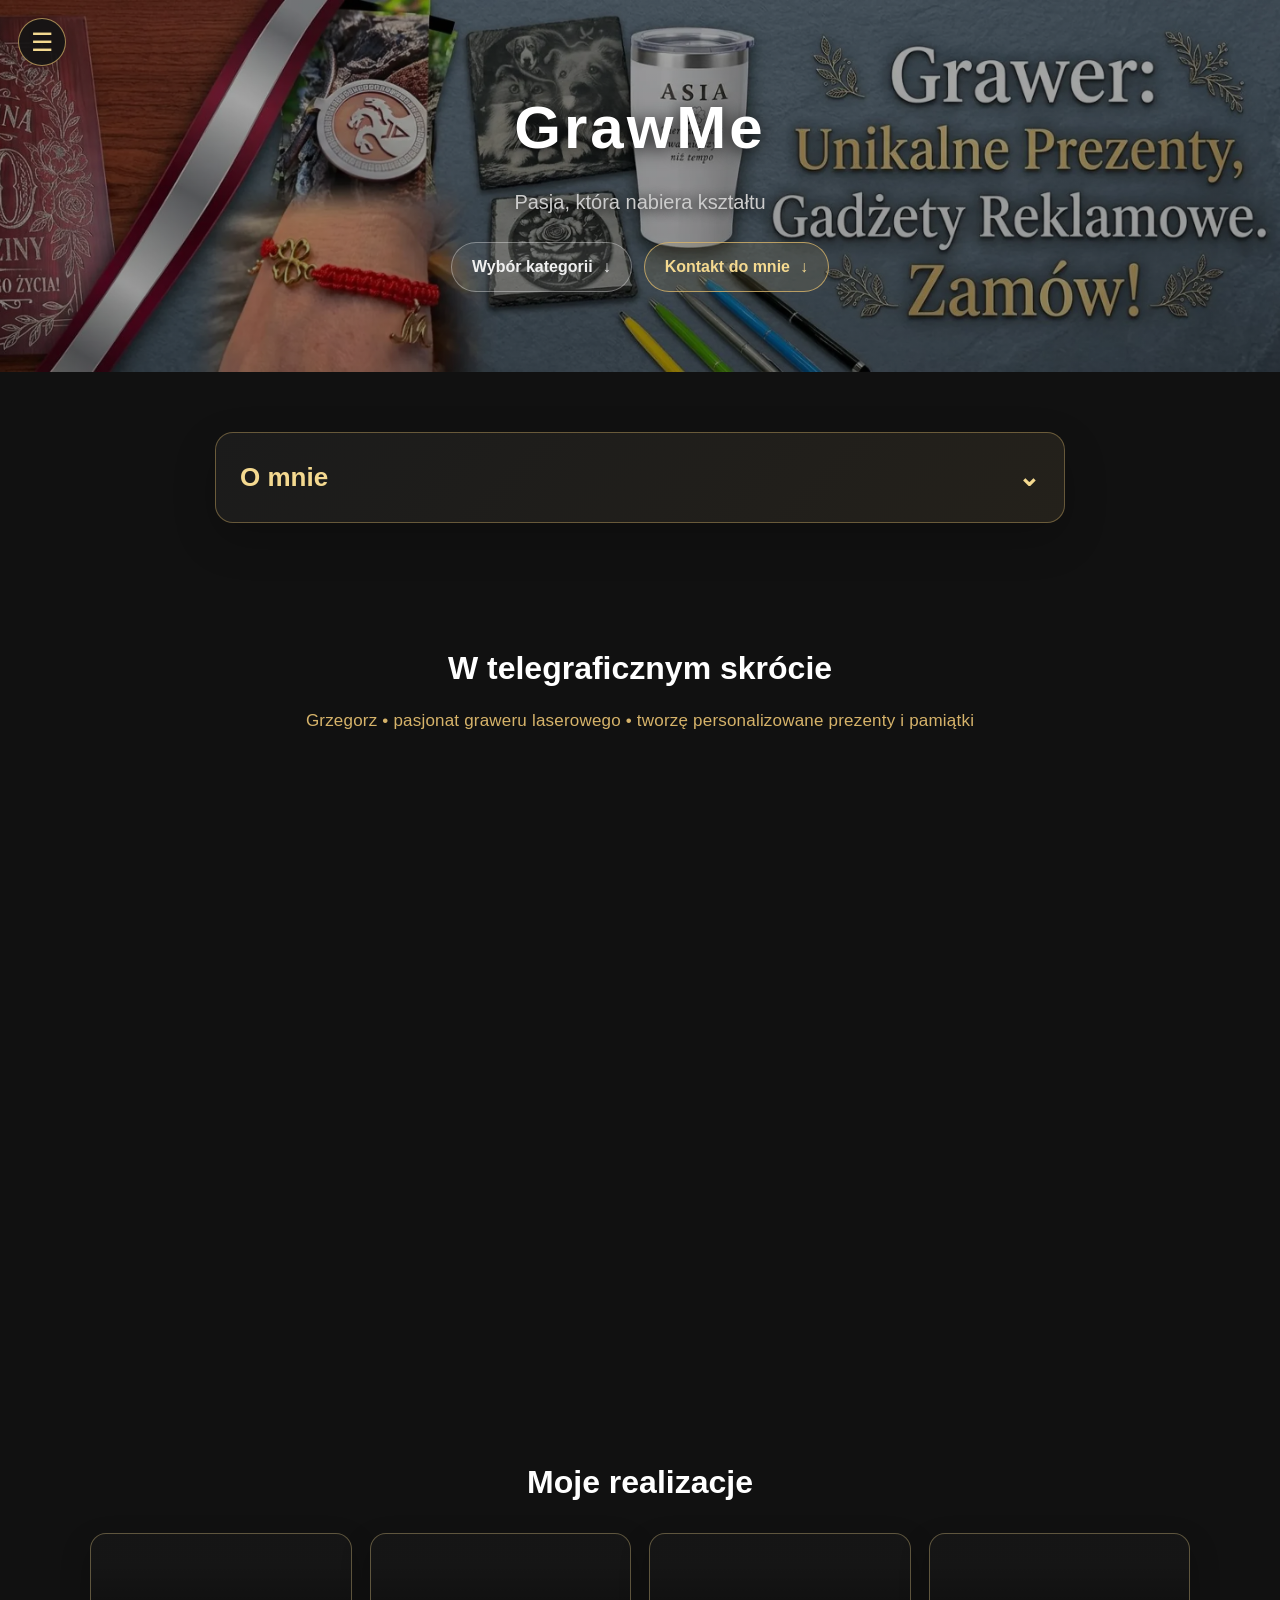
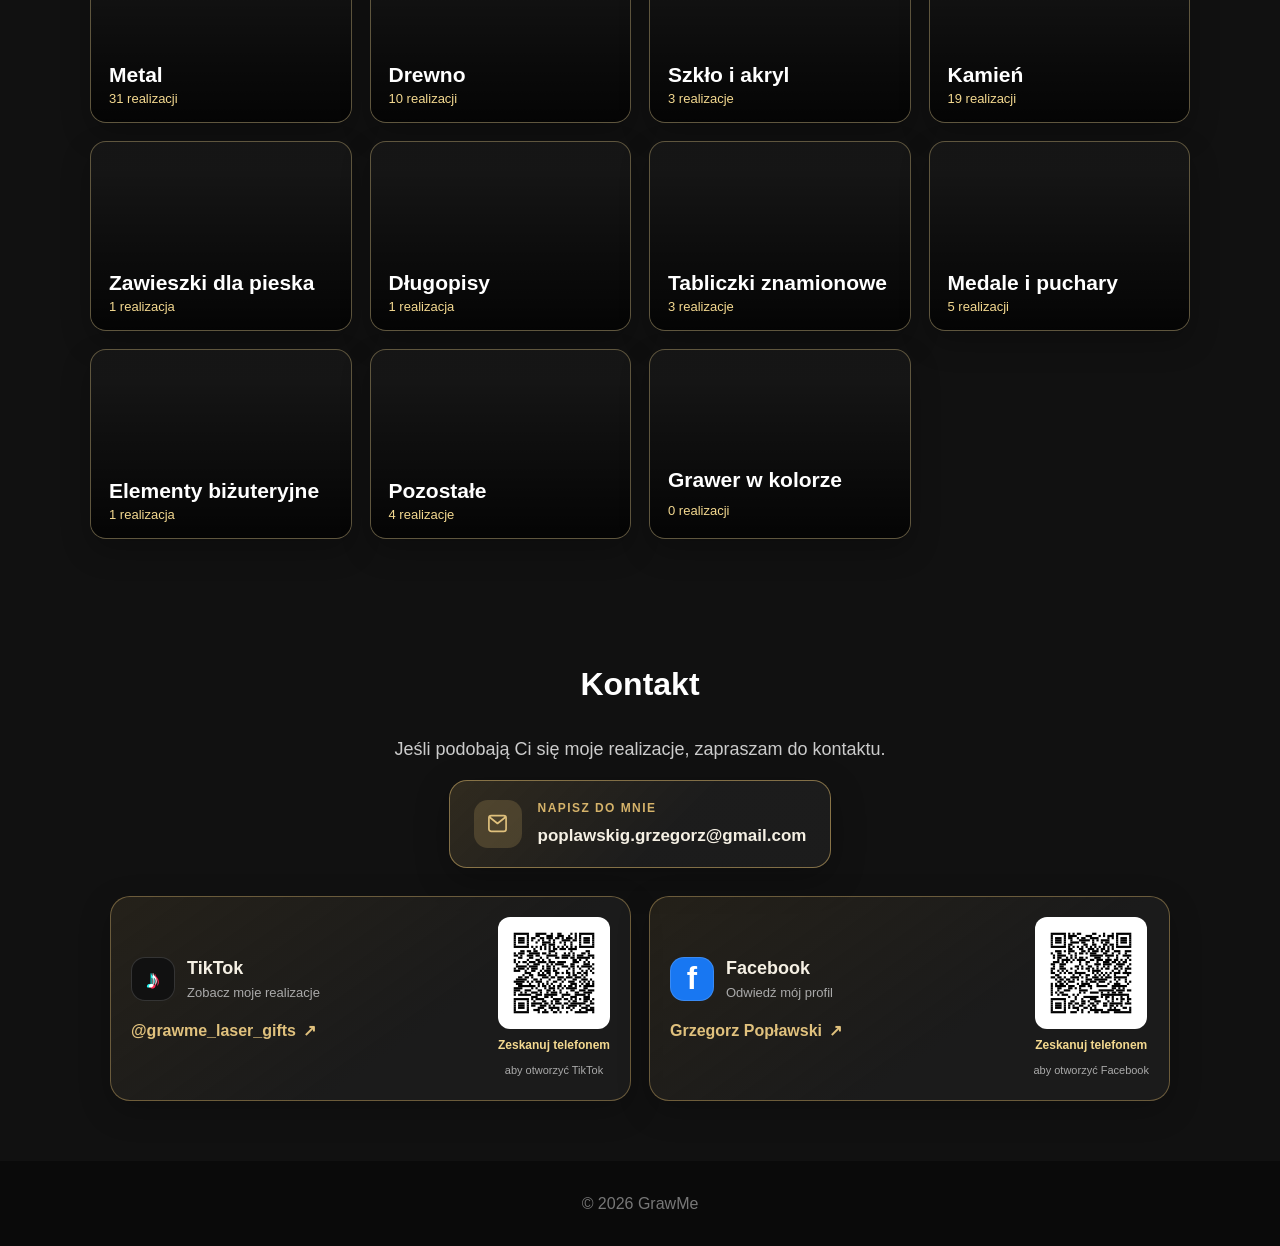
==== index.html @ edfa4fd8 "Add color engraving tile and metal cover" ====
<!DOCTYPE html>
<html lang="pl">
<head>
    <meta charset="UTF-8">
    <meta name="viewport" content="width=device-width, initial-scale=1.0">
    <link rel="preload" as="image" href="images/grawme-banner-mobile.webp" media="(max-width: 600px)">

    <title>GrawMe | Moja pasja</title>

    <style>
        * {
            box-sizing: border-box;
            margin: 0;
            padding: 0;
        }

        html {
            scroll-behavior: smooth;
            scroll-padding-top: 24px;
        }

        body {
            font-family: Arial, sans-serif;
            background: #111;
            color: #fff;
            line-height: 1.6;
        }

        .quick-menu {
            position: fixed;
            top: 18px;
            left: 18px;
            z-index: 30;
        }

        .quick-menu-toggle {
            display: grid;
            width: 48px;
            height: 48px;
            place-items: center;
            border: 1px solid rgba(214, 179, 106, 0.72);
            border-radius: 50%;
            background: rgba(20, 20, 20, 0.92);
            color: #f4d990;
            font: inherit;
            font-size: 25px;
            line-height: 1;
            cursor: pointer;
            box-shadow: 0 8px 24px rgba(0, 0, 0, 0.3);
            transition: background-color 0.2s, color 0.2s, transform 0.2s;
        }

        .quick-menu-toggle:hover,
        .quick-menu-toggle[aria-expanded="true"] {
            background: #d6b36a;
            color: #171717;
            transform: translateY(-1px);
        }

        .quick-menu-toggle:focus-visible,
        .quick-menu a:focus-visible,
        .quick-category:focus-visible {
            outline: 3px solid #f4d990;
            outline-offset: 3px;
        }

        .quick-menu-panel {
            position: absolute;
            top: 58px;
            left: 0;
            width: min(290px, calc(100vw - 36px));
            max-height: min(76vh, 560px);
            overflow-y: auto;
            padding: 12px;
            border: 1px solid rgba(214, 179, 106, 0.48);
            border-radius: 16px;
            background: rgba(24, 24, 24, 0.98);
            box-shadow: 0 16px 42px rgba(0, 0, 0, 0.48);
            opacity: 0;
            visibility: hidden;
            transform: translateY(-6px);
            transition: opacity 0.18s ease, transform 0.18s ease, visibility 0.18s;
        }

        .quick-menu.is-open .quick-menu-panel {
            opacity: 1;
            visibility: visible;
            transform: translateY(0);
        }

        .quick-menu-heading {
            padding: 7px 10px 5px;
            color: #d6b36a;
            font-size: 12px;
            font-weight: 700;
            letter-spacing: 1.2px;
            text-transform: uppercase;
        }

        .quick-menu a,
        .quick-category {
            display: flex;
            width: 100%;
            align-items: center;
            justify-content: space-between;
            gap: 12px;
            padding: 9px 10px;
            border: 0;
            border-radius: 9px;
            background: transparent;
            color: #f3f3f3;
            font: inherit;
            font-size: 15px;
            text-align: left;
            text-decoration: none;
            cursor: pointer;
            transition: background-color 0.16s, color 0.16s;
        }

        .quick-menu a:hover,
        .quick-category:hover,
        .quick-category[aria-pressed="true"] {
            background: rgba(214, 179, 106, 0.15);
            color: #f4d990;
        }

        .quick-menu-divider {
            height: 1px;
            margin: 7px 4px;
            background: rgba(255, 255, 255, 0.12);
        }

        header {
            position: relative;
            overflow: hidden;
            text-align: center;
            padding: 80px 20px;
            min-height: 360px;
            background: linear-gradient(rgba(0, 0, 0, 0.34), rgba(0, 0, 0, 0.42)), url("images/grawme-banner.webp") right center / cover no-repeat;
        }

        header h1,
        header p,
        header .header-actions {
            position: relative;
            z-index: 1;
        }

        header h1 {
            font-size: 60px;
            margin-bottom: 10px;
            letter-spacing: 3px;
            text-shadow: 0 3px 18px rgba(0, 0, 0, 0.9);
        }

        header p {
            font-size: 20px;
            color: #ccc;
            text-shadow: 0 2px 12px rgba(0, 0, 0, 0.95);
        }

        .header-contact {
            display: inline-flex;
            align-items: center;
            gap: 10px;
            margin-top: 24px;
            padding: 11px 20px;
            border: 1px solid rgba(214, 179, 106, 0.8);
            border-radius: 999px;
            background: rgba(214, 179, 106, 0.12);
            color: #f4d990;
            font-weight: 700;
            text-decoration: none;
            transition: background-color 0.2s, color 0.2s, transform 0.2s;
        }

        .header-actions {
            display: flex;
            flex-wrap: wrap;
            justify-content: center;
            gap: 12px;
            margin-top: 24px;
        }

        .header-actions .header-contact {
            margin-top: 0;
        }

        .header-categories {
            border-color: rgba(255, 255, 255, 0.34);
            background: rgba(255, 255, 255, 0.07);
            color: #f0f0f0;
        }

        .header-contact:hover {
            transform: translateY(-2px);
            background: #d6b36a;
            color: #171717;
        }

        .header-contact:focus-visible,
        .gallery-return:focus-visible,
        .social-profile-link:focus-visible,
        .social-qr-link:focus-visible {
            outline: 3px solid #f4d990;
            outline-offset: 4px;
        }

        section {
            max-width: 1100px;
            margin: auto;
            padding: 60px 20px;
        }

        h2 {
            font-size: 32px;
            margin-bottom: 25px;
            text-align: center;
        }

        .about {
            text-align: center;
        }

        .about-card {
            max-width: 850px;
            margin: 0 auto;
            padding: 24px;
            border: 1px solid rgba(214, 179, 106, 0.4);
            border-radius: 18px;
            background: linear-gradient(135deg, #1b1b1b, #24211b);
            box-shadow: 0 16px 44px rgba(0, 0, 0, 0.2);
        }

        .about-toggle {
            display: flex;
            width: 100%;
            align-items: center;
            justify-content: space-between;
            gap: 14px;
            border: 0;
            background: transparent;
            color: #f4d990;
            font: inherit;
            font-size: 26px;
            font-weight: 700;
            cursor: pointer;
            text-align: left;
        }

        .about-toggle-indicator {
            transition: transform 0.2s ease;
        }

        .about-toggle[aria-expanded="true"] .about-toggle-indicator {
            transform: rotate(180deg);
        }

        .about-copy {
            display: grid;
            grid-template-rows: 0fr;
            opacity: 0;
            transition: grid-template-rows 0.3s ease, opacity 0.25s ease, margin-top 0.3s ease;
        }

        .about-copy.is-open {
            grid-template-rows: 1fr;
            opacity: 1;
            margin-top: 18px;
        }

        .about-copy-inner {
            overflow: hidden;
        }

        .about p {
            max-width: 800px;
            margin: auto;
            font-size: 18px;
            color: #ccc;
        }

        /* =========================
           TIKTOK
        ========================= */

        .tiktok-section {
            display: flex;
            flex-direction: column;
            align-items: center;
        }

        .tiktok-intro {
            max-width: 700px;
            margin: -12px auto 24px;
            color: #d6b36a;
            font-size: 17px;
            text-align: center;
            letter-spacing: 0.2px;
        }

        .tiktok-container {
            width: 100%;
            display: flex;
            justify-content: center;
            align-items: center;
        }

        .tiktok-container iframe {
            width: 325px;
            height: 578px;
            max-width: 100%;
            border: none;
            border-radius: 12px;
            overflow: hidden;
        }

        /* =========================
           GALERIA
        ========================= */

        .gallery {
            display: grid;
            grid-template-columns: repeat(auto-fit, minmax(280px, 1fr));
            gap: 25px;
        }

        .gallery-section {
            max-width: 100%;
            padding: 60px max(20px, calc((100% - 1100px) / 2));
            background: var(--gallery-mood, linear-gradient(135deg, #161616, #1f1d19));
            background-position: center;
            background-size: cover;
            background-repeat: no-repeat;
            background-attachment: fixed;
            transition: background-color 0.45s ease;
        }

        .gallery-section[data-active-filter="metal"] {
            --gallery-mood: linear-gradient(rgba(11, 17, 21, 0.78), rgba(11, 17, 21, 0.84)), url("images/webp/prezenty%20z%20grawerem%201.webp");
        }

        .gallery-section[data-active-filter="wood"] {
            --gallery-mood: linear-gradient(rgba(27, 17, 10, 0.78), rgba(27, 17, 10, 0.84)), url("images/webp/prezenty%20z%20grawerem%2054.webp");
        }

        .gallery-section[data-active-filter="glass"] {
            --gallery-mood: linear-gradient(rgba(9, 18, 21, 0.79), rgba(9, 18, 21, 0.85)), url("images/webp/prezenty%20z%20grawerem%2091.webp");
        }

        .gallery-section[data-active-filter="stone"] {
            --gallery-mood: linear-gradient(rgba(16, 17, 16, 0.79), rgba(16, 17, 16, 0.85)), url("images/webp/prezenty%20z%20grawerem%2076.webp");
        }

        .gallery-section[data-active-filter="dog-tags"] {
            --gallery-mood: linear-gradient(rgba(13, 16, 20, 0.79), rgba(13, 16, 20, 0.86)), url("images/webp/prezenty%20z%20grawerem%20148.webp");
        }

        .gallery-section[data-active-filter="pens"] {
            --gallery-mood: linear-gradient(rgba(22, 17, 16, 0.79), rgba(22, 17, 16, 0.86)), url("images/webp/prezenty%20z%20grawerem%20112.webp");
        }

        .gallery-section[data-active-filter="nameplates"] {
            --gallery-mood: linear-gradient(rgba(17, 18, 19, 0.79), rgba(17, 18, 19, 0.86)), url("images/webp/prezenty%20z%20grawerem%20144.webp");
        }

        .gallery-section[data-active-filter="medals"] {
            --gallery-mood: linear-gradient(rgba(22, 18, 10, 0.79), rgba(22, 18, 10, 0.86)), url("images/webp/prezenty%20z%20grawerem%20142.webp");
        }

        .gallery-section[data-active-filter="jewelry"] {
            --gallery-mood: linear-gradient(rgba(16, 15, 13, 0.78), rgba(16, 15, 13, 0.85)), url("images/webp/prezenty%20z%20grawerem%2075.webp");
        }

        .gallery-section[data-active-filter="other"] {
            --gallery-mood: radial-gradient(ellipse at 15% 8%, rgba(144, 108, 157, 0.24), transparent 52%), linear-gradient(135deg, #19151d, #28212e);
        }

        .gallery-section[data-active-filter="all"] {
            --gallery-mood: radial-gradient(ellipse at 15% 8%, rgba(214, 179, 106, 0.16), transparent 52%), linear-gradient(135deg, #161616, #211f1b);
        }

        .gallery-filters {
            display: flex;
            flex-wrap: wrap;
            justify-content: center;
            gap: 10px;
            margin: 0 auto 28px;
        }

        .category-grid {
            display: grid;
            grid-template-columns: repeat(auto-fit, minmax(220px, 1fr));
            gap: 18px;
            margin: 0 auto;
        }

        .category-card {
            position: relative;
            display: block;
            min-height: 190px;
            padding: 0;
            overflow: hidden;
            border: 1px solid rgba(244, 217, 144, 0.32);
            border-radius: 16px;
            background: #171717;
            color: #fff;
            text-align: left;
            cursor: pointer;
            box-shadow: 0 12px 30px rgba(0, 0, 0, 0.24);
            isolation: isolate;
            text-decoration: none;
        }

        .category-card img {
            position: absolute;
            inset: 0;
            z-index: -2;
            width: 100%;
            height: 100%;
            object-fit: cover;
            transition: transform 0.35s ease;
        }

        .category-card::after {
            position: absolute;
            inset: 0;
            z-index: -1;
            background: linear-gradient(180deg, rgba(0, 0, 0, 0.08) 15%, rgba(0, 0, 0, 0.82) 100%);
            content: "";
        }

        .category-card:hover img,
        .category-card:focus-visible img {
            transform: scale(1.06);
        }

        .category-card:focus-visible,
        .gallery-back:focus-visible {
            outline: 3px solid #f4d990;
            outline-offset: 4px;
        }

        .category-card-copy {
            position: absolute;
            right: 18px;
            bottom: 16px;
            left: 18px;
            display: flex;
            flex-direction: column;
            gap: 4px;
        }

        .category-card-copy strong {
            font-size: 21px;
        }

        .category-card-copy small {
            color: #f4d990;
            font-size: 13px;
        }

        .gallery-back {
            display: inline-flex;
            align-items: center;
            gap: 9px;
            margin: 0 0 22px;
            padding: 10px 16px;
            border: 1px solid rgba(214, 179, 106, 0.75);
            border-radius: 999px;
            background: rgba(20, 20, 20, 0.85);
            color: #f4d990;
            font: inherit;
            cursor: pointer;
        }

        .gallery-back:hover {
            background: #d6b36a;
            color: #171717;
        }

        .gallery[hidden],
        .gallery-filters[hidden],
        .category-grid[hidden],
        .gallery-back[hidden],
        .gallery-current-category[hidden] {
            display: none;
        }

        .gallery-current-category {
            margin: -12px 0 24px;
            color: #f4d990;
            text-align: center;
        }

        .gallery-filter {
            padding: 10px 18px;
            border: 1px solid #666;
            border-radius: 999px;
            background: #1b1b1b;
            color: #f3f3f3;
            font: inherit;
            cursor: pointer;
            transition: background-color 0.2s, color 0.2s, border-color 0.2s;
        }

        .gallery-filter-link {
            display: inline-flex;
            align-items: center;
            gap: 8px;
            text-decoration: none;
        }

        .gallery-filter:hover,
        .gallery-filter[aria-pressed="true"] {
            border-color: #d6b36a;
            background: #d6b36a;
            color: #171717;
        }

        .gallery-item[hidden] {
            display: none;
        }

        .gallery-return {
            position: fixed;
            right: 22px;
            bottom: 22px;
            z-index: 10;
            display: inline-flex;
            align-items: center;
            gap: 8px;
            padding: 11px 16px;
            border: 1px solid rgba(214, 179, 106, 0.8);
            border-radius: 999px;
            background: rgba(24, 24, 24, 0.94);
            color: #f4d990;
            font-size: 14px;
            font-weight: 700;
            text-decoration: none;
            box-shadow: 0 8px 28px rgba(0, 0, 0, 0.35);
            opacity: 0;
            visibility: hidden;
            pointer-events: none;
            transform: translateY(10px);
            transition: opacity 0.2s, transform 0.2s, visibility 0.2s, background-color 0.2s;
        }

        .gallery-return.is-visible {
            opacity: 1;
            visibility: visible;
            pointer-events: auto;
            transform: translateY(0);
        }

        .gallery-return:hover {
            background: #d6b36a;
            color: #171717;
        }

        .gallery img {
            width: 100%;
            height: 280px;
            object-fit: cover;
            border-radius: 12px;
            transition: transform 0.3s;
            display: block;
        }

        .gallery-item {
            position: relative;
            width: 100%;
            border: 0;
            padding: 0;
            border-radius: 12px;
            background: transparent;
            cursor: zoom-in;
            overflow: hidden;
        }

        .gallery-item::after {
            content: attr(data-photo-id);
            position: absolute;
            top: 9px;
            left: 9px;
            z-index: 1;
            padding: 3px 8px;
            border: 1px solid rgba(244, 217, 144, 0.42);
            border-radius: 999px;
            background: rgba(12, 12, 12, 0.72);
            color: #f4d990;
            font-size: 12px;
            font-weight: 700;
            line-height: 1.35;
            letter-spacing: 0.2px;
            pointer-events: none;
            backdrop-filter: blur(5px);
        }

        .gallery-item:focus-visible,
        .lightbox-close:focus-visible {
            outline: 3px solid #fff;
            outline-offset: 4px;
        }

        .gallery img:hover {
            transform: scale(1.03);
        }

        .lightbox {
            align-items: center;
            justify-content: center;
            position: fixed;
            inset: 0;
            width: 100%;
            max-width: none;
            max-height: none;
            height: 100%;
            border: 0;
            padding: 5vh 4vw;
            margin: 0;
            background: rgba(0, 0, 0, 0.94);
            color: #fff;
            cursor: zoom-out;
        }

        .lightbox[open] {
            display: flex;
        }

        .lightbox::backdrop {
            background: rgba(0, 0, 0, 0.88);
        }

        .lightbox img {
            display: block;
            width: auto;
            height: auto;
            max-width: 92vw;
            max-height: 90vh;
            margin: auto;
            border-radius: 8px;
            object-fit: contain;
            cursor: zoom-out;
        }

        .lightbox-close {
            position: absolute;
            top: 16px;
            right: 24px;
            width: 44px;
            height: 44px;
            border: 1px solid #888;
            border-radius: 50%;
            background: #222;
            color: #fff;
            font-size: 30px;
            line-height: 1;
            cursor: pointer;
        }

        /* =========================
           KONTAKT
        ========================= */

        .contact {
            text-align: center;
        }

        .contact p {
            color: #ccc;
            font-size: 18px;
        }

        .contact-card {
            display: inline-flex;
            align-items: center;
            gap: 16px;
            max-width: 100%;
            margin-top: 16px;
            padding: 18px 24px;
            border: 1px solid rgba(214, 179, 106, 0.55);
            border-radius: 18px;
            background: linear-gradient(135deg, rgba(214, 179, 106, 0.16), rgba(29, 29, 29, 0.96) 58%);
            color: #f5f0e4;
            text-align: left;
            text-decoration: none;
            box-shadow: 0 10px 34px rgba(0, 0, 0, 0.28);
            transition: transform 0.2s ease, border-color 0.2s ease, box-shadow 0.2s ease;
        }

        .contact-card:hover {
            transform: translateY(-3px);
            border-color: #d6b36a;
            box-shadow: 0 14px 38px rgba(214, 179, 106, 0.18);
        }

        .contact-card:focus-visible {
            outline: 3px solid #d6b36a;
            outline-offset: 4px;
        }

        .contact-card-icon {
            display: grid;
            width: 48px;
            height: 48px;
            flex: 0 0 48px;
            place-items: center;
            border-radius: 14px;
            background: rgba(214, 179, 106, 0.2);
            color: #e0c17d;
        }

        .contact-card-icon svg {
            width: 25px;
            height: 25px;
        }

        .contact-card-copy {
            display: grid;
            gap: 4px;
            min-width: 0;
        }

        .contact-card-copy span {
            color: #d6b36a;
            font-size: 12px;
            font-weight: 700;
            letter-spacing: 0.12em;
            text-transform: uppercase;
        }

        .contact-card-copy strong {
            overflow-wrap: anywhere;
            font-size: 17px;
            font-weight: 600;
        }

        .social-cards {
            display: grid;
            grid-template-columns: repeat(2, minmax(0, 1fr));
            gap: 18px;
            margin: 28px auto 0;
            text-align: left;
        }

        .social-card {
            display: grid;
            grid-template-columns: minmax(0, 1fr) auto;
            align-items: center;
            gap: 18px;
            padding: 20px;
            border: 1px solid rgba(214, 179, 106, 0.42);
            border-radius: 20px;
            background: linear-gradient(145deg, rgba(214, 179, 106, 0.1), #1b1b1b 62%);
            box-shadow: 0 10px 32px rgba(0, 0, 0, 0.22);
        }

        .social-card-info {
            min-width: 0;
        }

        .social-card-heading {
            display: flex;
            align-items: center;
            gap: 12px;
            margin-bottom: 14px;
        }

        .social-brand-icon {
            display: grid;
            width: 44px;
            height: 44px;
            flex: 0 0 44px;
            place-items: center;
            border: 1px solid rgba(255, 255, 255, 0.15);
            border-radius: 14px;
            background: #111;
            color: #fff;
            font-size: 26px;
            font-weight: 700;
            line-height: 1;
        }

        .social-brand-icon.tiktok {
            text-shadow: -2px 0 #25f4ee, 2px 1px #fe2c55;
        }

        .social-brand-icon.facebook {
            background: #1877f2;
            font-family: Arial, sans-serif;
            font-size: 31px;
        }

        .social-card-heading h3 {
            color: #f5f0e4;
            font-size: 18px;
        }

        .social-card-heading p {
            margin: 0;
            color: #aaa;
            font-size: 13px;
        }

        .social-profile-link {
            display: inline-flex;
            align-items: center;
            gap: 7px;
            color: #e0c17d;
            font-weight: 700;
            text-decoration: none;
            overflow-wrap: anywhere;
        }

        .social-profile-link:hover {
            color: #fff;
            text-decoration: underline;
            text-underline-offset: 4px;
        }

        .social-qr-link {
            display: grid;
            justify-items: center;
            gap: 7px;
            color: #ddd;
            text-align: center;
            text-decoration: none;
        }

        .social-qr-code {
            display: block;
            width: 112px;
            height: 112px;
            padding: 7px;
            border-radius: 12px;
            background: #fff;
        }

        .social-qr-link strong {
            color: #f4d990;
            font-size: 12px;
        }

        .social-qr-link small {
            color: #aaa;
            font-size: 11px;
        }

        /* =========================
           STOPKA
        ========================= */

        footer {
            text-align: center;
            padding: 30px;
            background: #0a0a0a;
            color: #777;
        }

        @media (prefers-reduced-motion: reduce) {
            html {
                scroll-behavior: auto;
            }

            *, *::before, *::after {
                transition-duration: 0.01ms !important;
            }
        }

        /* =========================
           TELEFON
        ========================= */

        @media (max-width: 600px) {

            header {
                min-height: 0;
                padding: calc(25vw + 26px) 20px 40px;
                background-color: #1a1a1a;
                background-image: linear-gradient(to bottom, rgba(0, 0, 0, 0.18) 0%, rgba(0, 0, 0, 0.18) 70%, #1a1a1a 100%), url("images/grawme-banner-mobile.webp");
                background-size: 100% 100%, 100% auto;
                background-position: center top, center 16px;
                background-repeat: no-repeat, no-repeat;
            }

            header h1 {
                font-size: 44px;
            }

            header p {
                font-size: 18px;
            }

            .header-actions {
                margin-top: 20px;
            }

            section {
                padding: 45px 15px;
            }

            h2 {
                font-size: 28px;
            }

            .about p {
                font-size: 16px;
            }

            .tiktok-intro {
                max-width: 360px;
                margin-top: -12px;
                font-size: 15px;
            }

            .gallery {
                grid-template-columns: 1fr;
                gap: 20px;
            }

            .category-grid {
                grid-template-columns: repeat(2, minmax(0, 1fr));
                gap: 12px;
            }

            .category-card {
                min-height: 145px;
                border-radius: 12px;
            }

            .category-card-copy {
                right: 11px;
                bottom: 11px;
                left: 11px;
            }

            .category-card-copy strong {
                font-size: 16px;
            }

            .category-card-copy small {
                font-size: 12px;
            }

            .gallery-section {
                padding: 45px 15px;
                background-attachment: scroll;
                background-size: auto 100vh;
                background-repeat: repeat-y;
            }

            .gallery-filters {
                gap: 8px;
                margin-bottom: 22px;
            }

            .gallery-filter {
                padding: 9px 14px;
                font-size: 14px;
            }

            .gallery img {
                height: auto;
                max-height: 400px;
            }

            .contact-card {
                gap: 12px;
                padding: 16px;
            }

            .contact-card-copy strong {
                font-size: 15px;
            }

            .social-cards {
                grid-template-columns: 1fr;
                gap: 14px;
                margin-top: 22px;
            }

            .social-card {
                gap: 12px;
                padding: 15px;
            }

            .social-qr-code {
                width: 96px;
                height: 96px;
                padding: 6px;
            }

            .social-card-heading h3 {
                font-size: 16px;
            }

            .social-profile-link {
                font-size: 14px;
            }

            .gallery-return {
                right: 12px;
                bottom: 12px;
                padding: 10px 13px;
                font-size: 13px;
            }

            .tiktok-container iframe {
                width: 100%;
                max-width: 325px;
                height: 578px;
            }
        }
    </style>
</head>

<body>

    <nav class="quick-menu" id="quick-menu" aria-label="Szybka nawigacja">
        <button class="quick-menu-toggle" id="quick-menu-toggle" type="button" aria-expanded="false" aria-controls="quick-menu-panel" aria-label="Otwórz menu nawigacji">
            <span aria-hidden="true">☰</span>
        </button>
        <div class="quick-menu-panel" id="quick-menu-panel" inert>
            <div class="quick-menu-heading">Przejdź do</div>
            <a href="#top">Początek strony <span aria-hidden="true">↑</span></a>
            <a href="#about">O mnie <span aria-hidden="true">↓</span></a>
            <a href="#gallery-section">Wszystkie realizacje <span aria-hidden="true">↓</span></a>
            <a href="#contact">Kontakt <span aria-hidden="true">↓</span></a>
            <div class="quick-menu-divider" aria-hidden="true"></div>
            <div class="quick-menu-heading">Więcej</div>
            <a href="filmy.html">Filmy z realizacji <span aria-hidden="true">↗</span></a>
            <div class="quick-menu-divider" aria-hidden="true"></div>
            <div class="quick-menu-heading">Kategorie</div>
            <button class="quick-category" type="button" data-quick-filter="all" aria-pressed="true">Wszystkie</button>
            <button class="quick-category" type="button" data-quick-filter="metal" aria-pressed="false">Metal</button>
            <button class="quick-category" type="button" data-quick-filter="wood" aria-pressed="false">Drewno</button>
            <button class="quick-category" type="button" data-quick-filter="glass" aria-pressed="false">Szkło i akryl</button>
            <button class="quick-category" type="button" data-quick-filter="stone" aria-pressed="false">Kamień</button>
            <button class="quick-category" type="button" data-quick-filter="dog-tags" aria-pressed="false">Zawieszki dla pieska</button>
            <button class="quick-category" type="button" data-quick-filter="pens" aria-pressed="false">Długopisy</button>
            <button class="quick-category" type="button" data-quick-filter="nameplates" aria-pressed="false">Tabliczki znamionowe</button>
            <button class="quick-category" type="button" data-quick-filter="medals" aria-pressed="false">Medale i puchary</button>
            <button class="quick-category" type="button" data-quick-filter="jewelry" aria-pressed="false">Elementy biżuteryjne</button>
            <button class="quick-category" type="button" data-quick-filter="other" aria-pressed="false">Pozostałe</button>
        </div>
    </nav>

    <!-- =========================
         NAGŁÓWEK
    ========================= -->

    <header id="top">
        <h1>GrawMe</h1>
        <p>Pasja, która nabiera kształtu</p>
        <nav class="header-actions" aria-label="Skróty strony">
            <a class="header-contact header-categories" href="#gallery-filters">
                Wybór kategorii
                <span aria-hidden="true">↓</span>
            </a>
            <a class="header-contact" href="#contact">
                Kontakt do mnie
                <span aria-hidden="true">↓</span>
            </a>
        </nav>
    </header>


    <!-- =========================
         O MNIE
    ========================= -->

    <section class="about">
        <article class="about-card" id="about">
            <button class="about-toggle" type="button" aria-expanded="false" aria-controls="about-copy">
                <span>O mnie</span><span class="about-toggle-indicator" aria-hidden="true">⌄</span>
            </button>
            <div class="about-copy" id="about-copy" aria-hidden="true">
                <div class="about-copy-inner">
                    <p>
                        Nazywam się Grzegorz i rozpoczynam swoją przygodę jako
                        <strong>GrawMe</strong>.
                        <br><br>
                        To miejsce powstało z pasji do mojego hobby.
                        Chcę dzielić się tutaj moimi realizacjami, pomysłami
                        i efektami pracy.
                        <br><br>
                        Być może z czasem, dzięki Wam, moja pasja przerodzi się
                        w coś większego i poważniejszego.
                    </p>
                </div>
            </div>
        </article>
    </section>


    <!-- =========================
         TIKTOK
    ========================= -->

    <section class="tiktok-section">

        <h2>W telegraficznym skrócie</h2>
        <p class="tiktok-intro">Grzegorz • pasjonat graweru laserowego • tworzę personalizowane prezenty i pamiątki</p>

        <div class="tiktok-container">

            <iframe
                src="https://www.tiktok.com/player/v1/7596427861150502166?controls=1&description=1"
                width="325"
                height="578"
                frameborder="0"
                allow="fullscreen"
                title="TikTok GrawMe">
            </iframe>

        </div>

    </section>


    <!-- =========================
         GALERIA
    ========================= -->

    <section class="gallery-section" id="gallery-section" data-active-filter="all">

        <h2>Moje realizacje</h2>

        <div class="category-grid" id="gallery-filters" aria-label="Wybierz kategorię realizacji">
            <button class="category-card" type="button" data-category="metal" aria-label="Otwórz kategorię Metal">
                <img src="images/webp/prezenty%20z%20grawerem%201b.webp" alt="" loading="lazy" decoding="async">
                <span class="category-card-copy"><strong>Metal</strong><small></small></span>
            </button>
            <button class="category-card" type="button" data-category="wood" aria-label="Otwórz kategorię Drewno">
                <img src="images/webp/prezenty%20z%20grawerem%2054.webp" alt="" loading="lazy" decoding="async">
                <span class="category-card-copy"><strong>Drewno</strong><small></small></span>
            </button>
            <button class="category-card" type="button" data-category="glass" aria-label="Otwórz kategorię Szkło i akryl">
                <img src="images/webp/prezenty%20z%20grawerem%2074.webp" alt="" loading="lazy" decoding="async">
                <span class="category-card-copy"><strong>Szkło i akryl</strong><small></small></span>
            </button>
            <button class="category-card" type="button" data-category="stone" aria-label="Otwórz kategorię Kamień">
                <img src="images/webp/prezenty%20z%20grawerem%2076.webp" alt="" loading="lazy" decoding="async">
                <span class="category-card-copy"><strong>Kamień</strong><small></small></span>
            </button>
            <button class="category-card" type="button" data-category="dog-tags" aria-label="Otwórz kategorię Zawieszki dla pieska">
                <img src="images/webp/prezenty%20z%20grawerem%20148.webp" alt="" loading="lazy" decoding="async">
                <span class="category-card-copy"><strong>Zawieszki dla pieska</strong><small></small></span>
            </button>
            <button class="category-card" type="button" data-category="pens" aria-label="Otwórz kategorię Długopisy">
                <img src="images/webp/prezenty%20z%20grawerem%20112.webp" alt="" loading="lazy" decoding="async">
                <span class="category-card-copy"><strong>Długopisy</strong><small></small></span>
            </button>
            <button class="category-card" type="button" data-category="nameplates" aria-label="Otwórz kategorię Tabliczki znamionowe">
                <img src="images/webp/prezenty%20z%20grawerem%20144.webp" alt="" loading="lazy" decoding="async">
                <span class="category-card-copy"><strong>Tabliczki znamionowe</strong><small></small></span>
            </button>
            <button class="category-card" type="button" data-category="medals" aria-label="Otwórz kategorię Medale i puchary">
                <img src="images/webp/prezenty%20z%20grawerem%20142.webp" alt="" loading="lazy" decoding="async">
                <span class="category-card-copy"><strong>Medale i puchary</strong><small></small></span>
            </button>
            <button class="category-card" type="button" data-category="jewelry" aria-label="Otwórz kategorię Elementy biżuteryjne">
                <img src="images/webp/prezenty%20z%20grawerem%2075.webp" alt="" loading="lazy" decoding="async">
                <span class="category-card-copy"><strong>Elementy biżuteryjne</strong><small></small></span>
            </button>
            <button class="category-card" type="button" data-category="other" aria-label="Otwórz kategorię Pozostałe">
                <img src="images/webp/prezenty%20z%20grawerem%2010.webp" alt="" loading="lazy" decoding="async">
                <span class="category-card-copy"><strong>Pozostałe</strong><small></small></span>
            </button>
            <a class="category-card" href="filmy.html" aria-label="Zobacz filmy z grawerem w kolorze">
                <img src="images/webp/prezenty%20z%20grawerem%201.webp" alt="" loading="lazy" decoding="async">
                <span class="category-card-copy"><strong>Grawer w kolorze</strong><small>Filmy z realizacji ↗</small></span>
            </a>
        </div>

        <button class="gallery-back" id="gallery-back" type="button" hidden>
            <span aria-hidden="true">←</span> Wróć do kategorii
        </button>
        <p class="gallery-current-category" id="gallery-current-category" aria-live="polite" hidden></p>

        <div class="gallery-filters" id="gallery-filter-buttons" role="group" aria-label="Kategorie realizacji i filmy" tabindex="-1" hidden>
            <button class="gallery-filter" type="button" data-filter="all" aria-pressed="true">Wszystkie</button>
            <button class="gallery-filter" type="button" data-filter="metal" aria-pressed="false">Metal</button>
            <button class="gallery-filter" type="button" data-filter="wood" aria-pressed="false">Drewno</button>
            <button class="gallery-filter" type="button" data-filter="glass" aria-pressed="false">Szkło i akryl</button>
            <button class="gallery-filter" type="button" data-filter="stone" aria-pressed="false">Kamień</button>
            <button class="gallery-filter" type="button" data-filter="dog-tags" aria-pressed="false">Zawieszki dla pieska</button>
            <button class="gallery-filter" type="button" data-filter="pens" aria-pressed="false">Długopisy</button>
            <button class="gallery-filter" type="button" data-filter="nameplates" aria-pressed="false">Tabliczki znamionowe</button>
            <button class="gallery-filter" type="button" data-filter="medals" aria-pressed="false">Medale i puchary</button>
            <button class="gallery-filter" type="button" data-filter="jewelry" aria-pressed="false">Elementy biżuteryjne</button>
            <button class="gallery-filter" type="button" data-filter="other" aria-pressed="false">Pozostałe</button>
            <a class="gallery-filter gallery-filter-link" href="filmy.html" aria-label="Zobacz filmy z grawerem w kolorze">Grawer w kolorze <span aria-hidden="true">↗</span></a>
        </div>

        <div class="gallery" hidden>

            <button class="gallery-item" type="button" aria-label="Powiększ zdjęcie realizacji GrawMe">
                <img src="images/webp/prezenty%20z%20grawerem%201.webp" alt="Zdjęcie realizacji GrawMe" loading="lazy" decoding="async">
            </button>
            <button class="gallery-item" type="button" aria-label="Powiększ zdjęcie realizacji GrawMe">
                <img src="images/webp/prezenty%20z%20grawerem%2010.webp" alt="Zdjęcie realizacji GrawMe" loading="lazy" decoding="async">
            </button>
            <button class="gallery-item" type="button" aria-label="Powiększ zdjęcie realizacji GrawMe">
                <img src="images/webp/prezenty%20z%20grawerem%20100.webp" alt="Zdjęcie realizacji GrawMe" loading="lazy" decoding="async">
            </button>
            <button class="gallery-item" type="button" aria-label="Powiększ zdjęcie realizacji GrawMe">
                <img src="images/webp/prezenty%20z%20grawerem%20104.webp" alt="Zdjęcie realizacji GrawMe" loading="lazy" decoding="async">
            </button>
            <button class="gallery-item" type="button" aria-label="Powiększ zdjęcie realizacji GrawMe">
                <img src="images/webp/prezenty%20z%20grawerem%20108.webp" alt="Zdjęcie realizacji GrawMe" loading="lazy" decoding="async">
            </button>
            <button class="gallery-item" type="button" aria-label="Powiększ zdjęcie realizacji GrawMe">
                <img src="images/webp/prezenty%20z%20grawerem%20111.webp" alt="Zdjęcie realizacji GrawMe" loading="lazy" decoding="async">
            </button>
            <button class="gallery-item" type="button" aria-label="Powiększ zdjęcie realizacji GrawMe">
                <img src="images/webp/prezenty%20z%20grawerem%20112.webp" alt="Zdjęcie realizacji GrawMe" loading="lazy" decoding="async">
            </button>
            <button class="gallery-item" type="button" aria-label="Powiększ zdjęcie realizacji GrawMe">
                <img src="images/webp/prezenty%20z%20grawerem%20115.webp" alt="Zdjęcie realizacji GrawMe" loading="lazy" decoding="async">
            </button>
            <button class="gallery-item" type="button" aria-label="Powiększ zdjęcie realizacji GrawMe">
                <img src="images/webp/prezenty%20z%20grawerem%20120.webp" alt="Zdjęcie realizacji GrawMe" loading="lazy" decoding="async">
            </button>
            <button class="gallery-item" type="button" aria-label="Powiększ zdjęcie realizacji GrawMe">
                <img src="images/webp/prezenty%20z%20grawerem%20121.webp" alt="Zdjęcie realizacji GrawMe" loading="lazy" decoding="async">
            </button>
            <button class="gallery-item" type="button" aria-label="Powiększ zdjęcie realizacji GrawMe">
                <img src="images/webp/prezenty%20z%20grawerem%20122.webp" alt="Zdjęcie realizacji GrawMe" loading="lazy" decoding="async">
            </button>
            <button class="gallery-item" type="button" aria-label="Powiększ zdjęcie realizacji GrawMe">
                <img src="images/webp/prezenty%20z%20grawerem%20123.webp" alt="Zdjęcie realizacji GrawMe" loading="lazy" decoding="async">
            </button>
            <button class="gallery-item" type="button" aria-label="Powiększ zdjęcie realizacji GrawMe">
                <img src="images/webp/prezenty%20z%20grawerem%20125.webp" alt="Zdjęcie realizacji GrawMe" loading="lazy" decoding="async">
            </button>
            <button class="gallery-item" type="button" aria-label="Powiększ zdjęcie realizacji GrawMe">
                <img src="images/webp/prezenty%20z%20grawerem%20126.webp" alt="Zdjęcie realizacji GrawMe" loading="lazy" decoding="async">
            </button>
            <button class="gallery-item" type="button" aria-label="Powiększ zdjęcie realizacji GrawMe">
                <img src="images/webp/prezenty%20z%20grawerem%20127.webp" alt="Zdjęcie realizacji GrawMe" loading="lazy" decoding="async">
            </button>
            <button class="gallery-item" type="button" aria-label="Powiększ zdjęcie realizacji GrawMe">
                <img src="images/webp/prezenty%20z%20grawerem%20128.webp" alt="Zdjęcie realizacji GrawMe" loading="lazy" decoding="async">
            </button>
            <button class="gallery-item" type="button" aria-label="Powiększ zdjęcie realizacji GrawMe">
                <img src="images/webp/prezenty%20z%20grawerem%20129.webp" alt="Zdjęcie realizacji GrawMe" loading="lazy" decoding="async">
            </button>
            <button class="gallery-item" type="button" aria-label="Powiększ zdjęcie realizacji GrawMe">
                <img src="images/webp/prezenty%20z%20grawerem%20130.webp" alt="Zdjęcie realizacji GrawMe" loading="lazy" decoding="async">
            </button>
            <button class="gallery-item" type="button" aria-label="Powiększ zdjęcie realizacji GrawMe">
                <img src="images/webp/prezenty%20z%20grawerem%20131.webp" alt="Zdjęcie realizacji GrawMe" loading="lazy" decoding="async">
            </button>
            <button class="gallery-item" type="button" aria-label="Powiększ zdjęcie realizacji GrawMe">
                <img src="images/webp/prezenty%20z%20grawerem%20132.webp" alt="Zdjęcie realizacji GrawMe" loading="lazy" decoding="async">
            </button>
            <button class="gallery-item" type="button" aria-label="Powiększ zdjęcie realizacji GrawMe">
                <img src="images/webp/prezenty%20z%20grawerem%20133.webp" alt="Zdjęcie realizacji GrawMe" loading="lazy" decoding="async">
            </button>
            <button class="gallery-item" type="button" aria-label="Powiększ zdjęcie realizacji GrawMe">
                <img src="images/webp/prezenty%20z%20grawerem%20134.webp" alt="Zdjęcie realizacji GrawMe" loading="lazy" decoding="async">
            </button>
            <button class="gallery-item" type="button" aria-label="Powiększ zdjęcie realizacji GrawMe">
                <img src="images/webp/prezenty%20z%20grawerem%20135.webp" alt="Zdjęcie realizacji GrawMe" loading="lazy" decoding="async">
            </button>
            <button class="gallery-item" type="button" aria-label="Powiększ zdjęcie realizacji GrawMe">
                <img src="images/webp/prezenty%20z%20grawerem%20136.webp" alt="Zdjęcie realizacji GrawMe" loading="lazy" decoding="async">
            </button>
            <button class="gallery-item" type="button" aria-label="Powiększ zdjęcie realizacji GrawMe">
                <img src="images/webp/prezenty%20z%20grawerem%20137-heic.webp" alt="Zdjęcie realizacji GrawMe" loading="lazy" decoding="async">
            </button>
            <button class="gallery-item" type="button" aria-label="Powiększ zdjęcie realizacji GrawMe">
                <img src="images/webp/prezenty%20z%20grawerem%20137-jpg.webp" alt="Zdjęcie realizacji GrawMe" loading="lazy" decoding="async">
            </button>
            <button class="gallery-item" type="button" aria-label="Powiększ zdjęcie realizacji GrawMe">
                <img src="images/webp/prezenty%20z%20grawerem%20137.webp" alt="Zdjęcie realizacji GrawMe" loading="lazy" decoding="async">
            </button>
            <button class="gallery-item" type="button" aria-label="Powiększ zdjęcie realizacji GrawMe">
                <img src="images/webp/prezenty%20z%20grawerem%20138.webp" alt="Zdjęcie realizacji GrawMe" loading="lazy" decoding="async">
            </button>
            <button class="gallery-item" type="button" aria-label="Powiększ zdjęcie realizacji GrawMe">
                <img src="images/webp/prezenty%20z%20grawerem%20139.webp" alt="Zdjęcie realizacji GrawMe" loading="lazy" decoding="async">
            </button>
            <button class="gallery-item" type="button" aria-label="Powiększ zdjęcie realizacji GrawMe">
                <img src="images/webp/prezenty%20z%20grawerem%20140.webp" alt="Zdjęcie realizacji GrawMe" loading="lazy" decoding="async">
            </button>
            <button class="gallery-item" type="button" aria-label="Powiększ zdjęcie realizacji GrawMe">
                <img src="images/webp/prezenty%20z%20grawerem%20141.webp" alt="Zdjęcie realizacji GrawMe" loading="lazy" decoding="async">
            </button>
            <button class="gallery-item" type="button" aria-label="Powiększ zdjęcie realizacji GrawMe">
                <img src="images/webp/prezenty%20z%20grawerem%20142.webp" alt="Zdjęcie realizacji GrawMe" loading="lazy" decoding="async">
            </button>
            <button class="gallery-item" type="button" aria-label="Powiększ zdjęcie realizacji GrawMe">
                <img src="images/webp/prezenty%20z%20grawerem%20143.webp" alt="Zdjęcie realizacji GrawMe" loading="lazy" decoding="async">
            </button>
            <button class="gallery-item" type="button" aria-label="Powiększ zdjęcie realizacji GrawMe">
                <img src="images/webp/prezenty%20z%20grawerem%20144.webp" alt="Zdjęcie realizacji GrawMe" loading="lazy" decoding="async">
            </button>
            <button class="gallery-item" type="button" aria-label="Powiększ zdjęcie realizacji GrawMe">
                <img src="images/webp/prezenty%20z%20grawerem%20145.webp" alt="Zdjęcie realizacji GrawMe" loading="lazy" decoding="async">
            </button>
            <button class="gallery-item" type="button" aria-label="Powiększ zdjęcie realizacji GrawMe">
                <img src="images/webp/prezenty%20z%20grawerem%20146.webp" alt="Zdjęcie realizacji GrawMe" loading="lazy" decoding="async">
            </button>
            <button class="gallery-item" type="button" aria-label="Powiększ zdjęcie realizacji GrawMe">
                <img src="images/webp/prezenty%20z%20grawerem%20147.webp" alt="Zdjęcie realizacji GrawMe" loading="lazy" decoding="async">
            </button>
            <button class="gallery-item" type="button" aria-label="Powiększ zdjęcie realizacji GrawMe">
                <img src="images/webp/prezenty%20z%20grawerem%20148.webp" alt="Zdjęcie realizacji GrawMe" loading="lazy" decoding="async">
            </button>
            <button class="gallery-item" type="button" aria-label="Powiększ zdjęcie realizacji GrawMe">
                <img src="images/webp/prezenty%20z%20grawerem%20149.webp" alt="Zdjęcie realizacji GrawMe" loading="lazy" decoding="async">
            </button>
            <button class="gallery-item" type="button" aria-label="Powiększ zdjęcie realizacji GrawMe">
                <img src="images/webp/prezenty%20z%20grawerem%20150.webp" alt="Zdjęcie realizacji GrawMe" loading="lazy" decoding="async">
            </button>
            <button class="gallery-item" type="button" aria-label="Powiększ zdjęcie realizacji GrawMe">
                <img src="images/webp/prezenty%20z%20grawerem%20151.webp" alt="Zdjęcie realizacji GrawMe" loading="lazy" decoding="async">
            </button>
            <button class="gallery-item" type="button" aria-label="Powiększ zdjęcie realizacji GrawMe">
                <img src="images/webp/prezenty%20z%20grawerem%20152.webp" alt="Zdjęcie realizacji GrawMe" loading="lazy" decoding="async">
            </button>
            <button class="gallery-item" type="button" aria-label="Powiększ zdjęcie realizacji GrawMe">
                <img src="images/webp/prezenty%20z%20grawerem%201a.webp" alt="Zdjęcie realizacji GrawMe" loading="lazy" decoding="async">
            </button>
            <button class="gallery-item" type="button" aria-label="Powiększ zdjęcie realizacji GrawMe">
                <img src="images/webp/prezenty%20z%20grawerem%201b.webp" alt="Zdjęcie realizacji GrawMe" loading="lazy" decoding="async">
            </button>
            <button class="gallery-item" type="button" aria-label="Powiększ zdjęcie realizacji GrawMe">
                <img src="images/webp/prezenty%20z%20grawerem%201c.webp" alt="Zdjęcie realizacji GrawMe" loading="lazy" decoding="async">
            </button>
            <button class="gallery-item" type="button" aria-label="Powiększ zdjęcie realizacji GrawMe">
                <img src="images/webp/prezenty%20z%20grawerem%201d.webp" alt="Zdjęcie realizacji GrawMe" loading="lazy" decoding="async">
            </button>
            <button class="gallery-item" type="button" aria-label="Powiększ zdjęcie realizacji GrawMe">
                <img src="images/webp/prezenty%20z%20grawerem%201e.webp" alt="Zdjęcie realizacji GrawMe" loading="lazy" decoding="async">
            </button>
            <button class="gallery-item" type="button" aria-label="Powiększ zdjęcie realizacji GrawMe">
                <img src="images/webp/prezenty%20z%20grawerem%201g.webp" alt="Zdjęcie realizacji GrawMe" loading="lazy" decoding="async">
            </button>
            <button class="gallery-item" type="button" aria-label="Powiększ zdjęcie realizacji GrawMe">
                <img src="images/webp/prezenty%20z%20grawerem%201h.webp" alt="Zdjęcie realizacji GrawMe" loading="lazy" decoding="async">
            </button>
            <button class="gallery-item" type="button" aria-label="Powiększ zdjęcie realizacji GrawMe">
                <img src="images/webp/prezenty%20z%20grawerem%202.webp" alt="Zdjęcie realizacji GrawMe" loading="lazy" decoding="async">
            </button>
            <button class="gallery-item" type="button" aria-label="Powiększ zdjęcie realizacji GrawMe">
                <img src="images/webp/prezenty%20z%20grawerem%203.webp" alt="Zdjęcie realizacji GrawMe" loading="lazy" decoding="async">
            </button>
            <button class="gallery-item" type="button" aria-label="Powiększ zdjęcie realizacji GrawMe">
                <img src="images/webp/prezenty%20z%20grawerem%2033.webp" alt="Zdjęcie realizacji GrawMe" loading="lazy" decoding="async">
            </button>
            <button class="gallery-item" type="button" aria-label="Powiększ zdjęcie realizacji GrawMe">
                <img src="images/webp/prezenty%20z%20grawerem%2034.webp" alt="Zdjęcie realizacji GrawMe" loading="lazy" decoding="async">
            </button>
            <button class="gallery-item" type="button" aria-label="Powiększ zdjęcie realizacji GrawMe">
                <img src="images/webp/prezenty%20z%20grawerem%2040.webp" alt="Zdjęcie realizacji GrawMe" loading="lazy" decoding="async">
            </button>
            <button class="gallery-item" type="button" aria-label="Powiększ zdjęcie realizacji GrawMe">
                <img src="images/webp/prezenty%20z%20grawerem%2041.webp" alt="Zdjęcie realizacji GrawMe" loading="lazy" decoding="async">
            </button>
            <button class="gallery-item" type="button" aria-label="Powiększ zdjęcie realizacji GrawMe">
                <img src="images/webp/prezenty%20z%20grawerem%2046.webp" alt="Zdjęcie realizacji GrawMe" loading="lazy" decoding="async">
            </button>
            <button class="gallery-item" type="button" aria-label="Powiększ zdjęcie realizacji GrawMe">
                <img src="images/webp/prezenty%20z%20grawerem%2048.webp" alt="Zdjęcie realizacji GrawMe" loading="lazy" decoding="async">
            </button>
            <button class="gallery-item" type="button" aria-label="Powiększ zdjęcie realizacji GrawMe">
                <img src="images/webp/prezenty%20z%20grawerem%2051.webp" alt="Zdjęcie realizacji GrawMe" loading="lazy" decoding="async">
            </button>
            <button class="gallery-item" type="button" aria-label="Powiększ zdjęcie realizacji GrawMe">
                <img src="images/webp/prezenty%20z%20grawerem%2054.webp" alt="Zdjęcie realizacji GrawMe" loading="lazy" decoding="async">
            </button>
            <button class="gallery-item" type="button" aria-label="Powiększ zdjęcie realizacji GrawMe">
                <img src="images/webp/prezenty%20z%20grawerem%2056.webp" alt="Zdjęcie realizacji GrawMe" loading="lazy" decoding="async">
            </button>
            <button class="gallery-item" type="button" aria-label="Powiększ zdjęcie realizacji GrawMe">
                <img src="images/webp/prezenty%20z%20grawerem%2058.webp" alt="Zdjęcie realizacji GrawMe" loading="lazy" decoding="async">
            </button>
            <button class="gallery-item" type="button" aria-label="Powiększ zdjęcie realizacji GrawMe">
                <img src="images/webp/prezenty%20z%20grawerem%2059.webp" alt="Zdjęcie realizacji GrawMe" loading="lazy" decoding="async">
            </button>
            <button class="gallery-item" type="button" aria-label="Powiększ zdjęcie realizacji GrawMe">
                <img src="images/webp/prezenty%20z%20grawerem%2064.webp" alt="Zdjęcie realizacji GrawMe" loading="lazy" decoding="async">
            </button>
            <button class="gallery-item" type="button" aria-label="Powiększ zdjęcie realizacji GrawMe">
                <img src="images/webp/prezenty%20z%20grawerem%2066.webp" alt="Zdjęcie realizacji GrawMe" loading="lazy" decoding="async">
            </button>
            <button class="gallery-item" type="button" aria-label="Powiększ zdjęcie realizacji GrawMe">
                <img src="images/webp/prezenty%20z%20grawerem%2067.webp" alt="Zdjęcie realizacji GrawMe" loading="lazy" decoding="async">
            </button>
            <button class="gallery-item" type="button" aria-label="Powiększ zdjęcie realizacji GrawMe">
                <img src="images/webp/prezenty%20z%20grawerem%2068.webp" alt="Zdjęcie realizacji GrawMe" loading="lazy" decoding="async">
            </button>
            <button class="gallery-item" type="button" aria-label="Powiększ zdjęcie realizacji GrawMe">
                <img src="images/webp/prezenty%20z%20grawerem%2069.webp" alt="Zdjęcie realizacji GrawMe" loading="lazy" decoding="async">
            </button>
            <button class="gallery-item" type="button" aria-label="Powiększ zdjęcie realizacji GrawMe">
                <img src="images/webp/prezenty%20z%20grawerem%2074.webp" alt="Zdjęcie realizacji GrawMe" loading="lazy" decoding="async">
            </button>
            <button class="gallery-item" type="button" aria-label="Powiększ zdjęcie realizacji GrawMe">
                <img src="images/webp/prezenty%20z%20grawerem%2075.webp" alt="Zdjęcie realizacji GrawMe" loading="lazy" decoding="async">
            </button>
            <button class="gallery-item" type="button" aria-label="Powiększ zdjęcie realizacji GrawMe">
                <img src="images/webp/prezenty%20z%20grawerem%2076.webp" alt="Zdjęcie realizacji GrawMe" loading="lazy" decoding="async">
            </button>
            <button class="gallery-item" type="button" aria-label="Powiększ zdjęcie realizacji GrawMe">
                <img src="images/webp/prezenty%20z%20grawerem%2080.webp" alt="Zdjęcie realizacji GrawMe" loading="lazy" decoding="async">
            </button>
            <button class="gallery-item" type="button" aria-label="Powiększ zdjęcie realizacji GrawMe">
                <img src="images/webp/prezenty%20z%20grawerem%2082.webp" alt="Zdjęcie realizacji GrawMe" loading="lazy" decoding="async">
            </button>
            <button class="gallery-item" type="button" aria-label="Powiększ zdjęcie realizacji GrawMe">
                <img src="images/webp/prezenty%20z%20grawerem%2089.webp" alt="Zdjęcie realizacji GrawMe" loading="lazy" decoding="async">
            </button>
            <button class="gallery-item" type="button" aria-label="Powiększ zdjęcie realizacji GrawMe">
                <img src="images/webp/prezenty%20z%20grawerem%2091.webp" alt="Zdjęcie realizacji GrawMe" loading="lazy" decoding="async">
            </button>
            <button class="gallery-item" type="button" aria-label="Powiększ zdjęcie realizacji GrawMe">
                <img src="images/webp/prezenty%20z%20grawerem%2096.webp" alt="Zdjęcie realizacji GrawMe" loading="lazy" decoding="async">
            </button>
            <button class="gallery-item" type="button" aria-label="Powiększ zdjęcie realizacji GrawMe">
                <img src="images/webp/prezenty%20z%20grawerem%2097.webp" alt="Zdjęcie realizacji GrawMe" loading="lazy" decoding="async">
            </button>
            <button class="gallery-item" type="button" aria-label="Powiększ zdjęcie realizacji GrawMe">
                <img src="images/webp/prezenty%20z%20grawerem%2099.webp" alt="Zdjęcie realizacji GrawMe" loading="lazy" decoding="async">
            </button>

        </div>

    </section>


    <dialog class="lightbox" id="photo-lightbox" aria-label="Powiększone zdjęcie">
        <button class="lightbox-close" type="button" aria-label="Zamknij podgląd">&times;</button>
        <img id="lightbox-image" alt="Powiększone zdjęcie realizacji GrawMe">
    </dialog>


    <!-- =========================
         KONTAKT
    ========================= -->

    <section class="contact" id="contact">

        <h2>Kontakt</h2>

        <p>
            Jeśli podobają Ci się moje realizacje,
            zapraszam do kontaktu.
        </p>

        <a class="contact-card" href="mailto:poplawskig.grzegorz@gmail.com" aria-label="Napisz e-mail na adres poplawskig.grzegorz@gmail.com">
            <span class="contact-card-icon" aria-hidden="true">
                <svg viewBox="0 0 24 24" fill="none" xmlns="http://www.w3.org/2000/svg">
                    <path d="M3.75 6.75A2.25 2.25 0 0 1 6 4.5h12a2.25 2.25 0 0 1 2.25 2.25v10.5A2.25 2.25 0 0 1 18 19.5H6a2.25 2.25 0 0 1-2.25-2.25V6.75Z" stroke="currentColor" stroke-width="1.6"/>
                    <path d="m4.5 6 7.5 6 7.5-6" stroke="currentColor" stroke-width="1.6" stroke-linecap="round" stroke-linejoin="round"/>
                </svg>
            </span>
            <span class="contact-card-copy">
                <span>Napisz do mnie</span>
                <strong>poplawskig.grzegorz@gmail.com</strong>
            </span>
        </a>

        <div class="social-cards" aria-label="Profile GrawMe w mediach społecznościowych">
            <article class="social-card">
                <div class="social-card-info">
                    <div class="social-card-heading">
                        <span class="social-brand-icon tiktok" aria-hidden="true">♪</span>
                        <div>
                            <h3>TikTok</h3>
                            <p>Zobacz moje realizacje</p>
                        </div>
                    </div>
                    <a class="social-profile-link" href="https://www.tiktok.com/@grawme_laser_gifts" target="_blank" rel="noopener noreferrer">
                        @grawme_laser_gifts <span aria-hidden="true">↗</span>
                    </a>
                </div>
                <a class="social-qr-link" href="https://www.tiktok.com/@grawme_laser_gifts" target="_blank" rel="noopener noreferrer" aria-label="Zeskanuj kod QR aparatem telefonu, aby otworzyć TikTok GrawMe">
                    <img class="social-qr-code" src="images/qr/tiktok.svg" alt="Kod QR do profilu TikTok GrawMe">
                    <strong>Zeskanuj telefonem</strong>
                    <small>aby otworzyć TikTok</small>
                </a>
            </article>

            <article class="social-card">
                <div class="social-card-info">
                    <div class="social-card-heading">
                        <span class="social-brand-icon facebook" aria-hidden="true">f</span>
                        <div>
                            <h3>Facebook</h3>
                            <p>Odwiedź mój profil</p>
                        </div>
                    </div>
                    <a class="social-profile-link" href="https://www.facebook.com/grzesiek.popawski/" target="_blank" rel="noopener noreferrer">
                        Grzegorz Popławski <span aria-hidden="true">↗</span>
                    </a>
                </div>
                <a class="social-qr-link" href="https://www.facebook.com/grzesiek.popawski/" target="_blank" rel="noopener noreferrer" aria-label="Zeskanuj kod QR aparatem telefonu, aby otworzyć Facebook GrawMe">
                    <img class="social-qr-code" src="images/qr/facebook.svg" alt="Kod QR do profilu Facebook Grzegorza Popławskiego">
                    <strong>Zeskanuj telefonem</strong>
                    <small>aby otworzyć Facebook</small>
                </a>
            </article>
        </div>

    </section>

    <a class="gallery-return" id="gallery-return" href="#gallery-filters" aria-label="Przewiń do góry do wyboru kategorii galerii">
        <span aria-hidden="true">↑</span> Wybór kategorii
    </a>


    <!-- =========================
         STOPKA
    ========================= -->

    <footer>
        © 2026 GrawMe
    </footer>

    <script>
        const lightbox = document.getElementById("photo-lightbox");
        const lightboxImage = document.getElementById("lightbox-image");

        const gallery = document.querySelector(".gallery");
        const galleryItems = [...gallery.querySelectorAll(".gallery-item")];
        const photoName = (item) => {
            const image = item.querySelector("img");
            return decodeURIComponent(new URL(image.getAttribute("src"), document.baseURI).pathname)
                .split("/")
                .pop()
                .replace(/\.webp$/i, "");
        };
        const photoOrder = (item) => {
            const match = photoName(item).match(/^prezenty z grawerem (\d+)([a-z]?)(?:-(heic|jpg))?$/i);
            if (!match) return [Number.MAX_SAFE_INTEGER, "", 0, photoName(item)];
            const variantOrder = { heic: 1, jpg: 2 };
            return [Number(match[1]), match[2].toLowerCase(), variantOrder[match[3]?.toLowerCase()] || 0, photoName(item)];
        };
        galleryItems.sort((left, right) => {
            const a = photoOrder(left);
            const b = photoOrder(right);
            return a[0] - b[0] || a[1].localeCompare(b[1]) || a[2] - b[2] || a[3].localeCompare(b[3], "pl", { numeric: true });
        }).forEach((item) => gallery.append(item));

        const materialPhotos = {
            metal: ["1a.webp", "1b.webp", "1d.webp", "1e.webp", "1h.webp", "2.webp", "3.webp", "41.webp", "46.webp", "48.webp", "51.webp", "58.webp", "59.webp", "66.webp", "82.webp", "89.webp", "96.webp", "97.webp", "100.webp", "104.webp", "108.webp", "111.webp", "120.webp", "131.webp", "140.webp", "145.webp", "146.webp", "147.webp", "150.webp", "151.webp", "152.webp"],
            wood: ["1c.webp", "1g.webp", "33.webp", "34.webp", "54.webp", "67.webp", "99.webp", "115.webp", "135.webp", "149.webp"],
            glass: ["56.webp", "74.webp", "91.webp"],
            stone: ["76.webp", "80.webp", "121.webp", "122.webp", "123.webp", "126.webp", "127.webp", "128.webp", "129.webp", "130.webp", "132.webp", "133.webp", "134.webp", "135.webp", "137.webp", "137-heic.webp", "137-jpg.webp", "138.webp", "139.webp"],
            "dog-tags": ["148.webp"],
            pens: ["112.webp"],
            nameplates: ["68.webp", "69.webp", "144.webp"],
            medals: ["1.webp", "40.webp", "141.webp", "142.webp", "143.webp"],
            jewelry: ["75.webp"],
            other: ["10.webp", "64.webp"]
        };
        const categoriesByPhoto = new Map();
        Object.entries(materialPhotos).forEach(([category, filenames]) => {
            filenames.forEach((filename) => {
                const categories = categoriesByPhoto.get(filename) || [];
                categories.push(category);
                categoriesByPhoto.set(filename, categories);
            });
        });

        galleryItems.forEach((item) => {
            const photoId = photoName(item).replace(/^prezenty z grawerem /i, "");
            const filename = photoId + ".webp";
            item.dataset.photoId = photoId;
            item.setAttribute("aria-label", `Powiększ zdjęcie realizacji GrawMe, numer ${photoId}`);
            item.dataset.materials = (categoriesByPhoto.get(filename) || ["other"]).join(" ");
        });

        const gallerySection = document.getElementById("gallery-section");
        const categoryGrid = document.querySelector(".category-grid");
        const galleryBack = document.getElementById("gallery-back");
        const galleryCurrentCategory = document.getElementById("gallery-current-category");
        const categoryLabels = {
            metal: "Metal",
            wood: "Drewno",
            glass: "Szkło i akryl",
            stone: "Kamień",
            "dog-tags": "Zawieszki dla pieska",
            pens: "Długopisy",
            nameplates: "Tabliczki znamionowe",
            medals: "Medale i puchary",
            jewelry: "Elementy biżuteryjne",
            other: "Pozostałe",
            all: "Wszystkie realizacje"
        };
        document.querySelectorAll(".category-card").forEach((card) => {
            const category = card.dataset.category;
            const count = galleryItems.filter((item) => item.dataset.materials.split(" ").includes(category)).length;
            card.querySelector("small").textContent = `${count} ${count === 1 ? "realizacja" : count >= 2 && count <= 4 ? "realizacje" : "realizacji"}`;
            card.addEventListener("click", () => {
                document.querySelector(`.gallery-filter[data-filter="${category}"]`)?.click();
                gallerySection.scrollIntoView({ behavior: "smooth", block: "start" });
            });
        });

        const showCategoryOverview = () => {
            categoryGrid.hidden = false;
            gallery.hidden = true;
            galleryBack.hidden = true;
            galleryCurrentCategory.hidden = true;
            gallerySection.dataset.activeFilter = "all";
            document.querySelectorAll(".gallery-filter").forEach((button) => {
                button.setAttribute("aria-pressed", String(button.dataset.filter === "all"));
            });
            document.querySelectorAll(".quick-category").forEach((button) => {
                button.setAttribute("aria-pressed", "false");
            });
            updateGalleryReturn();
        };
        galleryBack.addEventListener("click", showCategoryOverview);

        document.querySelectorAll(".gallery-filter").forEach((filter) => {
            filter.addEventListener("click", () => {
                const selected = filter.dataset.filter;
                gallerySection.dataset.activeFilter = selected;
                categoryGrid.hidden = true;
                gallery.hidden = false;
                galleryBack.hidden = false;
                galleryCurrentCategory.hidden = false;
                galleryCurrentCategory.textContent = `${categoryLabels[selected] || "Realizacje"} · ${galleryItems.filter((item) => selected === "all" || item.dataset.materials.split(" ").includes(selected)).length} zdjęć`;
                document.querySelectorAll(".gallery-filter").forEach((button) => {
                    button.setAttribute("aria-pressed", String(button === filter));
                });
                document.querySelectorAll(".quick-category").forEach((button) => {
                    button.setAttribute("aria-pressed", String(button.dataset.quickFilter === selected));
                });
                galleryItems.forEach((item) => {
                    item.hidden = selected !== "all" && !item.dataset.materials.split(" ").includes(selected);
                });
                updateGalleryReturn();
            });
        });

        const quickMenu = document.getElementById("quick-menu");
        const quickMenuToggle = document.getElementById("quick-menu-toggle");
        const quickMenuPanel = document.getElementById("quick-menu-panel");
        const setQuickMenuOpen = (isOpen) => {
            quickMenu.classList.toggle("is-open", isOpen);
            quickMenuToggle.setAttribute("aria-expanded", String(isOpen));
            quickMenuToggle.setAttribute("aria-label", isOpen ? "Zamknij menu nawigacji" : "Otwórz menu nawigacji");
            quickMenuPanel.inert = !isOpen;
        };
        quickMenuToggle.addEventListener("click", () => {
            setQuickMenuOpen(quickMenuToggle.getAttribute("aria-expanded") !== "true");
        });
        quickMenuPanel.querySelectorAll("a").forEach((link) => {
            link.addEventListener("click", () => setQuickMenuOpen(false));
        });
        document.querySelectorAll(".quick-category").forEach((button) => {
            button.addEventListener("click", () => {
                document.querySelector(`.gallery-filter[data-filter="${button.dataset.quickFilter}"]`)?.click();
                setQuickMenuOpen(false);
                document.getElementById("gallery-section").scrollIntoView({ behavior: "smooth", block: "start" });
            });
        });
        document.addEventListener("click", (event) => {
            if (!quickMenu.contains(event.target)) setQuickMenuOpen(false);
        });
        document.addEventListener("keydown", (event) => {
            if (event.key === "Escape" && quickMenuToggle.getAttribute("aria-expanded") === "true") {
                setQuickMenuOpen(false);
                quickMenuToggle.focus();
            }
        });

        const aboutToggle = document.querySelector(".about-toggle");
        const aboutCopy = document.getElementById("about-copy");
        aboutToggle.addEventListener("click", () => {
            const isOpen = aboutToggle.getAttribute("aria-expanded") !== "true";
            aboutToggle.setAttribute("aria-expanded", String(isOpen));
            aboutCopy.setAttribute("aria-hidden", String(!isOpen));
            aboutCopy.classList.toggle("is-open", isOpen);
        });

        const galleryReturn = document.getElementById("gallery-return");
        const updateGalleryReturn = () => {
            const sectionBounds = gallerySection.getBoundingClientRect();
            const browsingGallery = sectionBounds.top < window.innerHeight && sectionBounds.bottom > 0;
            galleryReturn.classList.toggle("is-visible", browsingGallery && categoryGrid.hidden && window.scrollY > gallerySection.offsetTop + 180);
        };
        window.addEventListener("scroll", updateGalleryReturn, { passive: true });
        window.addEventListener("resize", updateGalleryReturn);
        galleryReturn.addEventListener("click", (event) => {
            event.preventDefault();
            showCategoryOverview();
            categoryGrid.scrollIntoView({ behavior: "smooth", block: "start" });
        });
        updateGalleryReturn();

        document.querySelectorAll(".gallery-item img").forEach((image) => {
            image.parentElement.addEventListener("click", async () => {
                const source = image.currentSrc || image.src;
                const preloadedImage = new Image();
                preloadedImage.src = source;

                try {
                    await preloadedImage.decode();
                } catch {
                    return;
                }

                lightboxImage.src = source;
                lightboxImage.alt = image.alt;
                lightbox.showModal();
            });
        });

        document.querySelector(".lightbox-close").addEventListener("click", () => {
            lightbox.close();
        });

        lightbox.addEventListener("click", (event) => {
            if (event.target === lightbox || event.target === lightboxImage) {
                lightbox.close();
            }
        });

        lightbox.addEventListener("close", () => {
            lightboxImage.removeAttribute("src");
        });
    </script>

</body>
</html>
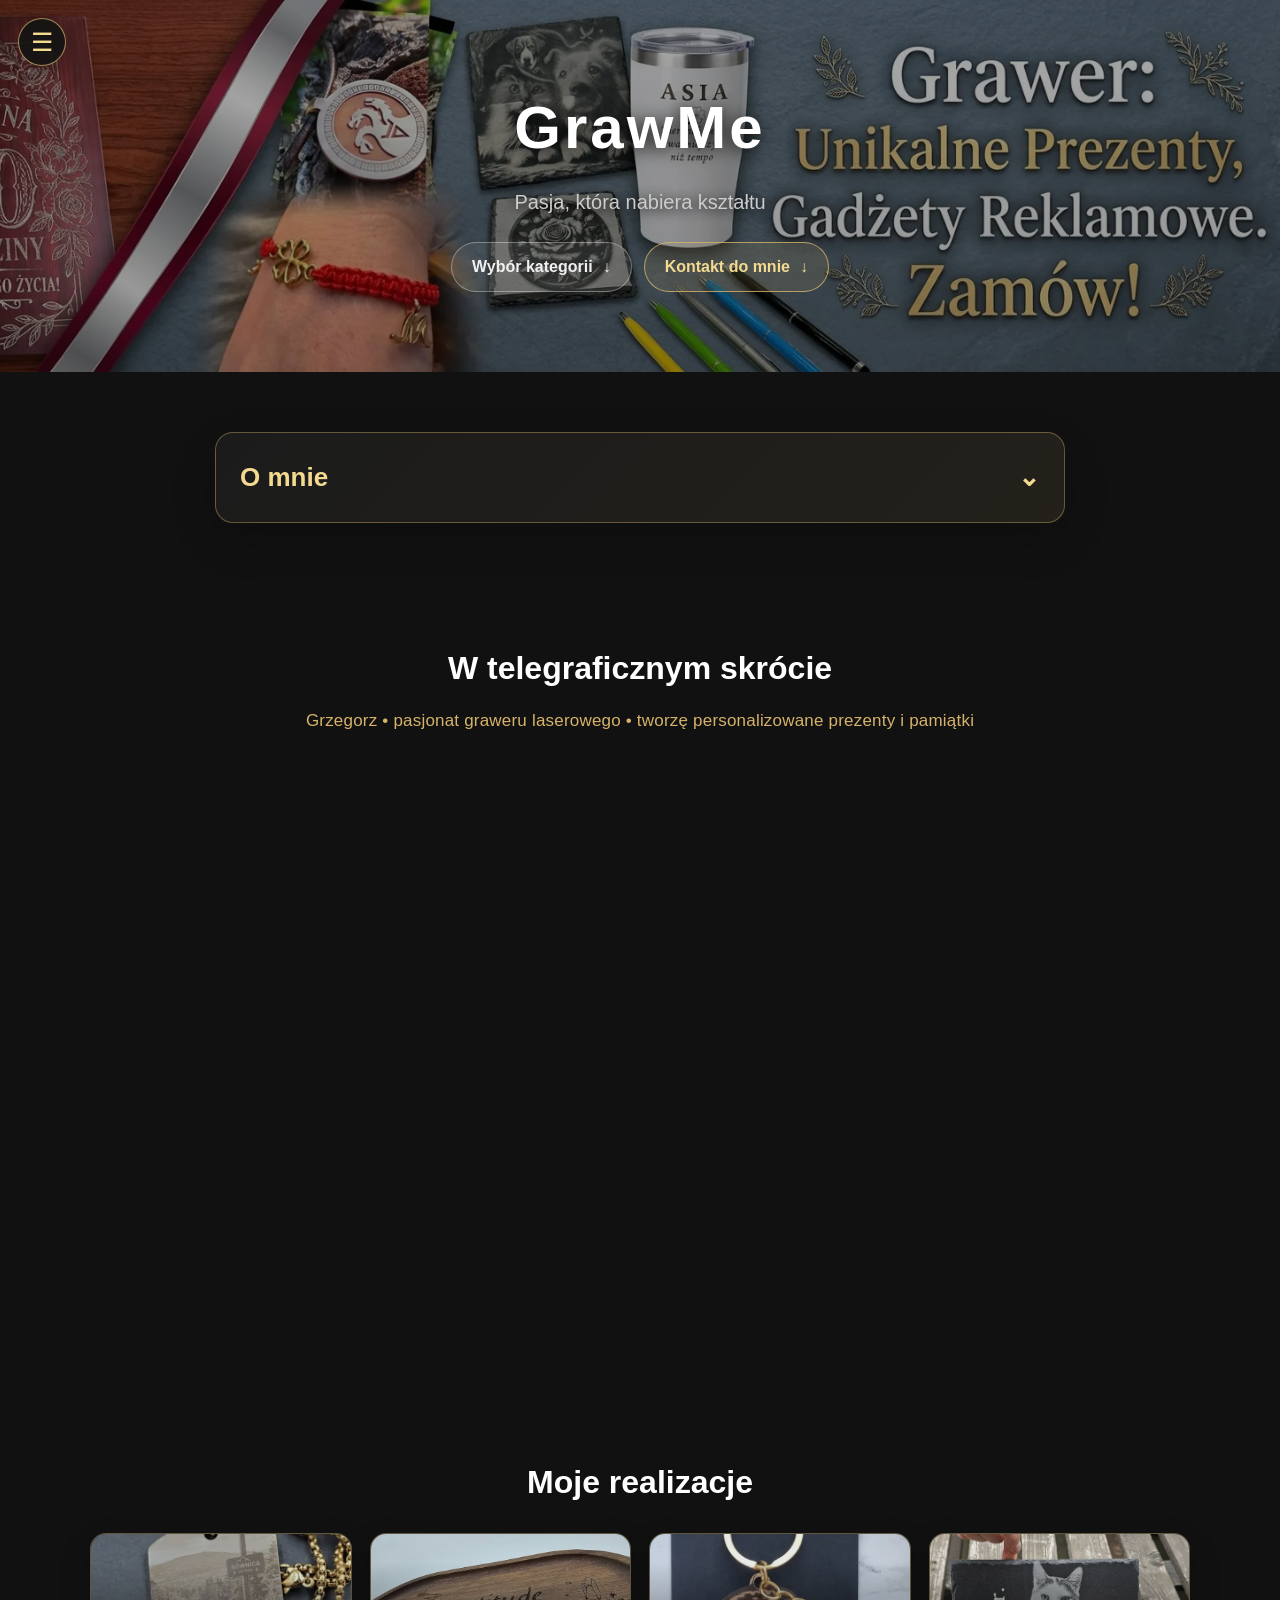
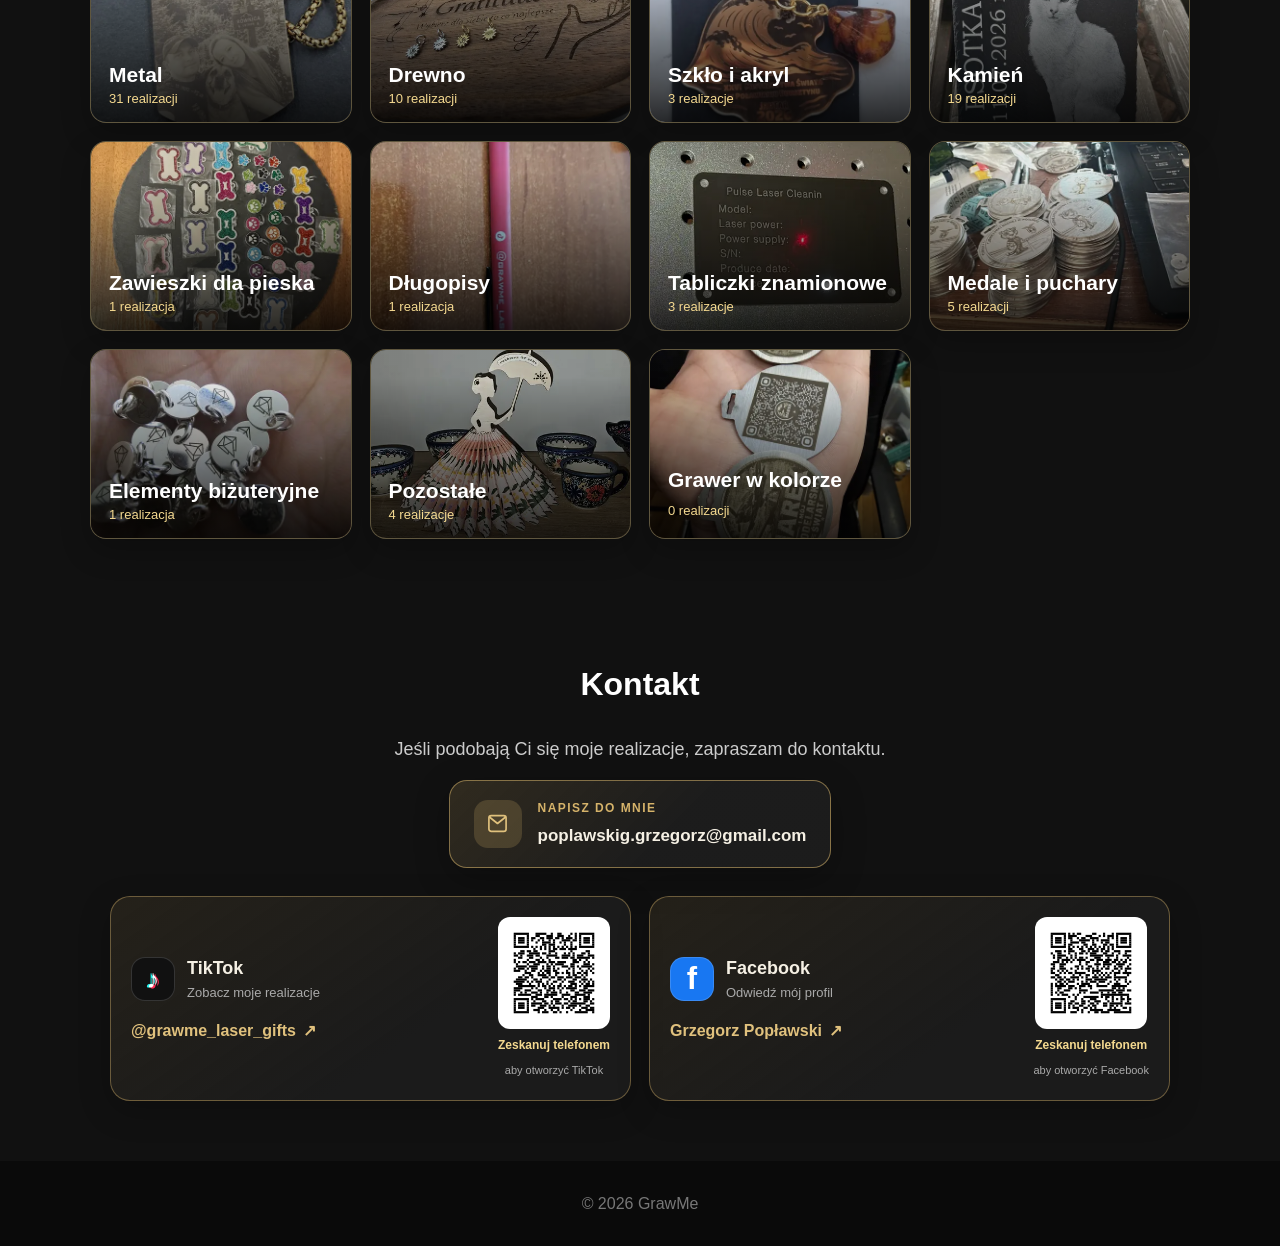
==== commit 74ef1d49: "Optimize category and gallery image loading" ====
--- a/index.html
+++ b/index.html
@@ -1109,6 +1109,7 @@
                 src="https://www.tiktok.com/player/v1/7596427861150502166?controls=1&description=1"
                 width="325"
                 height="578"
+                loading="lazy"
                 frameborder="0"
                 allow="fullscreen"
                 title="TikTok GrawMe">
@@ -1129,47 +1130,47 @@
 
         <div class="category-grid" id="gallery-filters" aria-label="Wybierz kategorię realizacji">
             <button class="category-card" type="button" data-category="metal" aria-label="Otwórz kategorię Metal">
-                <img src="images/webp/prezenty%20z%20grawerem%201b.webp" alt="" loading="lazy" decoding="async">
+                <img src="images/thumbs/prezenty%20z%20grawerem%201b.webp" alt="" loading="lazy" decoding="async">
                 <span class="category-card-copy"><strong>Metal</strong><small></small></span>
             </button>
             <button class="category-card" type="button" data-category="wood" aria-label="Otwórz kategorię Drewno">
-                <img src="images/webp/prezenty%20z%20grawerem%2054.webp" alt="" loading="lazy" decoding="async">
+                <img src="images/thumbs/prezenty%20z%20grawerem%2054.webp" alt="" loading="lazy" decoding="async">
                 <span class="category-card-copy"><strong>Drewno</strong><small></small></span>
             </button>
             <button class="category-card" type="button" data-category="glass" aria-label="Otwórz kategorię Szkło i akryl">
-                <img src="images/webp/prezenty%20z%20grawerem%2074.webp" alt="" loading="lazy" decoding="async">
+                <img src="images/thumbs/prezenty%20z%20grawerem%2074.webp" alt="" loading="lazy" decoding="async">
                 <span class="category-card-copy"><strong>Szkło i akryl</strong><small></small></span>
             </button>
             <button class="category-card" type="button" data-category="stone" aria-label="Otwórz kategorię Kamień">
-                <img src="images/webp/prezenty%20z%20grawerem%2076.webp" alt="" loading="lazy" decoding="async">
+                <img src="images/thumbs/prezenty%20z%20grawerem%2076.webp" alt="" loading="lazy" decoding="async">
                 <span class="category-card-copy"><strong>Kamień</strong><small></small></span>
             </button>
             <button class="category-card" type="button" data-category="dog-tags" aria-label="Otwórz kategorię Zawieszki dla pieska">
-                <img src="images/webp/prezenty%20z%20grawerem%20148.webp" alt="" loading="lazy" decoding="async">
+                <img src="images/thumbs/prezenty%20z%20grawerem%20148.webp" alt="" loading="lazy" decoding="async">
                 <span class="category-card-copy"><strong>Zawieszki dla pieska</strong><small></small></span>
             </button>
             <button class="category-card" type="button" data-category="pens" aria-label="Otwórz kategorię Długopisy">
-                <img src="images/webp/prezenty%20z%20grawerem%20112.webp" alt="" loading="lazy" decoding="async">
+                <img src="images/thumbs/prezenty%20z%20grawerem%20112.webp" alt="" loading="lazy" decoding="async">
                 <span class="category-card-copy"><strong>Długopisy</strong><small></small></span>
             </button>
             <button class="category-card" type="button" data-category="nameplates" aria-label="Otwórz kategorię Tabliczki znamionowe">
-                <img src="images/webp/prezenty%20z%20grawerem%20144.webp" alt="" loading="lazy" decoding="async">
+                <img src="images/thumbs/prezenty%20z%20grawerem%20144.webp" alt="" loading="lazy" decoding="async">
                 <span class="category-card-copy"><strong>Tabliczki znamionowe</strong><small></small></span>
             </button>
             <button class="category-card" type="button" data-category="medals" aria-label="Otwórz kategorię Medale i puchary">
-                <img src="images/webp/prezenty%20z%20grawerem%20142.webp" alt="" loading="lazy" decoding="async">
+                <img src="images/thumbs/prezenty%20z%20grawerem%20142.webp" alt="" loading="lazy" decoding="async">
                 <span class="category-card-copy"><strong>Medale i puchary</strong><small></small></span>
             </button>
             <button class="category-card" type="button" data-category="jewelry" aria-label="Otwórz kategorię Elementy biżuteryjne">
-                <img src="images/webp/prezenty%20z%20grawerem%2075.webp" alt="" loading="lazy" decoding="async">
+                <img src="images/thumbs/prezenty%20z%20grawerem%2075.webp" alt="" loading="lazy" decoding="async">
                 <span class="category-card-copy"><strong>Elementy biżuteryjne</strong><small></small></span>
             </button>
             <button class="category-card" type="button" data-category="other" aria-label="Otwórz kategorię Pozostałe">
-                <img src="images/webp/prezenty%20z%20grawerem%2010.webp" alt="" loading="lazy" decoding="async">
+                <img src="images/thumbs/prezenty%20z%20grawerem%2010.webp" alt="" loading="lazy" decoding="async">
                 <span class="category-card-copy"><strong>Pozostałe</strong><small></small></span>
             </button>
             <a class="category-card" href="filmy.html" aria-label="Zobacz filmy z grawerem w kolorze">
-                <img src="images/webp/prezenty%20z%20grawerem%201.webp" alt="" loading="lazy" decoding="async">
+                <img src="images/thumbs/prezenty%20z%20grawerem%201.webp" alt="" loading="lazy" decoding="async">
                 <span class="category-card-copy"><strong>Grawer w kolorze</strong><small>Filmy z realizacji ↗</small></span>
             </a>
         </div>
@@ -1197,235 +1198,235 @@
         <div class="gallery" hidden>
 
             <button class="gallery-item" type="button" aria-label="Powiększ zdjęcie realizacji GrawMe">
-                <img src="images/webp/prezenty%20z%20grawerem%201.webp" alt="Zdjęcie realizacji GrawMe" loading="lazy" decoding="async">
-            </button>
-            <button class="gallery-item" type="button" aria-label="Powiększ zdjęcie realizacji GrawMe">
-                <img src="images/webp/prezenty%20z%20grawerem%2010.webp" alt="Zdjęcie realizacji GrawMe" loading="lazy" decoding="async">
-            </button>
-            <button class="gallery-item" type="button" aria-label="Powiększ zdjęcie realizacji GrawMe">
-                <img src="images/webp/prezenty%20z%20grawerem%20100.webp" alt="Zdjęcie realizacji GrawMe" loading="lazy" decoding="async">
-            </button>
-            <button class="gallery-item" type="button" aria-label="Powiększ zdjęcie realizacji GrawMe">
-                <img src="images/webp/prezenty%20z%20grawerem%20104.webp" alt="Zdjęcie realizacji GrawMe" loading="lazy" decoding="async">
-            </button>
-            <button class="gallery-item" type="button" aria-label="Powiększ zdjęcie realizacji GrawMe">
-                <img src="images/webp/prezenty%20z%20grawerem%20108.webp" alt="Zdjęcie realizacji GrawMe" loading="lazy" decoding="async">
-            </button>
-            <button class="gallery-item" type="button" aria-label="Powiększ zdjęcie realizacji GrawMe">
-                <img src="images/webp/prezenty%20z%20grawerem%20111.webp" alt="Zdjęcie realizacji GrawMe" loading="lazy" decoding="async">
-            </button>
-            <button class="gallery-item" type="button" aria-label="Powiększ zdjęcie realizacji GrawMe">
-                <img src="images/webp/prezenty%20z%20grawerem%20112.webp" alt="Zdjęcie realizacji GrawMe" loading="lazy" decoding="async">
-            </button>
-            <button class="gallery-item" type="button" aria-label="Powiększ zdjęcie realizacji GrawMe">
-                <img src="images/webp/prezenty%20z%20grawerem%20115.webp" alt="Zdjęcie realizacji GrawMe" loading="lazy" decoding="async">
-            </button>
-            <button class="gallery-item" type="button" aria-label="Powiększ zdjęcie realizacji GrawMe">
-                <img src="images/webp/prezenty%20z%20grawerem%20120.webp" alt="Zdjęcie realizacji GrawMe" loading="lazy" decoding="async">
-            </button>
-            <button class="gallery-item" type="button" aria-label="Powiększ zdjęcie realizacji GrawMe">
-                <img src="images/webp/prezenty%20z%20grawerem%20121.webp" alt="Zdjęcie realizacji GrawMe" loading="lazy" decoding="async">
-            </button>
-            <button class="gallery-item" type="button" aria-label="Powiększ zdjęcie realizacji GrawMe">
-                <img src="images/webp/prezenty%20z%20grawerem%20122.webp" alt="Zdjęcie realizacji GrawMe" loading="lazy" decoding="async">
-            </button>
-            <button class="gallery-item" type="button" aria-label="Powiększ zdjęcie realizacji GrawMe">
-                <img src="images/webp/prezenty%20z%20grawerem%20123.webp" alt="Zdjęcie realizacji GrawMe" loading="lazy" decoding="async">
-            </button>
-            <button class="gallery-item" type="button" aria-label="Powiększ zdjęcie realizacji GrawMe">
-                <img src="images/webp/prezenty%20z%20grawerem%20125.webp" alt="Zdjęcie realizacji GrawMe" loading="lazy" decoding="async">
-            </button>
-            <button class="gallery-item" type="button" aria-label="Powiększ zdjęcie realizacji GrawMe">
-                <img src="images/webp/prezenty%20z%20grawerem%20126.webp" alt="Zdjęcie realizacji GrawMe" loading="lazy" decoding="async">
-            </button>
-            <button class="gallery-item" type="button" aria-label="Powiększ zdjęcie realizacji GrawMe">
-                <img src="images/webp/prezenty%20z%20grawerem%20127.webp" alt="Zdjęcie realizacji GrawMe" loading="lazy" decoding="async">
-            </button>
-            <button class="gallery-item" type="button" aria-label="Powiększ zdjęcie realizacji GrawMe">
-                <img src="images/webp/prezenty%20z%20grawerem%20128.webp" alt="Zdjęcie realizacji GrawMe" loading="lazy" decoding="async">
-            </button>
-            <button class="gallery-item" type="button" aria-label="Powiększ zdjęcie realizacji GrawMe">
-                <img src="images/webp/prezenty%20z%20grawerem%20129.webp" alt="Zdjęcie realizacji GrawMe" loading="lazy" decoding="async">
-            </button>
-            <button class="gallery-item" type="button" aria-label="Powiększ zdjęcie realizacji GrawMe">
-                <img src="images/webp/prezenty%20z%20grawerem%20130.webp" alt="Zdjęcie realizacji GrawMe" loading="lazy" decoding="async">
-            </button>
-            <button class="gallery-item" type="button" aria-label="Powiększ zdjęcie realizacji GrawMe">
-                <img src="images/webp/prezenty%20z%20grawerem%20131.webp" alt="Zdjęcie realizacji GrawMe" loading="lazy" decoding="async">
-            </button>
-            <button class="gallery-item" type="button" aria-label="Powiększ zdjęcie realizacji GrawMe">
-                <img src="images/webp/prezenty%20z%20grawerem%20132.webp" alt="Zdjęcie realizacji GrawMe" loading="lazy" decoding="async">
-            </button>
-            <button class="gallery-item" type="button" aria-label="Powiększ zdjęcie realizacji GrawMe">
-                <img src="images/webp/prezenty%20z%20grawerem%20133.webp" alt="Zdjęcie realizacji GrawMe" loading="lazy" decoding="async">
-            </button>
-            <button class="gallery-item" type="button" aria-label="Powiększ zdjęcie realizacji GrawMe">
-                <img src="images/webp/prezenty%20z%20grawerem%20134.webp" alt="Zdjęcie realizacji GrawMe" loading="lazy" decoding="async">
-            </button>
-            <button class="gallery-item" type="button" aria-label="Powiększ zdjęcie realizacji GrawMe">
-                <img src="images/webp/prezenty%20z%20grawerem%20135.webp" alt="Zdjęcie realizacji GrawMe" loading="lazy" decoding="async">
-            </button>
-            <button class="gallery-item" type="button" aria-label="Powiększ zdjęcie realizacji GrawMe">
-                <img src="images/webp/prezenty%20z%20grawerem%20136.webp" alt="Zdjęcie realizacji GrawMe" loading="lazy" decoding="async">
-            </button>
-            <button class="gallery-item" type="button" aria-label="Powiększ zdjęcie realizacji GrawMe">
-                <img src="images/webp/prezenty%20z%20grawerem%20137-heic.webp" alt="Zdjęcie realizacji GrawMe" loading="lazy" decoding="async">
-            </button>
-            <button class="gallery-item" type="button" aria-label="Powiększ zdjęcie realizacji GrawMe">
-                <img src="images/webp/prezenty%20z%20grawerem%20137-jpg.webp" alt="Zdjęcie realizacji GrawMe" loading="lazy" decoding="async">
-            </button>
-            <button class="gallery-item" type="button" aria-label="Powiększ zdjęcie realizacji GrawMe">
-                <img src="images/webp/prezenty%20z%20grawerem%20137.webp" alt="Zdjęcie realizacji GrawMe" loading="lazy" decoding="async">
-            </button>
-            <button class="gallery-item" type="button" aria-label="Powiększ zdjęcie realizacji GrawMe">
-                <img src="images/webp/prezenty%20z%20grawerem%20138.webp" alt="Zdjęcie realizacji GrawMe" loading="lazy" decoding="async">
-            </button>
-            <button class="gallery-item" type="button" aria-label="Powiększ zdjęcie realizacji GrawMe">
-                <img src="images/webp/prezenty%20z%20grawerem%20139.webp" alt="Zdjęcie realizacji GrawMe" loading="lazy" decoding="async">
-            </button>
-            <button class="gallery-item" type="button" aria-label="Powiększ zdjęcie realizacji GrawMe">
-                <img src="images/webp/prezenty%20z%20grawerem%20140.webp" alt="Zdjęcie realizacji GrawMe" loading="lazy" decoding="async">
-            </button>
-            <button class="gallery-item" type="button" aria-label="Powiększ zdjęcie realizacji GrawMe">
-                <img src="images/webp/prezenty%20z%20grawerem%20141.webp" alt="Zdjęcie realizacji GrawMe" loading="lazy" decoding="async">
-            </button>
-            <button class="gallery-item" type="button" aria-label="Powiększ zdjęcie realizacji GrawMe">
-                <img src="images/webp/prezenty%20z%20grawerem%20142.webp" alt="Zdjęcie realizacji GrawMe" loading="lazy" decoding="async">
-            </button>
-            <button class="gallery-item" type="button" aria-label="Powiększ zdjęcie realizacji GrawMe">
-                <img src="images/webp/prezenty%20z%20grawerem%20143.webp" alt="Zdjęcie realizacji GrawMe" loading="lazy" decoding="async">
-            </button>
-            <button class="gallery-item" type="button" aria-label="Powiększ zdjęcie realizacji GrawMe">
-                <img src="images/webp/prezenty%20z%20grawerem%20144.webp" alt="Zdjęcie realizacji GrawMe" loading="lazy" decoding="async">
-            </button>
-            <button class="gallery-item" type="button" aria-label="Powiększ zdjęcie realizacji GrawMe">
-                <img src="images/webp/prezenty%20z%20grawerem%20145.webp" alt="Zdjęcie realizacji GrawMe" loading="lazy" decoding="async">
-            </button>
-            <button class="gallery-item" type="button" aria-label="Powiększ zdjęcie realizacji GrawMe">
-                <img src="images/webp/prezenty%20z%20grawerem%20146.webp" alt="Zdjęcie realizacji GrawMe" loading="lazy" decoding="async">
-            </button>
-            <button class="gallery-item" type="button" aria-label="Powiększ zdjęcie realizacji GrawMe">
-                <img src="images/webp/prezenty%20z%20grawerem%20147.webp" alt="Zdjęcie realizacji GrawMe" loading="lazy" decoding="async">
-            </button>
-            <button class="gallery-item" type="button" aria-label="Powiększ zdjęcie realizacji GrawMe">
-                <img src="images/webp/prezenty%20z%20grawerem%20148.webp" alt="Zdjęcie realizacji GrawMe" loading="lazy" decoding="async">
-            </button>
-            <button class="gallery-item" type="button" aria-label="Powiększ zdjęcie realizacji GrawMe">
-                <img src="images/webp/prezenty%20z%20grawerem%20149.webp" alt="Zdjęcie realizacji GrawMe" loading="lazy" decoding="async">
-            </button>
-            <button class="gallery-item" type="button" aria-label="Powiększ zdjęcie realizacji GrawMe">
-                <img src="images/webp/prezenty%20z%20grawerem%20150.webp" alt="Zdjęcie realizacji GrawMe" loading="lazy" decoding="async">
-            </button>
-            <button class="gallery-item" type="button" aria-label="Powiększ zdjęcie realizacji GrawMe">
-                <img src="images/webp/prezenty%20z%20grawerem%20151.webp" alt="Zdjęcie realizacji GrawMe" loading="lazy" decoding="async">
-            </button>
-            <button class="gallery-item" type="button" aria-label="Powiększ zdjęcie realizacji GrawMe">
-                <img src="images/webp/prezenty%20z%20grawerem%20152.webp" alt="Zdjęcie realizacji GrawMe" loading="lazy" decoding="async">
-            </button>
-            <button class="gallery-item" type="button" aria-label="Powiększ zdjęcie realizacji GrawMe">
-                <img src="images/webp/prezenty%20z%20grawerem%201a.webp" alt="Zdjęcie realizacji GrawMe" loading="lazy" decoding="async">
-            </button>
-            <button class="gallery-item" type="button" aria-label="Powiększ zdjęcie realizacji GrawMe">
-                <img src="images/webp/prezenty%20z%20grawerem%201b.webp" alt="Zdjęcie realizacji GrawMe" loading="lazy" decoding="async">
-            </button>
-            <button class="gallery-item" type="button" aria-label="Powiększ zdjęcie realizacji GrawMe">
-                <img src="images/webp/prezenty%20z%20grawerem%201c.webp" alt="Zdjęcie realizacji GrawMe" loading="lazy" decoding="async">
-            </button>
-            <button class="gallery-item" type="button" aria-label="Powiększ zdjęcie realizacji GrawMe">
-                <img src="images/webp/prezenty%20z%20grawerem%201d.webp" alt="Zdjęcie realizacji GrawMe" loading="lazy" decoding="async">
-            </button>
-            <button class="gallery-item" type="button" aria-label="Powiększ zdjęcie realizacji GrawMe">
-                <img src="images/webp/prezenty%20z%20grawerem%201e.webp" alt="Zdjęcie realizacji GrawMe" loading="lazy" decoding="async">
-            </button>
-            <button class="gallery-item" type="button" aria-label="Powiększ zdjęcie realizacji GrawMe">
-                <img src="images/webp/prezenty%20z%20grawerem%201g.webp" alt="Zdjęcie realizacji GrawMe" loading="lazy" decoding="async">
-            </button>
-            <button class="gallery-item" type="button" aria-label="Powiększ zdjęcie realizacji GrawMe">
-                <img src="images/webp/prezenty%20z%20grawerem%201h.webp" alt="Zdjęcie realizacji GrawMe" loading="lazy" decoding="async">
-            </button>
-            <button class="gallery-item" type="button" aria-label="Powiększ zdjęcie realizacji GrawMe">
-                <img src="images/webp/prezenty%20z%20grawerem%202.webp" alt="Zdjęcie realizacji GrawMe" loading="lazy" decoding="async">
-            </button>
-            <button class="gallery-item" type="button" aria-label="Powiększ zdjęcie realizacji GrawMe">
-                <img src="images/webp/prezenty%20z%20grawerem%203.webp" alt="Zdjęcie realizacji GrawMe" loading="lazy" decoding="async">
-            </button>
-            <button class="gallery-item" type="button" aria-label="Powiększ zdjęcie realizacji GrawMe">
-                <img src="images/webp/prezenty%20z%20grawerem%2033.webp" alt="Zdjęcie realizacji GrawMe" loading="lazy" decoding="async">
-            </button>
-            <button class="gallery-item" type="button" aria-label="Powiększ zdjęcie realizacji GrawMe">
-                <img src="images/webp/prezenty%20z%20grawerem%2034.webp" alt="Zdjęcie realizacji GrawMe" loading="lazy" decoding="async">
-            </button>
-            <button class="gallery-item" type="button" aria-label="Powiększ zdjęcie realizacji GrawMe">
-                <img src="images/webp/prezenty%20z%20grawerem%2040.webp" alt="Zdjęcie realizacji GrawMe" loading="lazy" decoding="async">
-            </button>
-            <button class="gallery-item" type="button" aria-label="Powiększ zdjęcie realizacji GrawMe">
-                <img src="images/webp/prezenty%20z%20grawerem%2041.webp" alt="Zdjęcie realizacji GrawMe" loading="lazy" decoding="async">
-            </button>
-            <button class="gallery-item" type="button" aria-label="Powiększ zdjęcie realizacji GrawMe">
-                <img src="images/webp/prezenty%20z%20grawerem%2046.webp" alt="Zdjęcie realizacji GrawMe" loading="lazy" decoding="async">
-            </button>
-            <button class="gallery-item" type="button" aria-label="Powiększ zdjęcie realizacji GrawMe">
-                <img src="images/webp/prezenty%20z%20grawerem%2048.webp" alt="Zdjęcie realizacji GrawMe" loading="lazy" decoding="async">
-            </button>
-            <button class="gallery-item" type="button" aria-label="Powiększ zdjęcie realizacji GrawMe">
-                <img src="images/webp/prezenty%20z%20grawerem%2051.webp" alt="Zdjęcie realizacji GrawMe" loading="lazy" decoding="async">
-            </button>
-            <button class="gallery-item" type="button" aria-label="Powiększ zdjęcie realizacji GrawMe">
-                <img src="images/webp/prezenty%20z%20grawerem%2054.webp" alt="Zdjęcie realizacji GrawMe" loading="lazy" decoding="async">
-            </button>
-            <button class="gallery-item" type="button" aria-label="Powiększ zdjęcie realizacji GrawMe">
-                <img src="images/webp/prezenty%20z%20grawerem%2056.webp" alt="Zdjęcie realizacji GrawMe" loading="lazy" decoding="async">
-            </button>
-            <button class="gallery-item" type="button" aria-label="Powiększ zdjęcie realizacji GrawMe">
-                <img src="images/webp/prezenty%20z%20grawerem%2058.webp" alt="Zdjęcie realizacji GrawMe" loading="lazy" decoding="async">
-            </button>
-            <button class="gallery-item" type="button" aria-label="Powiększ zdjęcie realizacji GrawMe">
-                <img src="images/webp/prezenty%20z%20grawerem%2059.webp" alt="Zdjęcie realizacji GrawMe" loading="lazy" decoding="async">
-            </button>
-            <button class="gallery-item" type="button" aria-label="Powiększ zdjęcie realizacji GrawMe">
-                <img src="images/webp/prezenty%20z%20grawerem%2064.webp" alt="Zdjęcie realizacji GrawMe" loading="lazy" decoding="async">
-            </button>
-            <button class="gallery-item" type="button" aria-label="Powiększ zdjęcie realizacji GrawMe">
-                <img src="images/webp/prezenty%20z%20grawerem%2066.webp" alt="Zdjęcie realizacji GrawMe" loading="lazy" decoding="async">
-            </button>
-            <button class="gallery-item" type="button" aria-label="Powiększ zdjęcie realizacji GrawMe">
-                <img src="images/webp/prezenty%20z%20grawerem%2067.webp" alt="Zdjęcie realizacji GrawMe" loading="lazy" decoding="async">
-            </button>
-            <button class="gallery-item" type="button" aria-label="Powiększ zdjęcie realizacji GrawMe">
-                <img src="images/webp/prezenty%20z%20grawerem%2068.webp" alt="Zdjęcie realizacji GrawMe" loading="lazy" decoding="async">
-            </button>
-            <button class="gallery-item" type="button" aria-label="Powiększ zdjęcie realizacji GrawMe">
-                <img src="images/webp/prezenty%20z%20grawerem%2069.webp" alt="Zdjęcie realizacji GrawMe" loading="lazy" decoding="async">
-            </button>
-            <button class="gallery-item" type="button" aria-label="Powiększ zdjęcie realizacji GrawMe">
-                <img src="images/webp/prezenty%20z%20grawerem%2074.webp" alt="Zdjęcie realizacji GrawMe" loading="lazy" decoding="async">
-            </button>
-            <button class="gallery-item" type="button" aria-label="Powiększ zdjęcie realizacji GrawMe">
-                <img src="images/webp/prezenty%20z%20grawerem%2075.webp" alt="Zdjęcie realizacji GrawMe" loading="lazy" decoding="async">
-            </button>
-            <button class="gallery-item" type="button" aria-label="Powiększ zdjęcie realizacji GrawMe">
-                <img src="images/webp/prezenty%20z%20grawerem%2076.webp" alt="Zdjęcie realizacji GrawMe" loading="lazy" decoding="async">
-            </button>
-            <button class="gallery-item" type="button" aria-label="Powiększ zdjęcie realizacji GrawMe">
-                <img src="images/webp/prezenty%20z%20grawerem%2080.webp" alt="Zdjęcie realizacji GrawMe" loading="lazy" decoding="async">
-            </button>
-            <button class="gallery-item" type="button" aria-label="Powiększ zdjęcie realizacji GrawMe">
-                <img src="images/webp/prezenty%20z%20grawerem%2082.webp" alt="Zdjęcie realizacji GrawMe" loading="lazy" decoding="async">
-            </button>
-            <button class="gallery-item" type="button" aria-label="Powiększ zdjęcie realizacji GrawMe">
-                <img src="images/webp/prezenty%20z%20grawerem%2089.webp" alt="Zdjęcie realizacji GrawMe" loading="lazy" decoding="async">
-            </button>
-            <button class="gallery-item" type="button" aria-label="Powiększ zdjęcie realizacji GrawMe">
-                <img src="images/webp/prezenty%20z%20grawerem%2091.webp" alt="Zdjęcie realizacji GrawMe" loading="lazy" decoding="async">
-            </button>
-            <button class="gallery-item" type="button" aria-label="Powiększ zdjęcie realizacji GrawMe">
-                <img src="images/webp/prezenty%20z%20grawerem%2096.webp" alt="Zdjęcie realizacji GrawMe" loading="lazy" decoding="async">
-            </button>
-            <button class="gallery-item" type="button" aria-label="Powiększ zdjęcie realizacji GrawMe">
-                <img src="images/webp/prezenty%20z%20grawerem%2097.webp" alt="Zdjęcie realizacji GrawMe" loading="lazy" decoding="async">
-            </button>
-            <button class="gallery-item" type="button" aria-label="Powiększ zdjęcie realizacji GrawMe">
-                <img src="images/webp/prezenty%20z%20grawerem%2099.webp" alt="Zdjęcie realizacji GrawMe" loading="lazy" decoding="async">
+                <img src="images/thumbs/prezenty%20z%20grawerem%201.webp" alt="Zdjęcie realizacji GrawMe" loading="lazy" decoding="async">
+            </button>
+            <button class="gallery-item" type="button" aria-label="Powiększ zdjęcie realizacji GrawMe">
+                <img src="images/thumbs/prezenty%20z%20grawerem%2010.webp" alt="Zdjęcie realizacji GrawMe" loading="lazy" decoding="async">
+            </button>
+            <button class="gallery-item" type="button" aria-label="Powiększ zdjęcie realizacji GrawMe">
+                <img src="images/thumbs/prezenty%20z%20grawerem%20100.webp" alt="Zdjęcie realizacji GrawMe" loading="lazy" decoding="async">
+            </button>
+            <button class="gallery-item" type="button" aria-label="Powiększ zdjęcie realizacji GrawMe">
+                <img src="images/thumbs/prezenty%20z%20grawerem%20104.webp" alt="Zdjęcie realizacji GrawMe" loading="lazy" decoding="async">
+            </button>
+            <button class="gallery-item" type="button" aria-label="Powiększ zdjęcie realizacji GrawMe">
+                <img src="images/thumbs/prezenty%20z%20grawerem%20108.webp" alt="Zdjęcie realizacji GrawMe" loading="lazy" decoding="async">
+            </button>
+            <button class="gallery-item" type="button" aria-label="Powiększ zdjęcie realizacji GrawMe">
+                <img src="images/thumbs/prezenty%20z%20grawerem%20111.webp" alt="Zdjęcie realizacji GrawMe" loading="lazy" decoding="async">
+            </button>
+            <button class="gallery-item" type="button" aria-label="Powiększ zdjęcie realizacji GrawMe">
+                <img src="images/thumbs/prezenty%20z%20grawerem%20112.webp" alt="Zdjęcie realizacji GrawMe" loading="lazy" decoding="async">
+            </button>
+            <button class="gallery-item" type="button" aria-label="Powiększ zdjęcie realizacji GrawMe">
+                <img src="images/thumbs/prezenty%20z%20grawerem%20115.webp" alt="Zdjęcie realizacji GrawMe" loading="lazy" decoding="async">
+            </button>
+            <button class="gallery-item" type="button" aria-label="Powiększ zdjęcie realizacji GrawMe">
+                <img src="images/thumbs/prezenty%20z%20grawerem%20120.webp" alt="Zdjęcie realizacji GrawMe" loading="lazy" decoding="async">
+            </button>
+            <button class="gallery-item" type="button" aria-label="Powiększ zdjęcie realizacji GrawMe">
+                <img src="images/thumbs/prezenty%20z%20grawerem%20121.webp" alt="Zdjęcie realizacji GrawMe" loading="lazy" decoding="async">
+            </button>
+            <button class="gallery-item" type="button" aria-label="Powiększ zdjęcie realizacji GrawMe">
+                <img src="images/thumbs/prezenty%20z%20grawerem%20122.webp" alt="Zdjęcie realizacji GrawMe" loading="lazy" decoding="async">
+            </button>
+            <button class="gallery-item" type="button" aria-label="Powiększ zdjęcie realizacji GrawMe">
+                <img src="images/thumbs/prezenty%20z%20grawerem%20123.webp" alt="Zdjęcie realizacji GrawMe" loading="lazy" decoding="async">
+            </button>
+            <button class="gallery-item" type="button" aria-label="Powiększ zdjęcie realizacji GrawMe">
+                <img src="images/thumbs/prezenty%20z%20grawerem%20125.webp" alt="Zdjęcie realizacji GrawMe" loading="lazy" decoding="async">
+            </button>
+            <button class="gallery-item" type="button" aria-label="Powiększ zdjęcie realizacji GrawMe">
+                <img src="images/thumbs/prezenty%20z%20grawerem%20126.webp" alt="Zdjęcie realizacji GrawMe" loading="lazy" decoding="async">
+            </button>
+            <button class="gallery-item" type="button" aria-label="Powiększ zdjęcie realizacji GrawMe">
+                <img src="images/thumbs/prezenty%20z%20grawerem%20127.webp" alt="Zdjęcie realizacji GrawMe" loading="lazy" decoding="async">
+            </button>
+            <button class="gallery-item" type="button" aria-label="Powiększ zdjęcie realizacji GrawMe">
+                <img src="images/thumbs/prezenty%20z%20grawerem%20128.webp" alt="Zdjęcie realizacji GrawMe" loading="lazy" decoding="async">
+            </button>
+            <button class="gallery-item" type="button" aria-label="Powiększ zdjęcie realizacji GrawMe">
+                <img src="images/thumbs/prezenty%20z%20grawerem%20129.webp" alt="Zdjęcie realizacji GrawMe" loading="lazy" decoding="async">
+            </button>
+            <button class="gallery-item" type="button" aria-label="Powiększ zdjęcie realizacji GrawMe">
+                <img src="images/thumbs/prezenty%20z%20grawerem%20130.webp" alt="Zdjęcie realizacji GrawMe" loading="lazy" decoding="async">
+            </button>
+            <button class="gallery-item" type="button" aria-label="Powiększ zdjęcie realizacji GrawMe">
+                <img src="images/thumbs/prezenty%20z%20grawerem%20131.webp" alt="Zdjęcie realizacji GrawMe" loading="lazy" decoding="async">
+            </button>
+            <button class="gallery-item" type="button" aria-label="Powiększ zdjęcie realizacji GrawMe">
+                <img src="images/thumbs/prezenty%20z%20grawerem%20132.webp" alt="Zdjęcie realizacji GrawMe" loading="lazy" decoding="async">
+            </button>
+            <button class="gallery-item" type="button" aria-label="Powiększ zdjęcie realizacji GrawMe">
+                <img src="images/thumbs/prezenty%20z%20grawerem%20133.webp" alt="Zdjęcie realizacji GrawMe" loading="lazy" decoding="async">
+            </button>
+            <button class="gallery-item" type="button" aria-label="Powiększ zdjęcie realizacji GrawMe">
+                <img src="images/thumbs/prezenty%20z%20grawerem%20134.webp" alt="Zdjęcie realizacji GrawMe" loading="lazy" decoding="async">
+            </button>
+            <button class="gallery-item" type="button" aria-label="Powiększ zdjęcie realizacji GrawMe">
+                <img src="images/thumbs/prezenty%20z%20grawerem%20135.webp" alt="Zdjęcie realizacji GrawMe" loading="lazy" decoding="async">
+            </button>
+            <button class="gallery-item" type="button" aria-label="Powiększ zdjęcie realizacji GrawMe">
+                <img src="images/thumbs/prezenty%20z%20grawerem%20136.webp" alt="Zdjęcie realizacji GrawMe" loading="lazy" decoding="async">
+            </button>
+            <button class="gallery-item" type="button" aria-label="Powiększ zdjęcie realizacji GrawMe">
+                <img src="images/thumbs/prezenty%20z%20grawerem%20137-heic.webp" alt="Zdjęcie realizacji GrawMe" loading="lazy" decoding="async">
+            </button>
+            <button class="gallery-item" type="button" aria-label="Powiększ zdjęcie realizacji GrawMe">
+                <img src="images/thumbs/prezenty%20z%20grawerem%20137-jpg.webp" alt="Zdjęcie realizacji GrawMe" loading="lazy" decoding="async">
+            </button>
+            <button class="gallery-item" type="button" aria-label="Powiększ zdjęcie realizacji GrawMe">
+                <img src="images/thumbs/prezenty%20z%20grawerem%20137.webp" alt="Zdjęcie realizacji GrawMe" loading="lazy" decoding="async">
+            </button>
+            <button class="gallery-item" type="button" aria-label="Powiększ zdjęcie realizacji GrawMe">
+                <img src="images/thumbs/prezenty%20z%20grawerem%20138.webp" alt="Zdjęcie realizacji GrawMe" loading="lazy" decoding="async">
+            </button>
+            <button class="gallery-item" type="button" aria-label="Powiększ zdjęcie realizacji GrawMe">
+                <img src="images/thumbs/prezenty%20z%20grawerem%20139.webp" alt="Zdjęcie realizacji GrawMe" loading="lazy" decoding="async">
+            </button>
+            <button class="gallery-item" type="button" aria-label="Powiększ zdjęcie realizacji GrawMe">
+                <img src="images/thumbs/prezenty%20z%20grawerem%20140.webp" alt="Zdjęcie realizacji GrawMe" loading="lazy" decoding="async">
+            </button>
+            <button class="gallery-item" type="button" aria-label="Powiększ zdjęcie realizacji GrawMe">
+                <img src="images/thumbs/prezenty%20z%20grawerem%20141.webp" alt="Zdjęcie realizacji GrawMe" loading="lazy" decoding="async">
+            </button>
+            <button class="gallery-item" type="button" aria-label="Powiększ zdjęcie realizacji GrawMe">
+                <img src="images/thumbs/prezenty%20z%20grawerem%20142.webp" alt="Zdjęcie realizacji GrawMe" loading="lazy" decoding="async">
+            </button>
+            <button class="gallery-item" type="button" aria-label="Powiększ zdjęcie realizacji GrawMe">
+                <img src="images/thumbs/prezenty%20z%20grawerem%20143.webp" alt="Zdjęcie realizacji GrawMe" loading="lazy" decoding="async">
+            </button>
+            <button class="gallery-item" type="button" aria-label="Powiększ zdjęcie realizacji GrawMe">
+                <img src="images/thumbs/prezenty%20z%20grawerem%20144.webp" alt="Zdjęcie realizacji GrawMe" loading="lazy" decoding="async">
+            </button>
+            <button class="gallery-item" type="button" aria-label="Powiększ zdjęcie realizacji GrawMe">
+                <img src="images/thumbs/prezenty%20z%20grawerem%20145.webp" alt="Zdjęcie realizacji GrawMe" loading="lazy" decoding="async">
+            </button>
+            <button class="gallery-item" type="button" aria-label="Powiększ zdjęcie realizacji GrawMe">
+                <img src="images/thumbs/prezenty%20z%20grawerem%20146.webp" alt="Zdjęcie realizacji GrawMe" loading="lazy" decoding="async">
+            </button>
+            <button class="gallery-item" type="button" aria-label="Powiększ zdjęcie realizacji GrawMe">
+                <img src="images/thumbs/prezenty%20z%20grawerem%20147.webp" alt="Zdjęcie realizacji GrawMe" loading="lazy" decoding="async">
+            </button>
+            <button class="gallery-item" type="button" aria-label="Powiększ zdjęcie realizacji GrawMe">
+                <img src="images/thumbs/prezenty%20z%20grawerem%20148.webp" alt="Zdjęcie realizacji GrawMe" loading="lazy" decoding="async">
+            </button>
+            <button class="gallery-item" type="button" aria-label="Powiększ zdjęcie realizacji GrawMe">
+                <img src="images/thumbs/prezenty%20z%20grawerem%20149.webp" alt="Zdjęcie realizacji GrawMe" loading="lazy" decoding="async">
+            </button>
+            <button class="gallery-item" type="button" aria-label="Powiększ zdjęcie realizacji GrawMe">
+                <img src="images/thumbs/prezenty%20z%20grawerem%20150.webp" alt="Zdjęcie realizacji GrawMe" loading="lazy" decoding="async">
+            </button>
+            <button class="gallery-item" type="button" aria-label="Powiększ zdjęcie realizacji GrawMe">
+                <img src="images/thumbs/prezenty%20z%20grawerem%20151.webp" alt="Zdjęcie realizacji GrawMe" loading="lazy" decoding="async">
+            </button>
+            <button class="gallery-item" type="button" aria-label="Powiększ zdjęcie realizacji GrawMe">
+                <img src="images/thumbs/prezenty%20z%20grawerem%20152.webp" alt="Zdjęcie realizacji GrawMe" loading="lazy" decoding="async">
+            </button>
+            <button class="gallery-item" type="button" aria-label="Powiększ zdjęcie realizacji GrawMe">
+                <img src="images/thumbs/prezenty%20z%20grawerem%201a.webp" alt="Zdjęcie realizacji GrawMe" loading="lazy" decoding="async">
+            </button>
+            <button class="gallery-item" type="button" aria-label="Powiększ zdjęcie realizacji GrawMe">
+                <img src="images/thumbs/prezenty%20z%20grawerem%201b.webp" alt="Zdjęcie realizacji GrawMe" loading="lazy" decoding="async">
+            </button>
+            <button class="gallery-item" type="button" aria-label="Powiększ zdjęcie realizacji GrawMe">
+                <img src="images/thumbs/prezenty%20z%20grawerem%201c.webp" alt="Zdjęcie realizacji GrawMe" loading="lazy" decoding="async">
+            </button>
+            <button class="gallery-item" type="button" aria-label="Powiększ zdjęcie realizacji GrawMe">
+                <img src="images/thumbs/prezenty%20z%20grawerem%201d.webp" alt="Zdjęcie realizacji GrawMe" loading="lazy" decoding="async">
+            </button>
+            <button class="gallery-item" type="button" aria-label="Powiększ zdjęcie realizacji GrawMe">
+                <img src="images/thumbs/prezenty%20z%20grawerem%201e.webp" alt="Zdjęcie realizacji GrawMe" loading="lazy" decoding="async">
+            </button>
+            <button class="gallery-item" type="button" aria-label="Powiększ zdjęcie realizacji GrawMe">
+                <img src="images/thumbs/prezenty%20z%20grawerem%201g.webp" alt="Zdjęcie realizacji GrawMe" loading="lazy" decoding="async">
+            </button>
+            <button class="gallery-item" type="button" aria-label="Powiększ zdjęcie realizacji GrawMe">
+                <img src="images/thumbs/prezenty%20z%20grawerem%201h.webp" alt="Zdjęcie realizacji GrawMe" loading="lazy" decoding="async">
+            </button>
+            <button class="gallery-item" type="button" aria-label="Powiększ zdjęcie realizacji GrawMe">
+                <img src="images/thumbs/prezenty%20z%20grawerem%202.webp" alt="Zdjęcie realizacji GrawMe" loading="lazy" decoding="async">
+            </button>
+            <button class="gallery-item" type="button" aria-label="Powiększ zdjęcie realizacji GrawMe">
+                <img src="images/thumbs/prezenty%20z%20grawerem%203.webp" alt="Zdjęcie realizacji GrawMe" loading="lazy" decoding="async">
+            </button>
+            <button class="gallery-item" type="button" aria-label="Powiększ zdjęcie realizacji GrawMe">
+                <img src="images/thumbs/prezenty%20z%20grawerem%2033.webp" alt="Zdjęcie realizacji GrawMe" loading="lazy" decoding="async">
+            </button>
+            <button class="gallery-item" type="button" aria-label="Powiększ zdjęcie realizacji GrawMe">
+                <img src="images/thumbs/prezenty%20z%20grawerem%2034.webp" alt="Zdjęcie realizacji GrawMe" loading="lazy" decoding="async">
+            </button>
+            <button class="gallery-item" type="button" aria-label="Powiększ zdjęcie realizacji GrawMe">
+                <img src="images/thumbs/prezenty%20z%20grawerem%2040.webp" alt="Zdjęcie realizacji GrawMe" loading="lazy" decoding="async">
+            </button>
+            <button class="gallery-item" type="button" aria-label="Powiększ zdjęcie realizacji GrawMe">
+                <img src="images/thumbs/prezenty%20z%20grawerem%2041.webp" alt="Zdjęcie realizacji GrawMe" loading="lazy" decoding="async">
+            </button>
+            <button class="gallery-item" type="button" aria-label="Powiększ zdjęcie realizacji GrawMe">
+                <img src="images/thumbs/prezenty%20z%20grawerem%2046.webp" alt="Zdjęcie realizacji GrawMe" loading="lazy" decoding="async">
+            </button>
+            <button class="gallery-item" type="button" aria-label="Powiększ zdjęcie realizacji GrawMe">
+                <img src="images/thumbs/prezenty%20z%20grawerem%2048.webp" alt="Zdjęcie realizacji GrawMe" loading="lazy" decoding="async">
+            </button>
+            <button class="gallery-item" type="button" aria-label="Powiększ zdjęcie realizacji GrawMe">
+                <img src="images/thumbs/prezenty%20z%20grawerem%2051.webp" alt="Zdjęcie realizacji GrawMe" loading="lazy" decoding="async">
+            </button>
+            <button class="gallery-item" type="button" aria-label="Powiększ zdjęcie realizacji GrawMe">
+                <img src="images/thumbs/prezenty%20z%20grawerem%2054.webp" alt="Zdjęcie realizacji GrawMe" loading="lazy" decoding="async">
+            </button>
+            <button class="gallery-item" type="button" aria-label="Powiększ zdjęcie realizacji GrawMe">
+                <img src="images/thumbs/prezenty%20z%20grawerem%2056.webp" alt="Zdjęcie realizacji GrawMe" loading="lazy" decoding="async">
+            </button>
+            <button class="gallery-item" type="button" aria-label="Powiększ zdjęcie realizacji GrawMe">
+                <img src="images/thumbs/prezenty%20z%20grawerem%2058.webp" alt="Zdjęcie realizacji GrawMe" loading="lazy" decoding="async">
+            </button>
+            <button class="gallery-item" type="button" aria-label="Powiększ zdjęcie realizacji GrawMe">
+                <img src="images/thumbs/prezenty%20z%20grawerem%2059.webp" alt="Zdjęcie realizacji GrawMe" loading="lazy" decoding="async">
+            </button>
+            <button class="gallery-item" type="button" aria-label="Powiększ zdjęcie realizacji GrawMe">
+                <img src="images/thumbs/prezenty%20z%20grawerem%2064.webp" alt="Zdjęcie realizacji GrawMe" loading="lazy" decoding="async">
+            </button>
+            <button class="gallery-item" type="button" aria-label="Powiększ zdjęcie realizacji GrawMe">
+                <img src="images/thumbs/prezenty%20z%20grawerem%2066.webp" alt="Zdjęcie realizacji GrawMe" loading="lazy" decoding="async">
+            </button>
+            <button class="gallery-item" type="button" aria-label="Powiększ zdjęcie realizacji GrawMe">
+                <img src="images/thumbs/prezenty%20z%20grawerem%2067.webp" alt="Zdjęcie realizacji GrawMe" loading="lazy" decoding="async">
+            </button>
+            <button class="gallery-item" type="button" aria-label="Powiększ zdjęcie realizacji GrawMe">
+                <img src="images/thumbs/prezenty%20z%20grawerem%2068.webp" alt="Zdjęcie realizacji GrawMe" loading="lazy" decoding="async">
+            </button>
+            <button class="gallery-item" type="button" aria-label="Powiększ zdjęcie realizacji GrawMe">
+                <img src="images/thumbs/prezenty%20z%20grawerem%2069.webp" alt="Zdjęcie realizacji GrawMe" loading="lazy" decoding="async">
+            </button>
+            <button class="gallery-item" type="button" aria-label="Powiększ zdjęcie realizacji GrawMe">
+                <img src="images/thumbs/prezenty%20z%20grawerem%2074.webp" alt="Zdjęcie realizacji GrawMe" loading="lazy" decoding="async">
+            </button>
+            <button class="gallery-item" type="button" aria-label="Powiększ zdjęcie realizacji GrawMe">
+                <img src="images/thumbs/prezenty%20z%20grawerem%2075.webp" alt="Zdjęcie realizacji GrawMe" loading="lazy" decoding="async">
+            </button>
+            <button class="gallery-item" type="button" aria-label="Powiększ zdjęcie realizacji GrawMe">
+                <img src="images/thumbs/prezenty%20z%20grawerem%2076.webp" alt="Zdjęcie realizacji GrawMe" loading="lazy" decoding="async">
+            </button>
+            <button class="gallery-item" type="button" aria-label="Powiększ zdjęcie realizacji GrawMe">
+                <img src="images/thumbs/prezenty%20z%20grawerem%2080.webp" alt="Zdjęcie realizacji GrawMe" loading="lazy" decoding="async">
+            </button>
+            <button class="gallery-item" type="button" aria-label="Powiększ zdjęcie realizacji GrawMe">
+                <img src="images/thumbs/prezenty%20z%20grawerem%2082.webp" alt="Zdjęcie realizacji GrawMe" loading="lazy" decoding="async">
+            </button>
+            <button class="gallery-item" type="button" aria-label="Powiększ zdjęcie realizacji GrawMe">
+                <img src="images/thumbs/prezenty%20z%20grawerem%2089.webp" alt="Zdjęcie realizacji GrawMe" loading="lazy" decoding="async">
+            </button>
+            <button class="gallery-item" type="button" aria-label="Powiększ zdjęcie realizacji GrawMe">
+                <img src="images/thumbs/prezenty%20z%20grawerem%2091.webp" alt="Zdjęcie realizacji GrawMe" loading="lazy" decoding="async">
+            </button>
+            <button class="gallery-item" type="button" aria-label="Powiększ zdjęcie realizacji GrawMe">
+                <img src="images/thumbs/prezenty%20z%20grawerem%2096.webp" alt="Zdjęcie realizacji GrawMe" loading="lazy" decoding="async">
+            </button>
+            <button class="gallery-item" type="button" aria-label="Powiększ zdjęcie realizacji GrawMe">
+                <img src="images/thumbs/prezenty%20z%20grawerem%2097.webp" alt="Zdjęcie realizacji GrawMe" loading="lazy" decoding="async">
+            </button>
+            <button class="gallery-item" type="button" aria-label="Powiększ zdjęcie realizacji GrawMe">
+                <img src="images/thumbs/prezenty%20z%20grawerem%2099.webp" alt="Zdjęcie realizacji GrawMe" loading="lazy" decoding="async">
             </button>
 
         </div>
@@ -1699,7 +1700,7 @@
 
         document.querySelectorAll(".gallery-item img").forEach((image) => {
             image.parentElement.addEventListener("click", async () => {
-                const source = image.currentSrc || image.src;
+                const source = (image.currentSrc || image.src).replace("/thumbs/", "/webp/");
                 const preloadedImage = new Image();
                 preloadedImage.src = source;
 
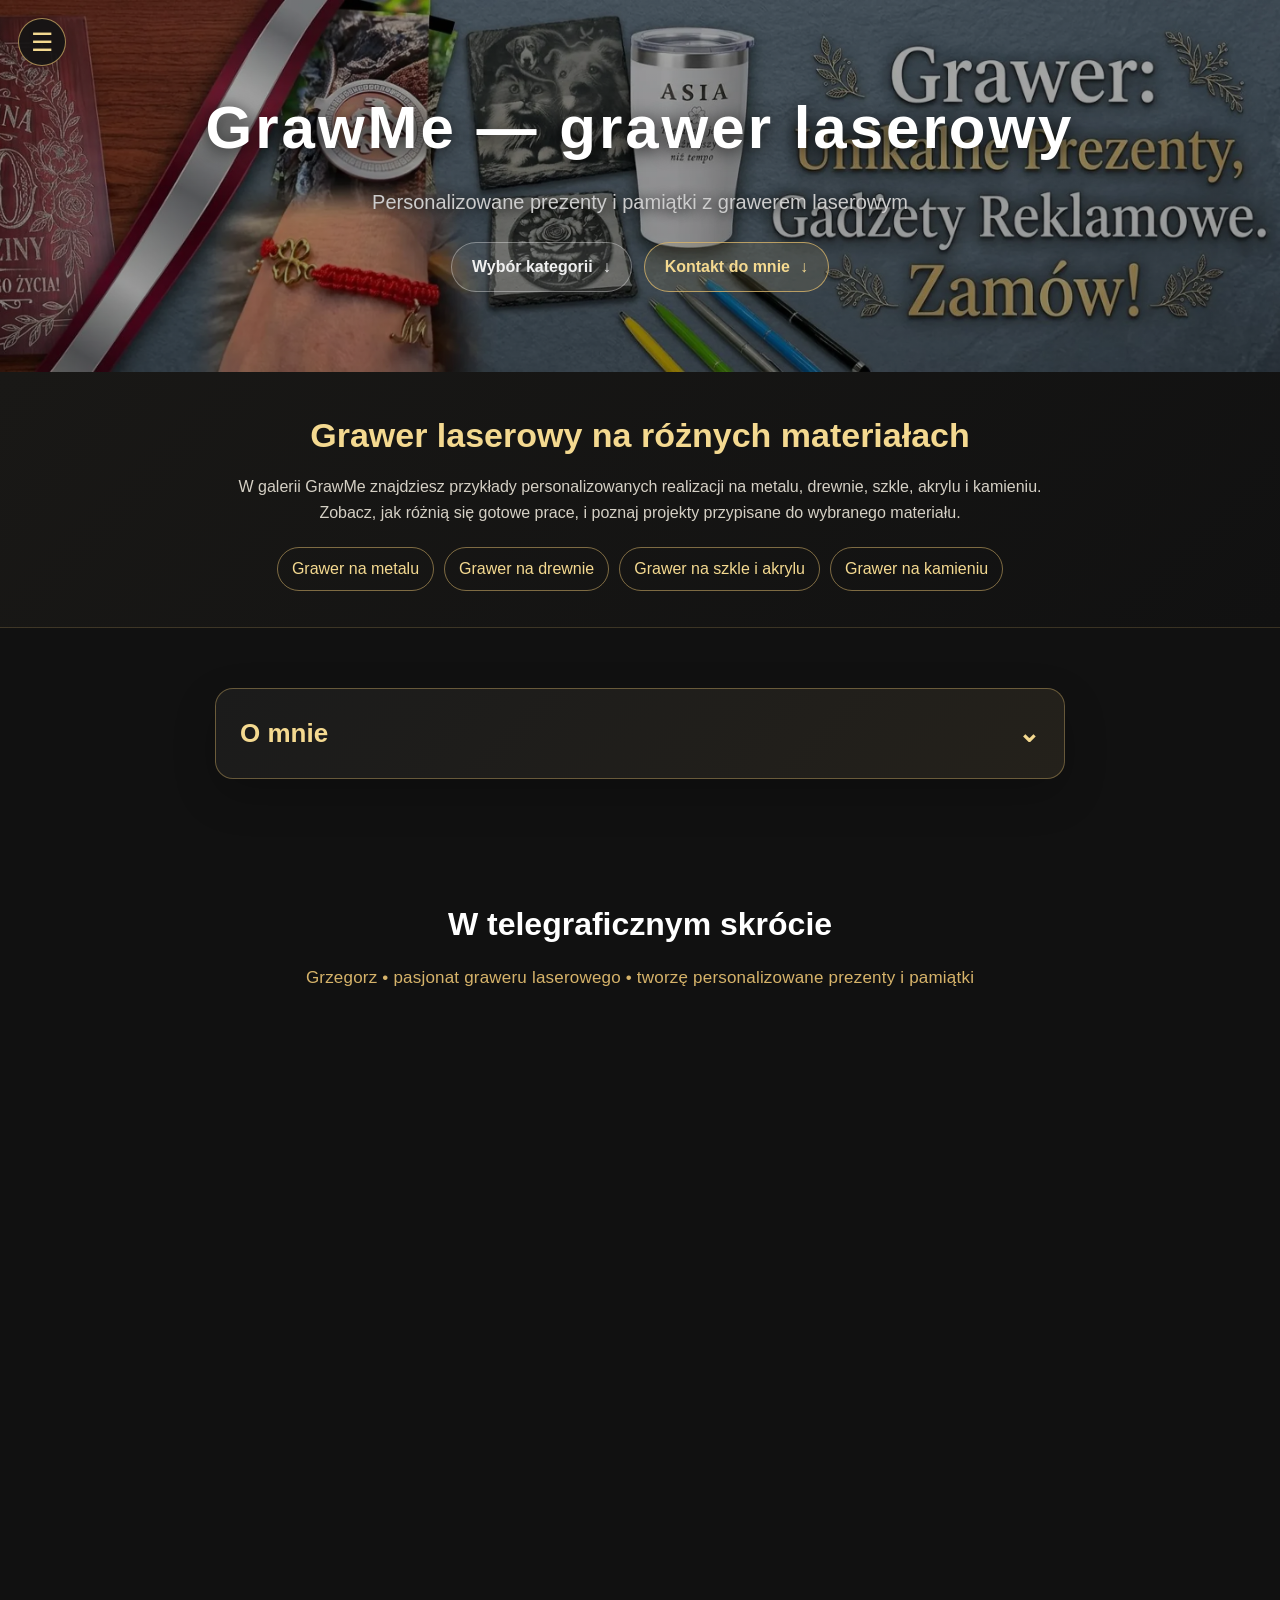
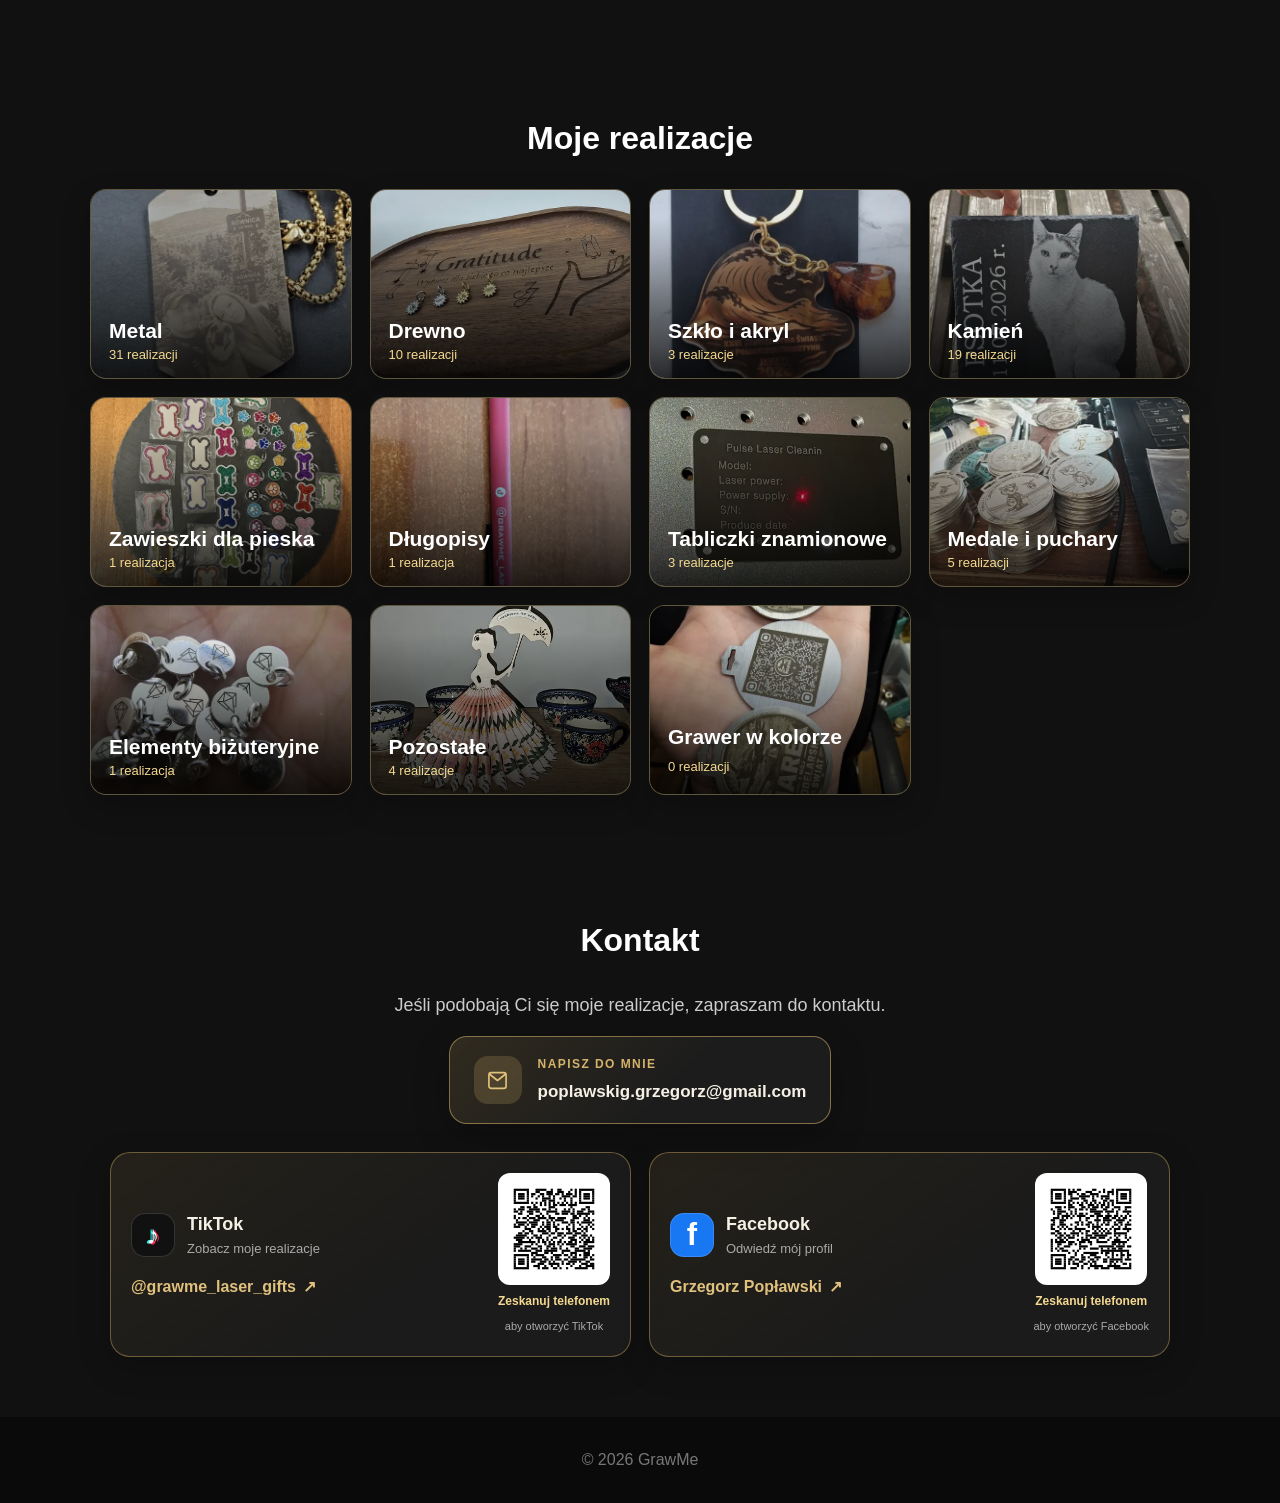
==== commit e0ece42b: "Improve SEO with category landing pages" ====
--- a/index.html
+++ b/index.html
@@ -4,8 +4,31 @@
     <meta charset="UTF-8">
     <meta name="viewport" content="width=device-width, initial-scale=1.0">
     <link rel="preload" as="image" href="images/grawme-banner-mobile.webp" media="(max-width: 600px)">
-
-    <title>GrawMe | Moja pasja</title>
+    <meta name="description" content="Zobacz realizacje GrawMe: personalizowany grawer laserowy na metalu, drewnie, szkle, akrylu i kamieniu. Poznaj przykłady i skontaktuj się e-mailowo.">
+    <link rel="canonical" href="https://grawme.pl/">
+    <meta name="theme-color" content="#111111">
+    <meta property="og:type" content="website">
+    <meta property="og:locale" content="pl_PL">
+    <meta property="og:site_name" content="GrawMe">
+    <meta property="og:title" content="Grawer laserowy i personalizowane prezenty | GrawMe">
+    <meta property="og:description" content="Zobacz przykłady personalizowanego graweru laserowego na różnych materiałach.">
+    <meta property="og:url" content="https://grawme.pl/">
+    <meta property="og:image" content="https://grawme.pl/images/grawme-banner.webp">
+    <meta name="twitter:card" content="summary_large_image">
+    <title>Grawer laserowy i personalizowane prezenty | GrawMe</title>
+    <script type="application/ld+json">
+    {
+      "@context": "https://schema.org",
+      "@type": "Organization",
+      "name": "GrawMe",
+      "url": "https://grawme.pl/",
+      "description": "Personalizowane prezenty i pamiątki z grawerem laserowym.",
+      "sameAs": [
+        "https://www.tiktok.com/@grawme_laser_gifts",
+        "https://www.facebook.com/grzesiek.popawski/"
+      ]
+    }
+    </script>
 
     <style>
         * {
@@ -147,7 +170,7 @@
         }
 
         header h1 {
-            font-size: 60px;
+            font-size: clamp(36px, 5vw, 60px);
             margin-bottom: 10px;
             letter-spacing: 3px;
             text-shadow: 0 3px 18px rgba(0, 0, 0, 0.9);
@@ -210,6 +233,52 @@
             max-width: 1100px;
             margin: auto;
             padding: 60px 20px;
+        }
+
+        .seo-intro {
+            max-width: 100%;
+            padding: 36px 20px;
+            border-bottom: 1px solid rgba(214, 179, 106, 0.2);
+            background: linear-gradient(135deg, #191816, #111);
+            text-align: center;
+        }
+
+        .seo-intro-inner {
+            max-width: 1000px;
+            margin: 0 auto;
+        }
+
+        .seo-intro h2 {
+            margin-bottom: 12px;
+            color: #f4d990;
+            font-size: clamp(24px, 3vw, 34px);
+        }
+
+        .seo-intro p {
+            max-width: 820px;
+            margin: 0 auto;
+            color: #d5d0c5;
+        }
+
+        .seo-category-links {
+            display: flex;
+            flex-wrap: wrap;
+            justify-content: center;
+            gap: 10px;
+            margin-top: 22px;
+        }
+
+        .seo-category-links a {
+            padding: 8px 14px;
+            border: 1px solid rgba(214, 179, 106, 0.55);
+            border-radius: 999px;
+            color: #f4d990;
+            text-decoration: none;
+        }
+
+        .seo-category-links a:hover,
+        .seo-category-links a:focus-visible {
+            background: rgba(214, 179, 106, 0.15);
         }
 
         h2 {
@@ -1051,8 +1120,8 @@
     ========================= -->
 
     <header id="top">
-        <h1>GrawMe</h1>
-        <p>Pasja, która nabiera kształtu</p>
+        <h1>GrawMe — grawer laserowy</h1>
+        <p>Personalizowane prezenty i pamiątki z grawerem laserowym</p>
         <nav class="header-actions" aria-label="Skróty strony">
             <a class="header-contact header-categories" href="#gallery-filters">
                 Wybór kategorii
@@ -1064,6 +1133,19 @@
             </a>
         </nav>
     </header>
+
+    <section class="seo-intro" aria-labelledby="seo-intro-title">
+        <div class="seo-intro-inner">
+            <h2 id="seo-intro-title">Grawer laserowy na różnych materiałach</h2>
+            <p>W galerii GrawMe znajdziesz przykłady personalizowanych realizacji na metalu, drewnie, szkle, akrylu i kamieniu. Zobacz, jak różnią się gotowe prace, i poznaj projekty przypisane do wybranego materiału.</p>
+            <nav class="seo-category-links" aria-label="Strony o grawerowaniu według materiału">
+                <a href="grawer-metal.html">Grawer na metalu</a>
+                <a href="grawer-drewno.html">Grawer na drewnie</a>
+                <a href="grawer-szklo-akryl.html">Grawer na szkle i akrylu</a>
+                <a href="grawer-kamien.html">Grawer na kamieniu</a>
+            </nav>
+        </div>
+    </section>
 
 
     <!-- =========================
@@ -1198,235 +1280,235 @@
         <div class="gallery" hidden>
 
             <button class="gallery-item" type="button" aria-label="Powiększ zdjęcie realizacji GrawMe">
-                <img src="images/thumbs/prezenty%20z%20grawerem%201.webp" alt="Zdjęcie realizacji GrawMe" loading="lazy" decoding="async">
-            </button>
-            <button class="gallery-item" type="button" aria-label="Powiększ zdjęcie realizacji GrawMe">
-                <img src="images/thumbs/prezenty%20z%20grawerem%2010.webp" alt="Zdjęcie realizacji GrawMe" loading="lazy" decoding="async">
-            </button>
-            <button class="gallery-item" type="button" aria-label="Powiększ zdjęcie realizacji GrawMe">
-                <img src="images/thumbs/prezenty%20z%20grawerem%20100.webp" alt="Zdjęcie realizacji GrawMe" loading="lazy" decoding="async">
-            </button>
-            <button class="gallery-item" type="button" aria-label="Powiększ zdjęcie realizacji GrawMe">
-                <img src="images/thumbs/prezenty%20z%20grawerem%20104.webp" alt="Zdjęcie realizacji GrawMe" loading="lazy" decoding="async">
-            </button>
-            <button class="gallery-item" type="button" aria-label="Powiększ zdjęcie realizacji GrawMe">
-                <img src="images/thumbs/prezenty%20z%20grawerem%20108.webp" alt="Zdjęcie realizacji GrawMe" loading="lazy" decoding="async">
-            </button>
-            <button class="gallery-item" type="button" aria-label="Powiększ zdjęcie realizacji GrawMe">
-                <img src="images/thumbs/prezenty%20z%20grawerem%20111.webp" alt="Zdjęcie realizacji GrawMe" loading="lazy" decoding="async">
-            </button>
-            <button class="gallery-item" type="button" aria-label="Powiększ zdjęcie realizacji GrawMe">
-                <img src="images/thumbs/prezenty%20z%20grawerem%20112.webp" alt="Zdjęcie realizacji GrawMe" loading="lazy" decoding="async">
-            </button>
-            <button class="gallery-item" type="button" aria-label="Powiększ zdjęcie realizacji GrawMe">
-                <img src="images/thumbs/prezenty%20z%20grawerem%20115.webp" alt="Zdjęcie realizacji GrawMe" loading="lazy" decoding="async">
-            </button>
-            <button class="gallery-item" type="button" aria-label="Powiększ zdjęcie realizacji GrawMe">
-                <img src="images/thumbs/prezenty%20z%20grawerem%20120.webp" alt="Zdjęcie realizacji GrawMe" loading="lazy" decoding="async">
-            </button>
-            <button class="gallery-item" type="button" aria-label="Powiększ zdjęcie realizacji GrawMe">
-                <img src="images/thumbs/prezenty%20z%20grawerem%20121.webp" alt="Zdjęcie realizacji GrawMe" loading="lazy" decoding="async">
-            </button>
-            <button class="gallery-item" type="button" aria-label="Powiększ zdjęcie realizacji GrawMe">
-                <img src="images/thumbs/prezenty%20z%20grawerem%20122.webp" alt="Zdjęcie realizacji GrawMe" loading="lazy" decoding="async">
-            </button>
-            <button class="gallery-item" type="button" aria-label="Powiększ zdjęcie realizacji GrawMe">
-                <img src="images/thumbs/prezenty%20z%20grawerem%20123.webp" alt="Zdjęcie realizacji GrawMe" loading="lazy" decoding="async">
-            </button>
-            <button class="gallery-item" type="button" aria-label="Powiększ zdjęcie realizacji GrawMe">
-                <img src="images/thumbs/prezenty%20z%20grawerem%20125.webp" alt="Zdjęcie realizacji GrawMe" loading="lazy" decoding="async">
-            </button>
-            <button class="gallery-item" type="button" aria-label="Powiększ zdjęcie realizacji GrawMe">
-                <img src="images/thumbs/prezenty%20z%20grawerem%20126.webp" alt="Zdjęcie realizacji GrawMe" loading="lazy" decoding="async">
-            </button>
-            <button class="gallery-item" type="button" aria-label="Powiększ zdjęcie realizacji GrawMe">
-                <img src="images/thumbs/prezenty%20z%20grawerem%20127.webp" alt="Zdjęcie realizacji GrawMe" loading="lazy" decoding="async">
-            </button>
-            <button class="gallery-item" type="button" aria-label="Powiększ zdjęcie realizacji GrawMe">
-                <img src="images/thumbs/prezenty%20z%20grawerem%20128.webp" alt="Zdjęcie realizacji GrawMe" loading="lazy" decoding="async">
-            </button>
-            <button class="gallery-item" type="button" aria-label="Powiększ zdjęcie realizacji GrawMe">
-                <img src="images/thumbs/prezenty%20z%20grawerem%20129.webp" alt="Zdjęcie realizacji GrawMe" loading="lazy" decoding="async">
-            </button>
-            <button class="gallery-item" type="button" aria-label="Powiększ zdjęcie realizacji GrawMe">
-                <img src="images/thumbs/prezenty%20z%20grawerem%20130.webp" alt="Zdjęcie realizacji GrawMe" loading="lazy" decoding="async">
-            </button>
-            <button class="gallery-item" type="button" aria-label="Powiększ zdjęcie realizacji GrawMe">
-                <img src="images/thumbs/prezenty%20z%20grawerem%20131.webp" alt="Zdjęcie realizacji GrawMe" loading="lazy" decoding="async">
-            </button>
-            <button class="gallery-item" type="button" aria-label="Powiększ zdjęcie realizacji GrawMe">
-                <img src="images/thumbs/prezenty%20z%20grawerem%20132.webp" alt="Zdjęcie realizacji GrawMe" loading="lazy" decoding="async">
-            </button>
-            <button class="gallery-item" type="button" aria-label="Powiększ zdjęcie realizacji GrawMe">
-                <img src="images/thumbs/prezenty%20z%20grawerem%20133.webp" alt="Zdjęcie realizacji GrawMe" loading="lazy" decoding="async">
-            </button>
-            <button class="gallery-item" type="button" aria-label="Powiększ zdjęcie realizacji GrawMe">
-                <img src="images/thumbs/prezenty%20z%20grawerem%20134.webp" alt="Zdjęcie realizacji GrawMe" loading="lazy" decoding="async">
-            </button>
-            <button class="gallery-item" type="button" aria-label="Powiększ zdjęcie realizacji GrawMe">
-                <img src="images/thumbs/prezenty%20z%20grawerem%20135.webp" alt="Zdjęcie realizacji GrawMe" loading="lazy" decoding="async">
-            </button>
-            <button class="gallery-item" type="button" aria-label="Powiększ zdjęcie realizacji GrawMe">
-                <img src="images/thumbs/prezenty%20z%20grawerem%20136.webp" alt="Zdjęcie realizacji GrawMe" loading="lazy" decoding="async">
-            </button>
-            <button class="gallery-item" type="button" aria-label="Powiększ zdjęcie realizacji GrawMe">
-                <img src="images/thumbs/prezenty%20z%20grawerem%20137-heic.webp" alt="Zdjęcie realizacji GrawMe" loading="lazy" decoding="async">
-            </button>
-            <button class="gallery-item" type="button" aria-label="Powiększ zdjęcie realizacji GrawMe">
-                <img src="images/thumbs/prezenty%20z%20grawerem%20137-jpg.webp" alt="Zdjęcie realizacji GrawMe" loading="lazy" decoding="async">
-            </button>
-            <button class="gallery-item" type="button" aria-label="Powiększ zdjęcie realizacji GrawMe">
-                <img src="images/thumbs/prezenty%20z%20grawerem%20137.webp" alt="Zdjęcie realizacji GrawMe" loading="lazy" decoding="async">
-            </button>
-            <button class="gallery-item" type="button" aria-label="Powiększ zdjęcie realizacji GrawMe">
-                <img src="images/thumbs/prezenty%20z%20grawerem%20138.webp" alt="Zdjęcie realizacji GrawMe" loading="lazy" decoding="async">
-            </button>
-            <button class="gallery-item" type="button" aria-label="Powiększ zdjęcie realizacji GrawMe">
-                <img src="images/thumbs/prezenty%20z%20grawerem%20139.webp" alt="Zdjęcie realizacji GrawMe" loading="lazy" decoding="async">
-            </button>
-            <button class="gallery-item" type="button" aria-label="Powiększ zdjęcie realizacji GrawMe">
-                <img src="images/thumbs/prezenty%20z%20grawerem%20140.webp" alt="Zdjęcie realizacji GrawMe" loading="lazy" decoding="async">
-            </button>
-            <button class="gallery-item" type="button" aria-label="Powiększ zdjęcie realizacji GrawMe">
-                <img src="images/thumbs/prezenty%20z%20grawerem%20141.webp" alt="Zdjęcie realizacji GrawMe" loading="lazy" decoding="async">
-            </button>
-            <button class="gallery-item" type="button" aria-label="Powiększ zdjęcie realizacji GrawMe">
-                <img src="images/thumbs/prezenty%20z%20grawerem%20142.webp" alt="Zdjęcie realizacji GrawMe" loading="lazy" decoding="async">
-            </button>
-            <button class="gallery-item" type="button" aria-label="Powiększ zdjęcie realizacji GrawMe">
-                <img src="images/thumbs/prezenty%20z%20grawerem%20143.webp" alt="Zdjęcie realizacji GrawMe" loading="lazy" decoding="async">
-            </button>
-            <button class="gallery-item" type="button" aria-label="Powiększ zdjęcie realizacji GrawMe">
-                <img src="images/thumbs/prezenty%20z%20grawerem%20144.webp" alt="Zdjęcie realizacji GrawMe" loading="lazy" decoding="async">
-            </button>
-            <button class="gallery-item" type="button" aria-label="Powiększ zdjęcie realizacji GrawMe">
-                <img src="images/thumbs/prezenty%20z%20grawerem%20145.webp" alt="Zdjęcie realizacji GrawMe" loading="lazy" decoding="async">
-            </button>
-            <button class="gallery-item" type="button" aria-label="Powiększ zdjęcie realizacji GrawMe">
-                <img src="images/thumbs/prezenty%20z%20grawerem%20146.webp" alt="Zdjęcie realizacji GrawMe" loading="lazy" decoding="async">
-            </button>
-            <button class="gallery-item" type="button" aria-label="Powiększ zdjęcie realizacji GrawMe">
-                <img src="images/thumbs/prezenty%20z%20grawerem%20147.webp" alt="Zdjęcie realizacji GrawMe" loading="lazy" decoding="async">
-            </button>
-            <button class="gallery-item" type="button" aria-label="Powiększ zdjęcie realizacji GrawMe">
-                <img src="images/thumbs/prezenty%20z%20grawerem%20148.webp" alt="Zdjęcie realizacji GrawMe" loading="lazy" decoding="async">
-            </button>
-            <button class="gallery-item" type="button" aria-label="Powiększ zdjęcie realizacji GrawMe">
-                <img src="images/thumbs/prezenty%20z%20grawerem%20149.webp" alt="Zdjęcie realizacji GrawMe" loading="lazy" decoding="async">
-            </button>
-            <button class="gallery-item" type="button" aria-label="Powiększ zdjęcie realizacji GrawMe">
-                <img src="images/thumbs/prezenty%20z%20grawerem%20150.webp" alt="Zdjęcie realizacji GrawMe" loading="lazy" decoding="async">
-            </button>
-            <button class="gallery-item" type="button" aria-label="Powiększ zdjęcie realizacji GrawMe">
-                <img src="images/thumbs/prezenty%20z%20grawerem%20151.webp" alt="Zdjęcie realizacji GrawMe" loading="lazy" decoding="async">
-            </button>
-            <button class="gallery-item" type="button" aria-label="Powiększ zdjęcie realizacji GrawMe">
-                <img src="images/thumbs/prezenty%20z%20grawerem%20152.webp" alt="Zdjęcie realizacji GrawMe" loading="lazy" decoding="async">
-            </button>
-            <button class="gallery-item" type="button" aria-label="Powiększ zdjęcie realizacji GrawMe">
-                <img src="images/thumbs/prezenty%20z%20grawerem%201a.webp" alt="Zdjęcie realizacji GrawMe" loading="lazy" decoding="async">
-            </button>
-            <button class="gallery-item" type="button" aria-label="Powiększ zdjęcie realizacji GrawMe">
-                <img src="images/thumbs/prezenty%20z%20grawerem%201b.webp" alt="Zdjęcie realizacji GrawMe" loading="lazy" decoding="async">
-            </button>
-            <button class="gallery-item" type="button" aria-label="Powiększ zdjęcie realizacji GrawMe">
-                <img src="images/thumbs/prezenty%20z%20grawerem%201c.webp" alt="Zdjęcie realizacji GrawMe" loading="lazy" decoding="async">
-            </button>
-            <button class="gallery-item" type="button" aria-label="Powiększ zdjęcie realizacji GrawMe">
-                <img src="images/thumbs/prezenty%20z%20grawerem%201d.webp" alt="Zdjęcie realizacji GrawMe" loading="lazy" decoding="async">
-            </button>
-            <button class="gallery-item" type="button" aria-label="Powiększ zdjęcie realizacji GrawMe">
-                <img src="images/thumbs/prezenty%20z%20grawerem%201e.webp" alt="Zdjęcie realizacji GrawMe" loading="lazy" decoding="async">
-            </button>
-            <button class="gallery-item" type="button" aria-label="Powiększ zdjęcie realizacji GrawMe">
-                <img src="images/thumbs/prezenty%20z%20grawerem%201g.webp" alt="Zdjęcie realizacji GrawMe" loading="lazy" decoding="async">
-            </button>
-            <button class="gallery-item" type="button" aria-label="Powiększ zdjęcie realizacji GrawMe">
-                <img src="images/thumbs/prezenty%20z%20grawerem%201h.webp" alt="Zdjęcie realizacji GrawMe" loading="lazy" decoding="async">
-            </button>
-            <button class="gallery-item" type="button" aria-label="Powiększ zdjęcie realizacji GrawMe">
-                <img src="images/thumbs/prezenty%20z%20grawerem%202.webp" alt="Zdjęcie realizacji GrawMe" loading="lazy" decoding="async">
-            </button>
-            <button class="gallery-item" type="button" aria-label="Powiększ zdjęcie realizacji GrawMe">
-                <img src="images/thumbs/prezenty%20z%20grawerem%203.webp" alt="Zdjęcie realizacji GrawMe" loading="lazy" decoding="async">
-            </button>
-            <button class="gallery-item" type="button" aria-label="Powiększ zdjęcie realizacji GrawMe">
-                <img src="images/thumbs/prezenty%20z%20grawerem%2033.webp" alt="Zdjęcie realizacji GrawMe" loading="lazy" decoding="async">
-            </button>
-            <button class="gallery-item" type="button" aria-label="Powiększ zdjęcie realizacji GrawMe">
-                <img src="images/thumbs/prezenty%20z%20grawerem%2034.webp" alt="Zdjęcie realizacji GrawMe" loading="lazy" decoding="async">
-            </button>
-            <button class="gallery-item" type="button" aria-label="Powiększ zdjęcie realizacji GrawMe">
-                <img src="images/thumbs/prezenty%20z%20grawerem%2040.webp" alt="Zdjęcie realizacji GrawMe" loading="lazy" decoding="async">
-            </button>
-            <button class="gallery-item" type="button" aria-label="Powiększ zdjęcie realizacji GrawMe">
-                <img src="images/thumbs/prezenty%20z%20grawerem%2041.webp" alt="Zdjęcie realizacji GrawMe" loading="lazy" decoding="async">
-            </button>
-            <button class="gallery-item" type="button" aria-label="Powiększ zdjęcie realizacji GrawMe">
-                <img src="images/thumbs/prezenty%20z%20grawerem%2046.webp" alt="Zdjęcie realizacji GrawMe" loading="lazy" decoding="async">
-            </button>
-            <button class="gallery-item" type="button" aria-label="Powiększ zdjęcie realizacji GrawMe">
-                <img src="images/thumbs/prezenty%20z%20grawerem%2048.webp" alt="Zdjęcie realizacji GrawMe" loading="lazy" decoding="async">
-            </button>
-            <button class="gallery-item" type="button" aria-label="Powiększ zdjęcie realizacji GrawMe">
-                <img src="images/thumbs/prezenty%20z%20grawerem%2051.webp" alt="Zdjęcie realizacji GrawMe" loading="lazy" decoding="async">
-            </button>
-            <button class="gallery-item" type="button" aria-label="Powiększ zdjęcie realizacji GrawMe">
-                <img src="images/thumbs/prezenty%20z%20grawerem%2054.webp" alt="Zdjęcie realizacji GrawMe" loading="lazy" decoding="async">
-            </button>
-            <button class="gallery-item" type="button" aria-label="Powiększ zdjęcie realizacji GrawMe">
-                <img src="images/thumbs/prezenty%20z%20grawerem%2056.webp" alt="Zdjęcie realizacji GrawMe" loading="lazy" decoding="async">
-            </button>
-            <button class="gallery-item" type="button" aria-label="Powiększ zdjęcie realizacji GrawMe">
-                <img src="images/thumbs/prezenty%20z%20grawerem%2058.webp" alt="Zdjęcie realizacji GrawMe" loading="lazy" decoding="async">
-            </button>
-            <button class="gallery-item" type="button" aria-label="Powiększ zdjęcie realizacji GrawMe">
-                <img src="images/thumbs/prezenty%20z%20grawerem%2059.webp" alt="Zdjęcie realizacji GrawMe" loading="lazy" decoding="async">
-            </button>
-            <button class="gallery-item" type="button" aria-label="Powiększ zdjęcie realizacji GrawMe">
-                <img src="images/thumbs/prezenty%20z%20grawerem%2064.webp" alt="Zdjęcie realizacji GrawMe" loading="lazy" decoding="async">
-            </button>
-            <button class="gallery-item" type="button" aria-label="Powiększ zdjęcie realizacji GrawMe">
-                <img src="images/thumbs/prezenty%20z%20grawerem%2066.webp" alt="Zdjęcie realizacji GrawMe" loading="lazy" decoding="async">
-            </button>
-            <button class="gallery-item" type="button" aria-label="Powiększ zdjęcie realizacji GrawMe">
-                <img src="images/thumbs/prezenty%20z%20grawerem%2067.webp" alt="Zdjęcie realizacji GrawMe" loading="lazy" decoding="async">
-            </button>
-            <button class="gallery-item" type="button" aria-label="Powiększ zdjęcie realizacji GrawMe">
-                <img src="images/thumbs/prezenty%20z%20grawerem%2068.webp" alt="Zdjęcie realizacji GrawMe" loading="lazy" decoding="async">
-            </button>
-            <button class="gallery-item" type="button" aria-label="Powiększ zdjęcie realizacji GrawMe">
-                <img src="images/thumbs/prezenty%20z%20grawerem%2069.webp" alt="Zdjęcie realizacji GrawMe" loading="lazy" decoding="async">
-            </button>
-            <button class="gallery-item" type="button" aria-label="Powiększ zdjęcie realizacji GrawMe">
-                <img src="images/thumbs/prezenty%20z%20grawerem%2074.webp" alt="Zdjęcie realizacji GrawMe" loading="lazy" decoding="async">
-            </button>
-            <button class="gallery-item" type="button" aria-label="Powiększ zdjęcie realizacji GrawMe">
-                <img src="images/thumbs/prezenty%20z%20grawerem%2075.webp" alt="Zdjęcie realizacji GrawMe" loading="lazy" decoding="async">
-            </button>
-            <button class="gallery-item" type="button" aria-label="Powiększ zdjęcie realizacji GrawMe">
-                <img src="images/thumbs/prezenty%20z%20grawerem%2076.webp" alt="Zdjęcie realizacji GrawMe" loading="lazy" decoding="async">
-            </button>
-            <button class="gallery-item" type="button" aria-label="Powiększ zdjęcie realizacji GrawMe">
-                <img src="images/thumbs/prezenty%20z%20grawerem%2080.webp" alt="Zdjęcie realizacji GrawMe" loading="lazy" decoding="async">
-            </button>
-            <button class="gallery-item" type="button" aria-label="Powiększ zdjęcie realizacji GrawMe">
-                <img src="images/thumbs/prezenty%20z%20grawerem%2082.webp" alt="Zdjęcie realizacji GrawMe" loading="lazy" decoding="async">
-            </button>
-            <button class="gallery-item" type="button" aria-label="Powiększ zdjęcie realizacji GrawMe">
-                <img src="images/thumbs/prezenty%20z%20grawerem%2089.webp" alt="Zdjęcie realizacji GrawMe" loading="lazy" decoding="async">
-            </button>
-            <button class="gallery-item" type="button" aria-label="Powiększ zdjęcie realizacji GrawMe">
-                <img src="images/thumbs/prezenty%20z%20grawerem%2091.webp" alt="Zdjęcie realizacji GrawMe" loading="lazy" decoding="async">
-            </button>
-            <button class="gallery-item" type="button" aria-label="Powiększ zdjęcie realizacji GrawMe">
-                <img src="images/thumbs/prezenty%20z%20grawerem%2096.webp" alt="Zdjęcie realizacji GrawMe" loading="lazy" decoding="async">
-            </button>
-            <button class="gallery-item" type="button" aria-label="Powiększ zdjęcie realizacji GrawMe">
-                <img src="images/thumbs/prezenty%20z%20grawerem%2097.webp" alt="Zdjęcie realizacji GrawMe" loading="lazy" decoding="async">
-            </button>
-            <button class="gallery-item" type="button" aria-label="Powiększ zdjęcie realizacji GrawMe">
-                <img src="images/thumbs/prezenty%20z%20grawerem%2099.webp" alt="Zdjęcie realizacji GrawMe" loading="lazy" decoding="async">
+                <img src="images/thumbs/prezenty%20z%20grawerem%201.webp" alt="Przykład graweru laserowego na medalu lub pucharze, zdjęcie 1" loading="lazy" decoding="async">
+            </button>
+            <button class="gallery-item" type="button" aria-label="Powiększ zdjęcie realizacji GrawMe">
+                <img src="images/thumbs/prezenty%20z%20grawerem%2010.webp" alt="Przykład graweru laserowego na przedmiocie, zdjęcie 10" loading="lazy" decoding="async">
+            </button>
+            <button class="gallery-item" type="button" aria-label="Powiększ zdjęcie realizacji GrawMe">
+                <img src="images/thumbs/prezenty%20z%20grawerem%20100.webp" alt="Przykład graweru laserowego na metalu, zdjęcie 100" loading="lazy" decoding="async">
+            </button>
+            <button class="gallery-item" type="button" aria-label="Powiększ zdjęcie realizacji GrawMe">
+                <img src="images/thumbs/prezenty%20z%20grawerem%20104.webp" alt="Przykład graweru laserowego na metalu, zdjęcie 104" loading="lazy" decoding="async">
+            </button>
+            <button class="gallery-item" type="button" aria-label="Powiększ zdjęcie realizacji GrawMe">
+                <img src="images/thumbs/prezenty%20z%20grawerem%20108.webp" alt="Przykład graweru laserowego na metalu, zdjęcie 108" loading="lazy" decoding="async">
+            </button>
+            <button class="gallery-item" type="button" aria-label="Powiększ zdjęcie realizacji GrawMe">
+                <img src="images/thumbs/prezenty%20z%20grawerem%20111.webp" alt="Przykład graweru laserowego na metalu, zdjęcie 111" loading="lazy" decoding="async">
+            </button>
+            <button class="gallery-item" type="button" aria-label="Powiększ zdjęcie realizacji GrawMe">
+                <img src="images/thumbs/prezenty%20z%20grawerem%20112.webp" alt="Przykład graweru laserowego na długopisie, zdjęcie 112" loading="lazy" decoding="async">
+            </button>
+            <button class="gallery-item" type="button" aria-label="Powiększ zdjęcie realizacji GrawMe">
+                <img src="images/thumbs/prezenty%20z%20grawerem%20115.webp" alt="Przykład graweru laserowego na drewnie, zdjęcie 115" loading="lazy" decoding="async">
+            </button>
+            <button class="gallery-item" type="button" aria-label="Powiększ zdjęcie realizacji GrawMe">
+                <img src="images/thumbs/prezenty%20z%20grawerem%20120.webp" alt="Przykład graweru laserowego na metalu, zdjęcie 120" loading="lazy" decoding="async">
+            </button>
+            <button class="gallery-item" type="button" aria-label="Powiększ zdjęcie realizacji GrawMe">
+                <img src="images/thumbs/prezenty%20z%20grawerem%20121.webp" alt="Przykład graweru laserowego na kamieniu, zdjęcie 121" loading="lazy" decoding="async">
+            </button>
+            <button class="gallery-item" type="button" aria-label="Powiększ zdjęcie realizacji GrawMe">
+                <img src="images/thumbs/prezenty%20z%20grawerem%20122.webp" alt="Przykład graweru laserowego na kamieniu, zdjęcie 122" loading="lazy" decoding="async">
+            </button>
+            <button class="gallery-item" type="button" aria-label="Powiększ zdjęcie realizacji GrawMe">
+                <img src="images/thumbs/prezenty%20z%20grawerem%20123.webp" alt="Przykład graweru laserowego na kamieniu, zdjęcie 123" loading="lazy" decoding="async">
+            </button>
+            <button class="gallery-item" type="button" aria-label="Powiększ zdjęcie realizacji GrawMe">
+                <img src="images/thumbs/prezenty%20z%20grawerem%20125.webp" alt="Przykład personalizowanego graweru laserowego GrawMe, zdjęcie 125" loading="lazy" decoding="async">
+            </button>
+            <button class="gallery-item" type="button" aria-label="Powiększ zdjęcie realizacji GrawMe">
+                <img src="images/thumbs/prezenty%20z%20grawerem%20126.webp" alt="Przykład graweru laserowego na kamieniu, zdjęcie 126" loading="lazy" decoding="async">
+            </button>
+            <button class="gallery-item" type="button" aria-label="Powiększ zdjęcie realizacji GrawMe">
+                <img src="images/thumbs/prezenty%20z%20grawerem%20127.webp" alt="Przykład graweru laserowego na kamieniu, zdjęcie 127" loading="lazy" decoding="async">
+            </button>
+            <button class="gallery-item" type="button" aria-label="Powiększ zdjęcie realizacji GrawMe">
+                <img src="images/thumbs/prezenty%20z%20grawerem%20128.webp" alt="Przykład graweru laserowego na kamieniu, zdjęcie 128" loading="lazy" decoding="async">
+            </button>
+            <button class="gallery-item" type="button" aria-label="Powiększ zdjęcie realizacji GrawMe">
+                <img src="images/thumbs/prezenty%20z%20grawerem%20129.webp" alt="Przykład graweru laserowego na kamieniu, zdjęcie 129" loading="lazy" decoding="async">
+            </button>
+            <button class="gallery-item" type="button" aria-label="Powiększ zdjęcie realizacji GrawMe">
+                <img src="images/thumbs/prezenty%20z%20grawerem%20130.webp" alt="Przykład graweru laserowego na kamieniu, zdjęcie 130" loading="lazy" decoding="async">
+            </button>
+            <button class="gallery-item" type="button" aria-label="Powiększ zdjęcie realizacji GrawMe">
+                <img src="images/thumbs/prezenty%20z%20grawerem%20131.webp" alt="Przykład graweru laserowego na metalu, zdjęcie 131" loading="lazy" decoding="async">
+            </button>
+            <button class="gallery-item" type="button" aria-label="Powiększ zdjęcie realizacji GrawMe">
+                <img src="images/thumbs/prezenty%20z%20grawerem%20132.webp" alt="Przykład graweru laserowego na kamieniu, zdjęcie 132" loading="lazy" decoding="async">
+            </button>
+            <button class="gallery-item" type="button" aria-label="Powiększ zdjęcie realizacji GrawMe">
+                <img src="images/thumbs/prezenty%20z%20grawerem%20133.webp" alt="Przykład graweru laserowego na kamieniu, zdjęcie 133" loading="lazy" decoding="async">
+            </button>
+            <button class="gallery-item" type="button" aria-label="Powiększ zdjęcie realizacji GrawMe">
+                <img src="images/thumbs/prezenty%20z%20grawerem%20134.webp" alt="Przykład graweru laserowego na kamieniu, zdjęcie 134" loading="lazy" decoding="async">
+            </button>
+            <button class="gallery-item" type="button" aria-label="Powiększ zdjęcie realizacji GrawMe">
+                <img src="images/thumbs/prezenty%20z%20grawerem%20135.webp" alt="Przykład graweru laserowego na drewnie i kamieniu, zdjęcie 135" loading="lazy" decoding="async">
+            </button>
+            <button class="gallery-item" type="button" aria-label="Powiększ zdjęcie realizacji GrawMe">
+                <img src="images/thumbs/prezenty%20z%20grawerem%20136.webp" alt="Przykład personalizowanego graweru laserowego GrawMe, zdjęcie 136" loading="lazy" decoding="async">
+            </button>
+            <button class="gallery-item" type="button" aria-label="Powiększ zdjęcie realizacji GrawMe">
+                <img src="images/thumbs/prezenty%20z%20grawerem%20137-heic.webp" alt="Przykład graweru laserowego na kamieniu, zdjęcie 137-heic" loading="lazy" decoding="async">
+            </button>
+            <button class="gallery-item" type="button" aria-label="Powiększ zdjęcie realizacji GrawMe">
+                <img src="images/thumbs/prezenty%20z%20grawerem%20137-jpg.webp" alt="Przykład graweru laserowego na kamieniu, zdjęcie 137-jpg" loading="lazy" decoding="async">
+            </button>
+            <button class="gallery-item" type="button" aria-label="Powiększ zdjęcie realizacji GrawMe">
+                <img src="images/thumbs/prezenty%20z%20grawerem%20137.webp" alt="Przykład graweru laserowego na kamieniu, zdjęcie 137" loading="lazy" decoding="async">
+            </button>
+            <button class="gallery-item" type="button" aria-label="Powiększ zdjęcie realizacji GrawMe">
+                <img src="images/thumbs/prezenty%20z%20grawerem%20138.webp" alt="Przykład graweru laserowego na kamieniu, zdjęcie 138" loading="lazy" decoding="async">
+            </button>
+            <button class="gallery-item" type="button" aria-label="Powiększ zdjęcie realizacji GrawMe">
+                <img src="images/thumbs/prezenty%20z%20grawerem%20139.webp" alt="Przykład graweru laserowego na kamieniu, zdjęcie 139" loading="lazy" decoding="async">
+            </button>
+            <button class="gallery-item" type="button" aria-label="Powiększ zdjęcie realizacji GrawMe">
+                <img src="images/thumbs/prezenty%20z%20grawerem%20140.webp" alt="Przykład graweru laserowego na metalu, zdjęcie 140" loading="lazy" decoding="async">
+            </button>
+            <button class="gallery-item" type="button" aria-label="Powiększ zdjęcie realizacji GrawMe">
+                <img src="images/thumbs/prezenty%20z%20grawerem%20141.webp" alt="Przykład graweru laserowego na medalu lub pucharze, zdjęcie 141" loading="lazy" decoding="async">
+            </button>
+            <button class="gallery-item" type="button" aria-label="Powiększ zdjęcie realizacji GrawMe">
+                <img src="images/thumbs/prezenty%20z%20grawerem%20142.webp" alt="Przykład graweru laserowego na medalu lub pucharze, zdjęcie 142" loading="lazy" decoding="async">
+            </button>
+            <button class="gallery-item" type="button" aria-label="Powiększ zdjęcie realizacji GrawMe">
+                <img src="images/thumbs/prezenty%20z%20grawerem%20143.webp" alt="Przykład graweru laserowego na medalu lub pucharze, zdjęcie 143" loading="lazy" decoding="async">
+            </button>
+            <button class="gallery-item" type="button" aria-label="Powiększ zdjęcie realizacji GrawMe">
+                <img src="images/thumbs/prezenty%20z%20grawerem%20144.webp" alt="Przykład graweru laserowego na tabliczce znamionowej, zdjęcie 144" loading="lazy" decoding="async">
+            </button>
+            <button class="gallery-item" type="button" aria-label="Powiększ zdjęcie realizacji GrawMe">
+                <img src="images/thumbs/prezenty%20z%20grawerem%20145.webp" alt="Przykład graweru laserowego na metalu, zdjęcie 145" loading="lazy" decoding="async">
+            </button>
+            <button class="gallery-item" type="button" aria-label="Powiększ zdjęcie realizacji GrawMe">
+                <img src="images/thumbs/prezenty%20z%20grawerem%20146.webp" alt="Przykład graweru laserowego na metalu, zdjęcie 146" loading="lazy" decoding="async">
+            </button>
+            <button class="gallery-item" type="button" aria-label="Powiększ zdjęcie realizacji GrawMe">
+                <img src="images/thumbs/prezenty%20z%20grawerem%20147.webp" alt="Przykład graweru laserowego na metalu, zdjęcie 147" loading="lazy" decoding="async">
+            </button>
+            <button class="gallery-item" type="button" aria-label="Powiększ zdjęcie realizacji GrawMe">
+                <img src="images/thumbs/prezenty%20z%20grawerem%20148.webp" alt="Przykład graweru laserowego na zawieszce dla psa, zdjęcie 148" loading="lazy" decoding="async">
+            </button>
+            <button class="gallery-item" type="button" aria-label="Powiększ zdjęcie realizacji GrawMe">
+                <img src="images/thumbs/prezenty%20z%20grawerem%20149.webp" alt="Przykład graweru laserowego na drewnie, zdjęcie 149" loading="lazy" decoding="async">
+            </button>
+            <button class="gallery-item" type="button" aria-label="Powiększ zdjęcie realizacji GrawMe">
+                <img src="images/thumbs/prezenty%20z%20grawerem%20150.webp" alt="Przykład graweru laserowego na metalu, zdjęcie 150" loading="lazy" decoding="async">
+            </button>
+            <button class="gallery-item" type="button" aria-label="Powiększ zdjęcie realizacji GrawMe">
+                <img src="images/thumbs/prezenty%20z%20grawerem%20151.webp" alt="Przykład graweru laserowego na metalu, zdjęcie 151" loading="lazy" decoding="async">
+            </button>
+            <button class="gallery-item" type="button" aria-label="Powiększ zdjęcie realizacji GrawMe">
+                <img src="images/thumbs/prezenty%20z%20grawerem%20152.webp" alt="Przykład graweru laserowego na metalu, zdjęcie 152" loading="lazy" decoding="async">
+            </button>
+            <button class="gallery-item" type="button" aria-label="Powiększ zdjęcie realizacji GrawMe">
+                <img src="images/thumbs/prezenty%20z%20grawerem%201a.webp" alt="Przykład graweru laserowego na metalu, zdjęcie 1a" loading="lazy" decoding="async">
+            </button>
+            <button class="gallery-item" type="button" aria-label="Powiększ zdjęcie realizacji GrawMe">
+                <img src="images/thumbs/prezenty%20z%20grawerem%201b.webp" alt="Przykład graweru laserowego na metalu, zdjęcie 1b" loading="lazy" decoding="async">
+            </button>
+            <button class="gallery-item" type="button" aria-label="Powiększ zdjęcie realizacji GrawMe">
+                <img src="images/thumbs/prezenty%20z%20grawerem%201c.webp" alt="Przykład graweru laserowego na drewnie, zdjęcie 1c" loading="lazy" decoding="async">
+            </button>
+            <button class="gallery-item" type="button" aria-label="Powiększ zdjęcie realizacji GrawMe">
+                <img src="images/thumbs/prezenty%20z%20grawerem%201d.webp" alt="Przykład graweru laserowego na metalu, zdjęcie 1d" loading="lazy" decoding="async">
+            </button>
+            <button class="gallery-item" type="button" aria-label="Powiększ zdjęcie realizacji GrawMe">
+                <img src="images/thumbs/prezenty%20z%20grawerem%201e.webp" alt="Przykład graweru laserowego na metalu, zdjęcie 1e" loading="lazy" decoding="async">
+            </button>
+            <button class="gallery-item" type="button" aria-label="Powiększ zdjęcie realizacji GrawMe">
+                <img src="images/thumbs/prezenty%20z%20grawerem%201g.webp" alt="Przykład graweru laserowego na drewnie, zdjęcie 1g" loading="lazy" decoding="async">
+            </button>
+            <button class="gallery-item" type="button" aria-label="Powiększ zdjęcie realizacji GrawMe">
+                <img src="images/thumbs/prezenty%20z%20grawerem%201h.webp" alt="Przykład graweru laserowego na metalu, zdjęcie 1h" loading="lazy" decoding="async">
+            </button>
+            <button class="gallery-item" type="button" aria-label="Powiększ zdjęcie realizacji GrawMe">
+                <img src="images/thumbs/prezenty%20z%20grawerem%202.webp" alt="Przykład graweru laserowego na metalu, zdjęcie 2" loading="lazy" decoding="async">
+            </button>
+            <button class="gallery-item" type="button" aria-label="Powiększ zdjęcie realizacji GrawMe">
+                <img src="images/thumbs/prezenty%20z%20grawerem%203.webp" alt="Przykład graweru laserowego na metalu, zdjęcie 3" loading="lazy" decoding="async">
+            </button>
+            <button class="gallery-item" type="button" aria-label="Powiększ zdjęcie realizacji GrawMe">
+                <img src="images/thumbs/prezenty%20z%20grawerem%2033.webp" alt="Przykład graweru laserowego na drewnie, zdjęcie 33" loading="lazy" decoding="async">
+            </button>
+            <button class="gallery-item" type="button" aria-label="Powiększ zdjęcie realizacji GrawMe">
+                <img src="images/thumbs/prezenty%20z%20grawerem%2034.webp" alt="Przykład graweru laserowego na drewnie, zdjęcie 34" loading="lazy" decoding="async">
+            </button>
+            <button class="gallery-item" type="button" aria-label="Powiększ zdjęcie realizacji GrawMe">
+                <img src="images/thumbs/prezenty%20z%20grawerem%2040.webp" alt="Przykład graweru laserowego na medalu lub pucharze, zdjęcie 40" loading="lazy" decoding="async">
+            </button>
+            <button class="gallery-item" type="button" aria-label="Powiększ zdjęcie realizacji GrawMe">
+                <img src="images/thumbs/prezenty%20z%20grawerem%2041.webp" alt="Przykład graweru laserowego na metalu, zdjęcie 41" loading="lazy" decoding="async">
+            </button>
+            <button class="gallery-item" type="button" aria-label="Powiększ zdjęcie realizacji GrawMe">
+                <img src="images/thumbs/prezenty%20z%20grawerem%2046.webp" alt="Przykład graweru laserowego na metalu, zdjęcie 46" loading="lazy" decoding="async">
+            </button>
+            <button class="gallery-item" type="button" aria-label="Powiększ zdjęcie realizacji GrawMe">
+                <img src="images/thumbs/prezenty%20z%20grawerem%2048.webp" alt="Przykład graweru laserowego na metalu, zdjęcie 48" loading="lazy" decoding="async">
+            </button>
+            <button class="gallery-item" type="button" aria-label="Powiększ zdjęcie realizacji GrawMe">
+                <img src="images/thumbs/prezenty%20z%20grawerem%2051.webp" alt="Przykład graweru laserowego na metalu, zdjęcie 51" loading="lazy" decoding="async">
+            </button>
+            <button class="gallery-item" type="button" aria-label="Powiększ zdjęcie realizacji GrawMe">
+                <img src="images/thumbs/prezenty%20z%20grawerem%2054.webp" alt="Przykład graweru laserowego na drewnie, zdjęcie 54" loading="lazy" decoding="async">
+            </button>
+            <button class="gallery-item" type="button" aria-label="Powiększ zdjęcie realizacji GrawMe">
+                <img src="images/thumbs/prezenty%20z%20grawerem%2056.webp" alt="Przykład graweru laserowego na szkle lub akrylu, zdjęcie 56" loading="lazy" decoding="async">
+            </button>
+            <button class="gallery-item" type="button" aria-label="Powiększ zdjęcie realizacji GrawMe">
+                <img src="images/thumbs/prezenty%20z%20grawerem%2058.webp" alt="Przykład graweru laserowego na metalu, zdjęcie 58" loading="lazy" decoding="async">
+            </button>
+            <button class="gallery-item" type="button" aria-label="Powiększ zdjęcie realizacji GrawMe">
+                <img src="images/thumbs/prezenty%20z%20grawerem%2059.webp" alt="Przykład graweru laserowego na metalu, zdjęcie 59" loading="lazy" decoding="async">
+            </button>
+            <button class="gallery-item" type="button" aria-label="Powiększ zdjęcie realizacji GrawMe">
+                <img src="images/thumbs/prezenty%20z%20grawerem%2064.webp" alt="Przykład graweru laserowego na przedmiocie, zdjęcie 64" loading="lazy" decoding="async">
+            </button>
+            <button class="gallery-item" type="button" aria-label="Powiększ zdjęcie realizacji GrawMe">
+                <img src="images/thumbs/prezenty%20z%20grawerem%2066.webp" alt="Przykład graweru laserowego na metalu, zdjęcie 66" loading="lazy" decoding="async">
+            </button>
+            <button class="gallery-item" type="button" aria-label="Powiększ zdjęcie realizacji GrawMe">
+                <img src="images/thumbs/prezenty%20z%20grawerem%2067.webp" alt="Przykład graweru laserowego na drewnie, zdjęcie 67" loading="lazy" decoding="async">
+            </button>
+            <button class="gallery-item" type="button" aria-label="Powiększ zdjęcie realizacji GrawMe">
+                <img src="images/thumbs/prezenty%20z%20grawerem%2068.webp" alt="Przykład graweru laserowego na tabliczce znamionowej, zdjęcie 68" loading="lazy" decoding="async">
+            </button>
+            <button class="gallery-item" type="button" aria-label="Powiększ zdjęcie realizacji GrawMe">
+                <img src="images/thumbs/prezenty%20z%20grawerem%2069.webp" alt="Przykład graweru laserowego na tabliczce znamionowej, zdjęcie 69" loading="lazy" decoding="async">
+            </button>
+            <button class="gallery-item" type="button" aria-label="Powiększ zdjęcie realizacji GrawMe">
+                <img src="images/thumbs/prezenty%20z%20grawerem%2074.webp" alt="Przykład graweru laserowego na szkle lub akrylu, zdjęcie 74" loading="lazy" decoding="async">
+            </button>
+            <button class="gallery-item" type="button" aria-label="Powiększ zdjęcie realizacji GrawMe">
+                <img src="images/thumbs/prezenty%20z%20grawerem%2075.webp" alt="Przykład graweru laserowego na elemencie biżuteryjnym, zdjęcie 75" loading="lazy" decoding="async">
+            </button>
+            <button class="gallery-item" type="button" aria-label="Powiększ zdjęcie realizacji GrawMe">
+                <img src="images/thumbs/prezenty%20z%20grawerem%2076.webp" alt="Przykład graweru laserowego na kamieniu, zdjęcie 76" loading="lazy" decoding="async">
+            </button>
+            <button class="gallery-item" type="button" aria-label="Powiększ zdjęcie realizacji GrawMe">
+                <img src="images/thumbs/prezenty%20z%20grawerem%2080.webp" alt="Przykład graweru laserowego na kamieniu, zdjęcie 80" loading="lazy" decoding="async">
+            </button>
+            <button class="gallery-item" type="button" aria-label="Powiększ zdjęcie realizacji GrawMe">
+                <img src="images/thumbs/prezenty%20z%20grawerem%2082.webp" alt="Przykład graweru laserowego na metalu, zdjęcie 82" loading="lazy" decoding="async">
+            </button>
+            <button class="gallery-item" type="button" aria-label="Powiększ zdjęcie realizacji GrawMe">
+                <img src="images/thumbs/prezenty%20z%20grawerem%2089.webp" alt="Przykład graweru laserowego na metalu, zdjęcie 89" loading="lazy" decoding="async">
+            </button>
+            <button class="gallery-item" type="button" aria-label="Powiększ zdjęcie realizacji GrawMe">
+                <img src="images/thumbs/prezenty%20z%20grawerem%2091.webp" alt="Przykład graweru laserowego na szkle lub akrylu, zdjęcie 91" loading="lazy" decoding="async">
+            </button>
+            <button class="gallery-item" type="button" aria-label="Powiększ zdjęcie realizacji GrawMe">
+                <img src="images/thumbs/prezenty%20z%20grawerem%2096.webp" alt="Przykład graweru laserowego na metalu, zdjęcie 96" loading="lazy" decoding="async">
+            </button>
+            <button class="gallery-item" type="button" aria-label="Powiększ zdjęcie realizacji GrawMe">
+                <img src="images/thumbs/prezenty%20z%20grawerem%2097.webp" alt="Przykład graweru laserowego na metalu, zdjęcie 97" loading="lazy" decoding="async">
+            </button>
+            <button class="gallery-item" type="button" aria-label="Powiększ zdjęcie realizacji GrawMe">
+                <img src="images/thumbs/prezenty%20z%20grawerem%2099.webp" alt="Przykład graweru laserowego na drewnie, zdjęcie 99" loading="lazy" decoding="async">
             </button>
 
         </div>
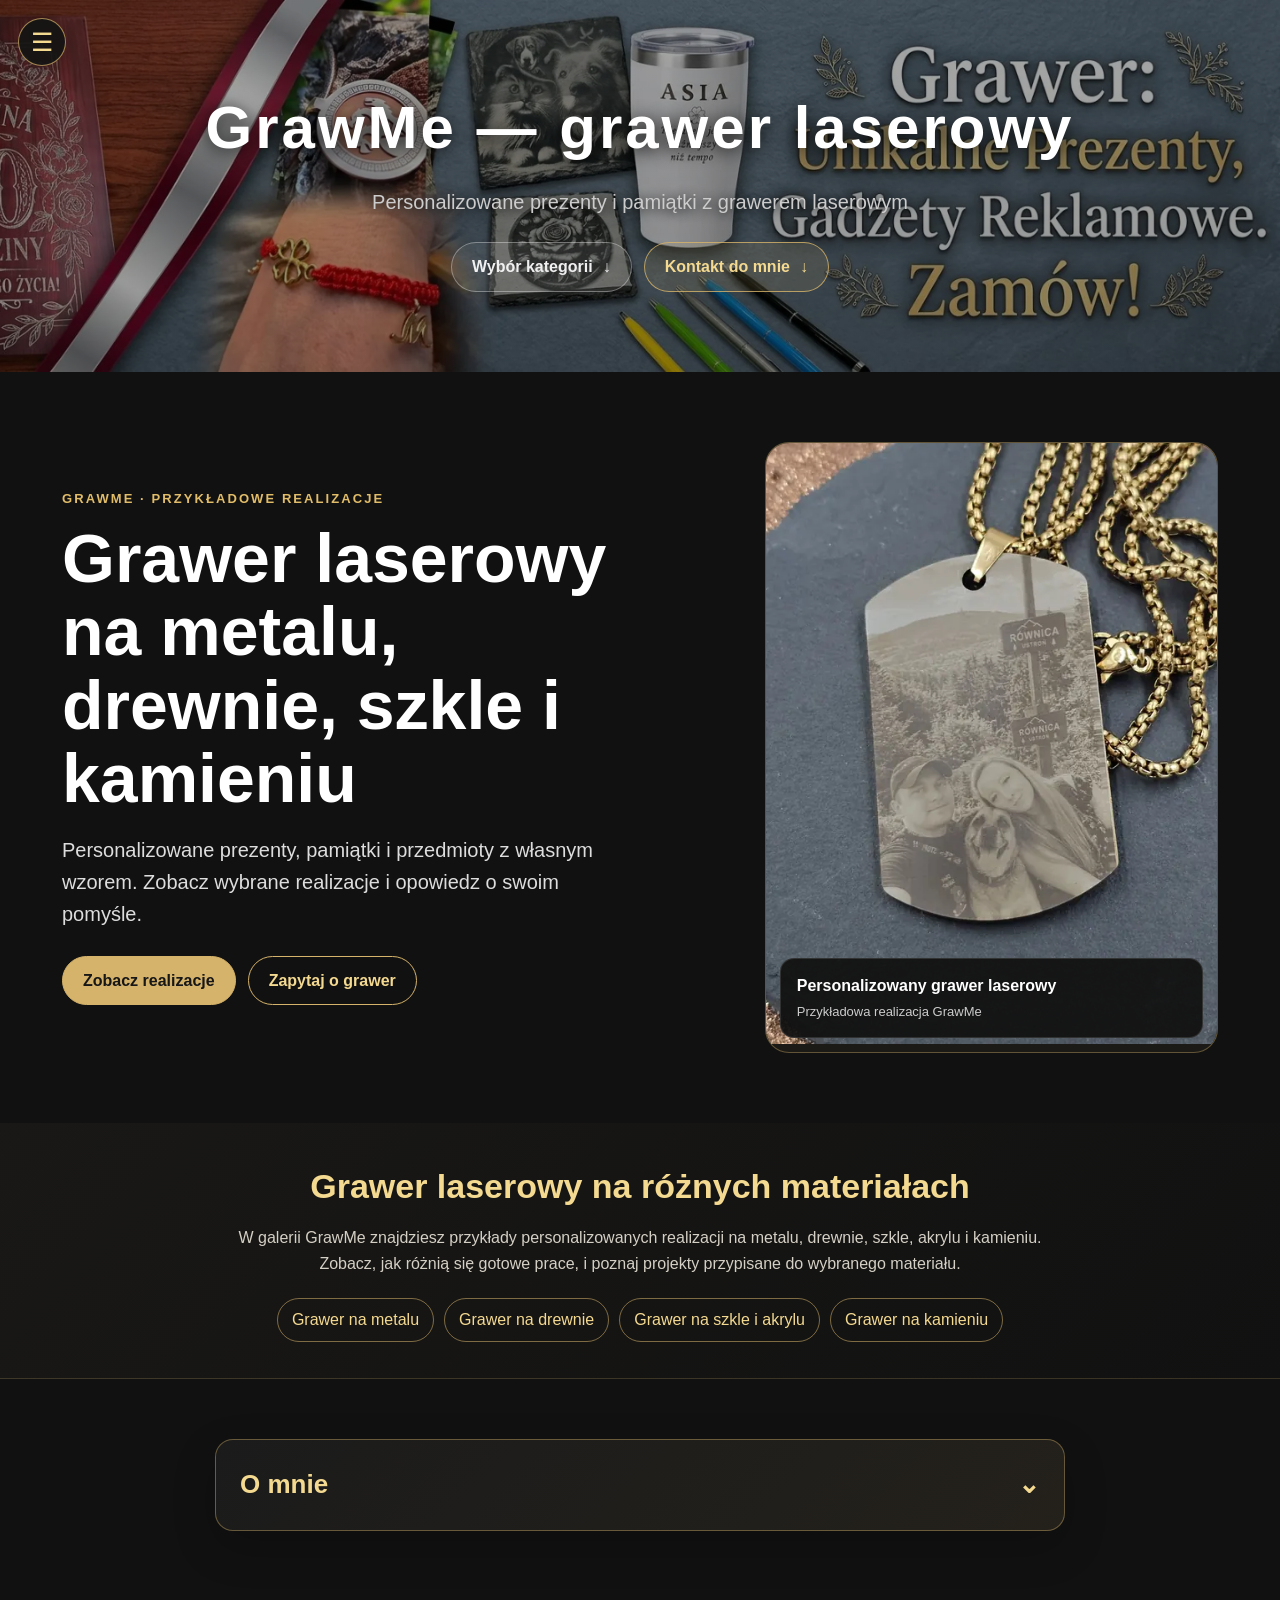
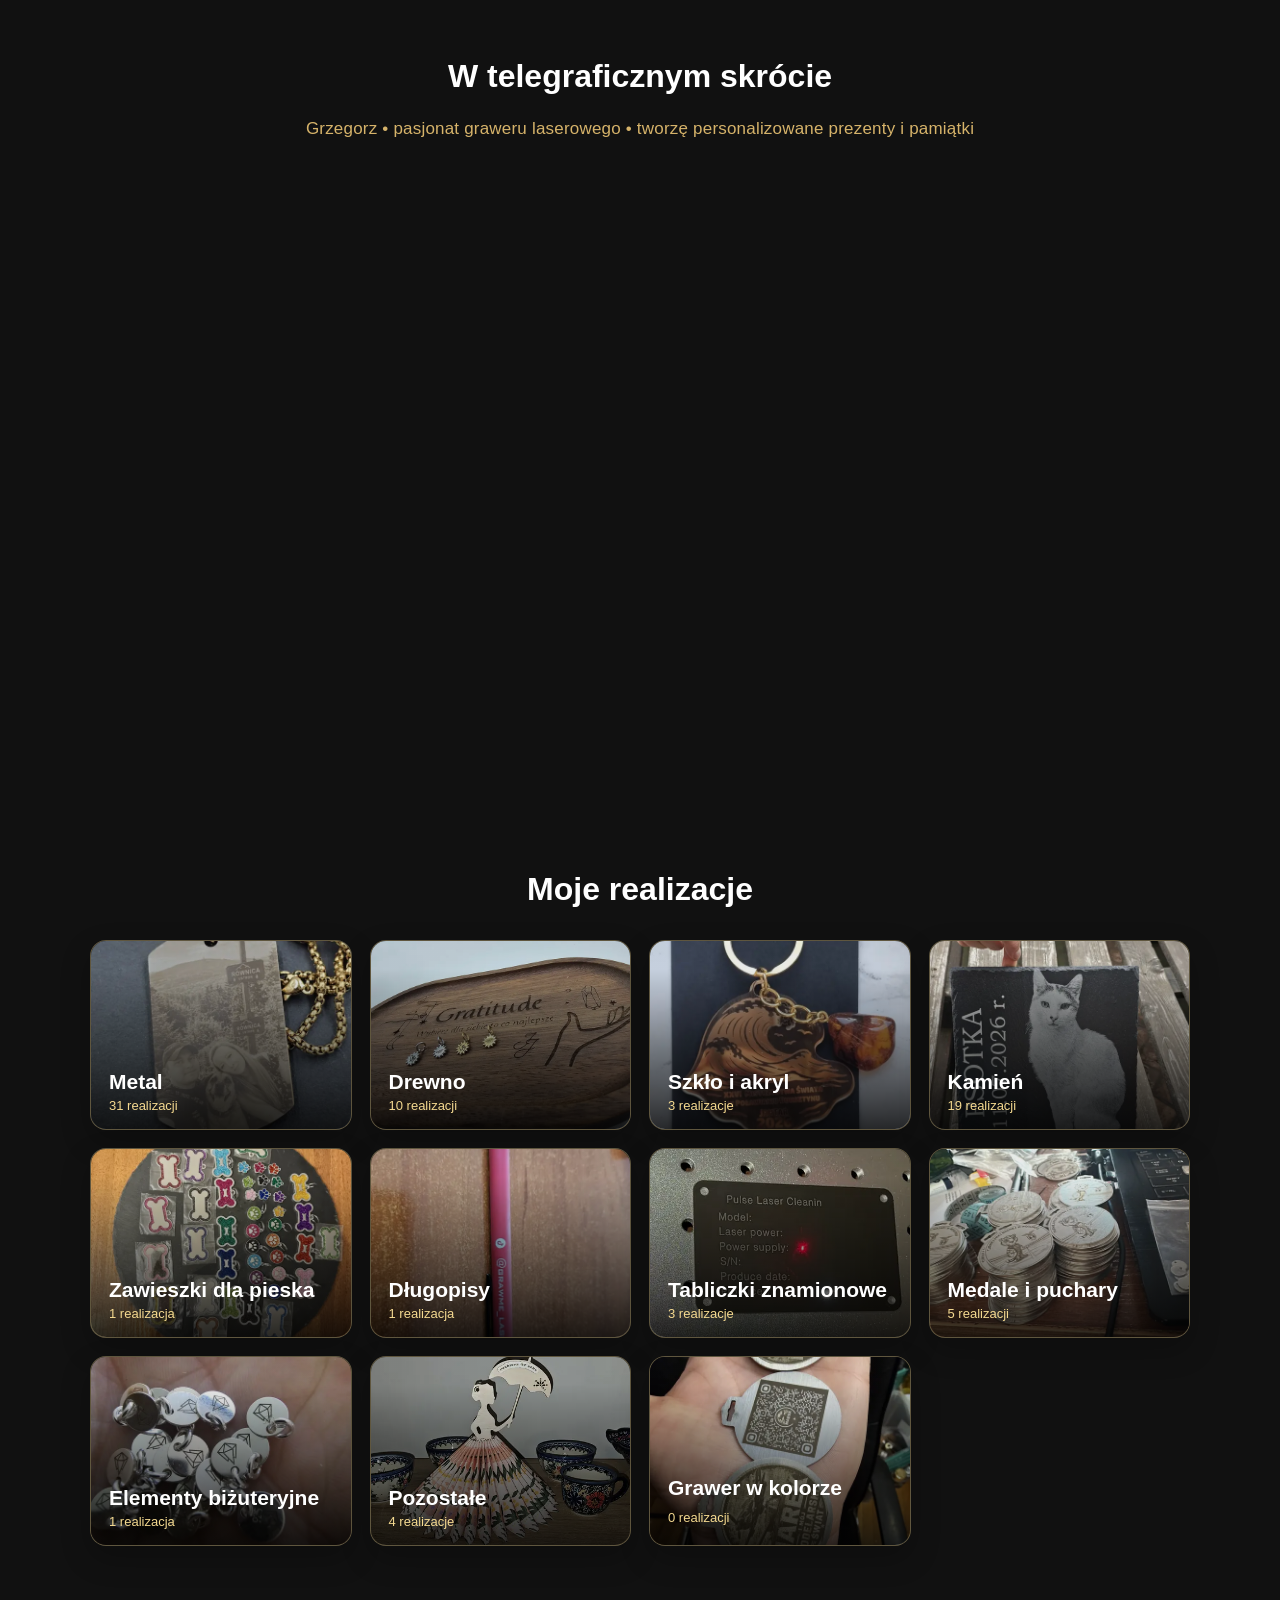
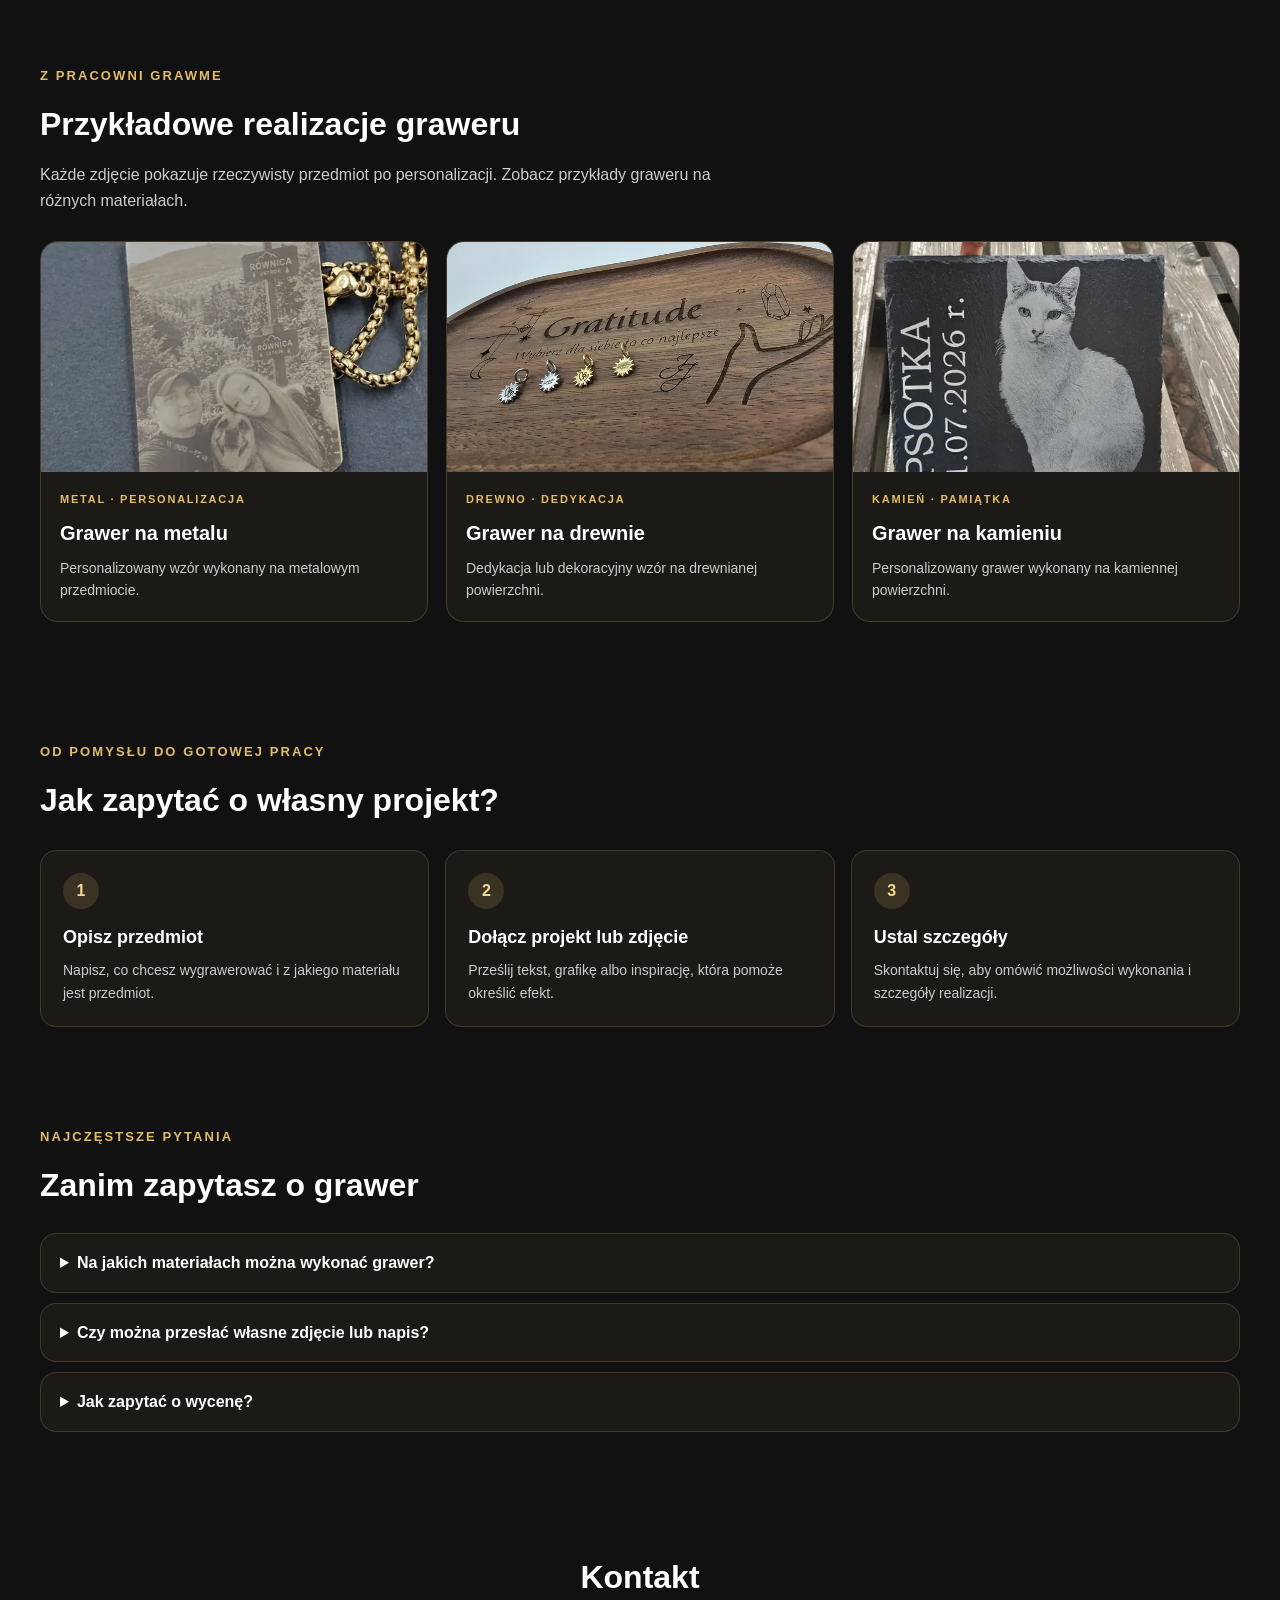
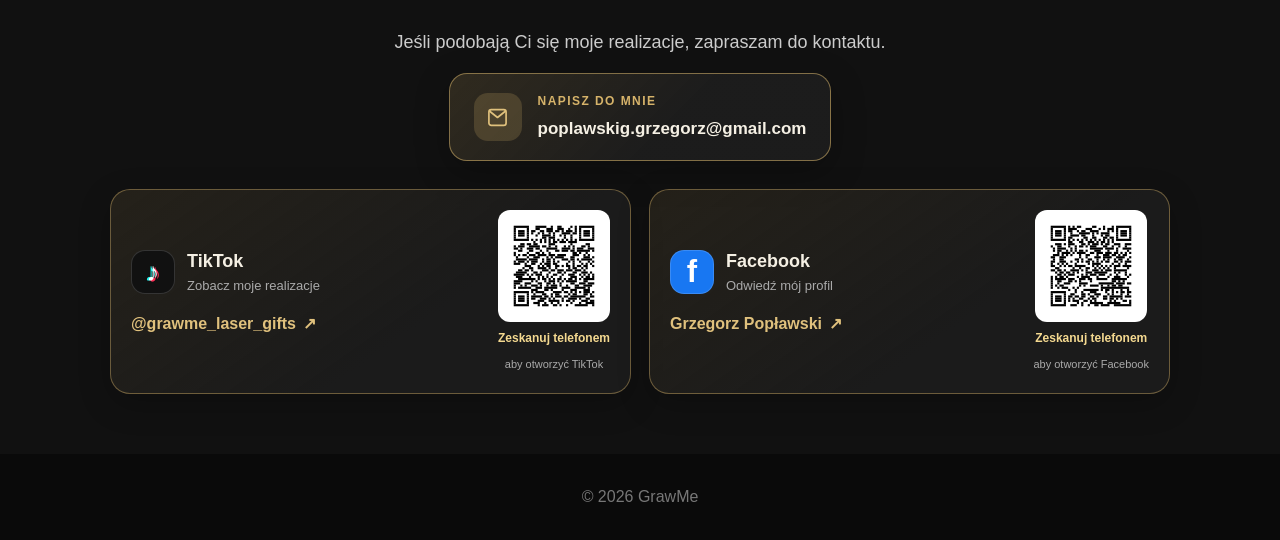
==== commit 72a46e95: "Add featured work and project FAQ sections" ====
--- a/index.html
+++ b/index.html
@@ -235,6 +235,116 @@
             padding: 60px 20px;
         }
 
+        .work-hero {
+            display: grid;
+            max-width: 1240px;
+            min-height: 510px;
+            grid-template-columns: 1.15fr 0.85fr;
+            align-items: center;
+            gap: clamp(36px, 7vw, 90px);
+            padding: 70px 42px;
+        }
+
+        .work-hero-copy { max-width: 610px; }
+        .section-eyebrow {
+            margin-bottom: 12px;
+            color: #e2bd69;
+            font-size: 13px;
+            font-weight: 700;
+            letter-spacing: 0.16em;
+            text-transform: uppercase;
+        }
+        .work-hero h2 {
+            margin-bottom: 18px;
+            font-size: clamp(38px, 5.6vw, 68px);
+            line-height: 1.08;
+            text-align: left;
+        }
+        .work-hero-copy > p:not(.section-eyebrow) {
+            max-width: 560px;
+            margin-bottom: 26px;
+            color: #ddd;
+            font-size: clamp(17px, 2vw, 20px);
+        }
+        .work-hero-actions { display: flex; flex-wrap: wrap; gap: 12px; }
+        .work-hero-actions a {
+            display: inline-flex;
+            min-height: 48px;
+            align-items: center;
+            justify-content: center;
+            padding: 11px 20px;
+            border: 1px solid #d6b36a;
+            border-radius: 999px;
+            color: #f4d990;
+            font-weight: 700;
+            text-decoration: none;
+        }
+        .work-hero-actions a:first-child { background: #d6b36a; color: #171717; }
+        .work-hero-actions a:hover { transform: translateY(-2px); }
+        .work-hero-visual {
+            position: relative;
+            min-height: 390px;
+            overflow: hidden;
+            border: 1px solid rgba(214, 179, 106, 0.38);
+            border-radius: 24px;
+            background: #1b1a17;
+        }
+        .work-hero-visual img { width: 100%; height: 100%; min-height: 390px; object-fit: cover; }
+        .work-hero-caption {
+            position: absolute;
+            right: 14px;
+            bottom: 14px;
+            left: 14px;
+            padding: 14px 16px;
+            border: 1px solid rgba(255,255,255,.12);
+            border-radius: 14px;
+            background: rgba(18,18,18,.94);
+        }
+        .work-hero-caption strong, .work-hero-caption span { display: block; }
+        .work-hero-caption span { margin-top: 3px; color: #ccc; font-size: 13px; }
+        .featured-work { max-width: 1240px; }
+        .featured-work h2, .project-help h2 { margin-bottom: 12px; text-align: left; }
+        .section-lead { max-width: 720px; margin-bottom: 28px; color: #ccc; }
+        .featured-grid { display: grid; grid-template-columns: repeat(3, minmax(0, 1fr)); gap: 18px; }
+        .featured-card {
+            overflow: hidden;
+            border: 1px solid rgba(214, 179, 106, 0.22);
+            border-radius: 18px;
+            background: #1b1a17;
+        }
+        .featured-card > img { display: block; width: 100%; height: 230px; object-fit: cover; }
+        .featured-card-copy { padding: 19px; }
+        .featured-card-copy .section-eyebrow { margin-bottom: 8px; font-size: 11px; }
+        .featured-card h3 { margin-bottom: 8px; font-size: 20px; }
+        .featured-card p:last-child { color: #ccc; font-size: 14px; }
+        .project-help { max-width: 1240px; }
+        .steps-grid { display: grid; grid-template-columns: repeat(3, minmax(0, 1fr)); gap: 16px; margin-top: 24px; }
+        .step-card, .faq-list details {
+            border: 1px solid rgba(214, 179, 106, 0.2);
+            border-radius: 16px;
+            background: #1b1a17;
+        }
+        .step-card { padding: 22px; }
+        .step-number {
+            display: grid;
+            width: 36px;
+            height: 36px;
+            margin-bottom: 14px;
+            place-items: center;
+            border-radius: 50%;
+            background: rgba(214, 179, 106, 0.16);
+            color: #f4d990;
+            font-weight: 700;
+        }
+        .step-card h3 { margin-bottom: 8px; font-size: 18px; }
+        .step-card p, .faq-list p { color: #ccc; font-size: 14px; }
+        .faq-block { margin-top: 100px; }
+        .faq-list { display: grid; gap: 10px; margin-top: 22px; }
+        .faq-list details { padding: 16px 19px; }
+        .faq-list summary { cursor: pointer; font-weight: 700; }
+        .faq-list details p { padding: 12px 24px 2px 0; }
+        .work-hero-actions a:focus-visible, .faq-list summary:focus-visible { outline: 3px solid #f4d990; outline-offset: 4px; }
+
         .seo-intro {
             max-width: 100%;
             padding: 36px 20px;
@@ -942,6 +1052,13 @@
         ========================= */
 
         @media (max-width: 600px) {
+
+            .work-hero { min-height: 0; grid-template-columns: 1fr; gap: 26px; padding: 48px 20px; }
+            .work-hero h2 { font-size: 40px; }
+            .work-hero-visual, .work-hero-visual img { min-height: 310px; }
+            .featured-grid, .steps-grid { grid-template-columns: 1fr; }
+            .featured-card > img { height: 245px; }
+            .faq-block { margin-top: 68px; }
 
             header {
                 min-height: 0;
@@ -1134,6 +1251,25 @@
         </nav>
     </header>
 
+    <section class="work-hero" aria-labelledby="work-hero-title">
+        <div class="work-hero-copy">
+            <p class="section-eyebrow">GrawMe · przykładowe realizacje</p>
+            <h2 id="work-hero-title">Grawer laserowy na metalu, drewnie, szkle i kamieniu</h2>
+            <p>Personalizowane prezenty, pamiątki i przedmioty z własnym wzorem. Zobacz wybrane realizacje i opowiedz o swoim pomyśle.</p>
+            <div class="work-hero-actions">
+                <a href="#featured-work">Zobacz realizacje</a>
+                <a href="#contact">Zapytaj o grawer</a>
+            </div>
+        </div>
+        <div class="work-hero-visual">
+            <img src="images/thumbs/prezenty%20z%20grawerem%201b.webp" alt="Przykładowa realizacja graweru laserowego na metalu" fetchpriority="high" decoding="async">
+            <div class="work-hero-caption">
+                <strong>Personalizowany grawer laserowy</strong>
+                <span>Przykładowa realizacja GrawMe</span>
+            </div>
+        </div>
+    </section>
+
     <section class="seo-intro" aria-labelledby="seo-intro-title">
         <div class="seo-intro-inner">
             <h2 id="seo-intro-title">Grawer laserowy na różnych materiałach</h2>
@@ -1520,6 +1656,78 @@
         <button class="lightbox-close" type="button" aria-label="Zamknij podgląd">&times;</button>
         <img id="lightbox-image" alt="Powiększone zdjęcie realizacji GrawMe">
     </dialog>
+
+    <section class="featured-work" id="featured-work" aria-labelledby="featured-work-title">
+        <p class="section-eyebrow">Z pracowni GrawMe</p>
+        <h2 id="featured-work-title">Przykładowe realizacje graweru</h2>
+        <p class="section-lead">Każde zdjęcie pokazuje rzeczywisty przedmiot po personalizacji. Zobacz przykłady graweru na różnych materiałach.</p>
+        <div class="featured-grid">
+            <article class="featured-card">
+                <img src="images/thumbs/prezenty%20z%20grawerem%201b.webp" alt="Przykład graweru laserowego na metalowym przedmiocie" loading="lazy" decoding="async">
+                <div class="featured-card-copy">
+                    <p class="section-eyebrow">Metal · personalizacja</p>
+                    <h3>Grawer na metalu</h3>
+                    <p>Personalizowany wzór wykonany na metalowym przedmiocie.</p>
+                </div>
+            </article>
+            <article class="featured-card">
+                <img src="images/thumbs/prezenty%20z%20grawerem%2054.webp" alt="Przykład graweru laserowego na drewnie" loading="lazy" decoding="async">
+                <div class="featured-card-copy">
+                    <p class="section-eyebrow">Drewno · dedykacja</p>
+                    <h3>Grawer na drewnie</h3>
+                    <p>Dedykacja lub dekoracyjny wzór na drewnianej powierzchni.</p>
+                </div>
+            </article>
+            <article class="featured-card">
+                <img src="images/thumbs/prezenty%20z%20grawerem%2076.webp" alt="Przykład graweru laserowego na kamieniu" loading="lazy" decoding="async">
+                <div class="featured-card-copy">
+                    <p class="section-eyebrow">Kamień · pamiątka</p>
+                    <h3>Grawer na kamieniu</h3>
+                    <p>Personalizowany grawer wykonany na kamiennej powierzchni.</p>
+                </div>
+            </article>
+        </div>
+    </section>
+
+    <section class="project-help" aria-labelledby="project-help-title">
+        <p class="section-eyebrow">Od pomysłu do gotowej pracy</p>
+        <h2 id="project-help-title">Jak zapytać o własny projekt?</h2>
+        <div class="steps-grid">
+            <article class="step-card">
+                <span class="step-number" aria-hidden="true">1</span>
+                <h3>Opisz przedmiot</h3>
+                <p>Napisz, co chcesz wygrawerować i z jakiego materiału jest przedmiot.</p>
+            </article>
+            <article class="step-card">
+                <span class="step-number" aria-hidden="true">2</span>
+                <h3>Dołącz projekt lub zdjęcie</h3>
+                <p>Prześlij tekst, grafikę albo inspirację, która pomoże określić efekt.</p>
+            </article>
+            <article class="step-card">
+                <span class="step-number" aria-hidden="true">3</span>
+                <h3>Ustal szczegóły</h3>
+                <p>Skontaktuj się, aby omówić możliwości wykonania i szczegóły realizacji.</p>
+            </article>
+        </div>
+        <div class="faq-block" aria-labelledby="faq-title">
+            <p class="section-eyebrow">Najczęstsze pytania</p>
+            <h2 id="faq-title">Zanim zapytasz o grawer</h2>
+            <div class="faq-list">
+                <details>
+                    <summary>Na jakich materiałach można wykonać grawer?</summary>
+                    <p>GrawMe pokazuje realizacje na metalu, drewnie, szkle, akrylu i kamieniu. Możliwość wykonania graweru zależy od konkretnego przedmiotu i materiału — opisz go w wiadomości, aby omówić szczegóły.</p>
+                </details>
+                <details>
+                    <summary>Czy można przesłać własne zdjęcie lub napis?</summary>
+                    <p>Tak. Do zapytania możesz dołączyć własny tekst, grafikę, zdjęcie lub inspirację. Ułatwi to omówienie projektu i oczekiwanego efektu.</p>
+                </details>
+                <details>
+                    <summary>Jak zapytać o wycenę?</summary>
+                    <p>Napisz, jaki przedmiot chcesz spersonalizować, podaj materiał i opisz wzór. Dołącz zdjęcie przedmiotu, jeśli je masz, a następnie skontaktuj się wybraną metodą w sekcji kontaktu.</p>
+                </details>
+            </div>
+        </div>
+    </section>
 
 
     <!-- =========================
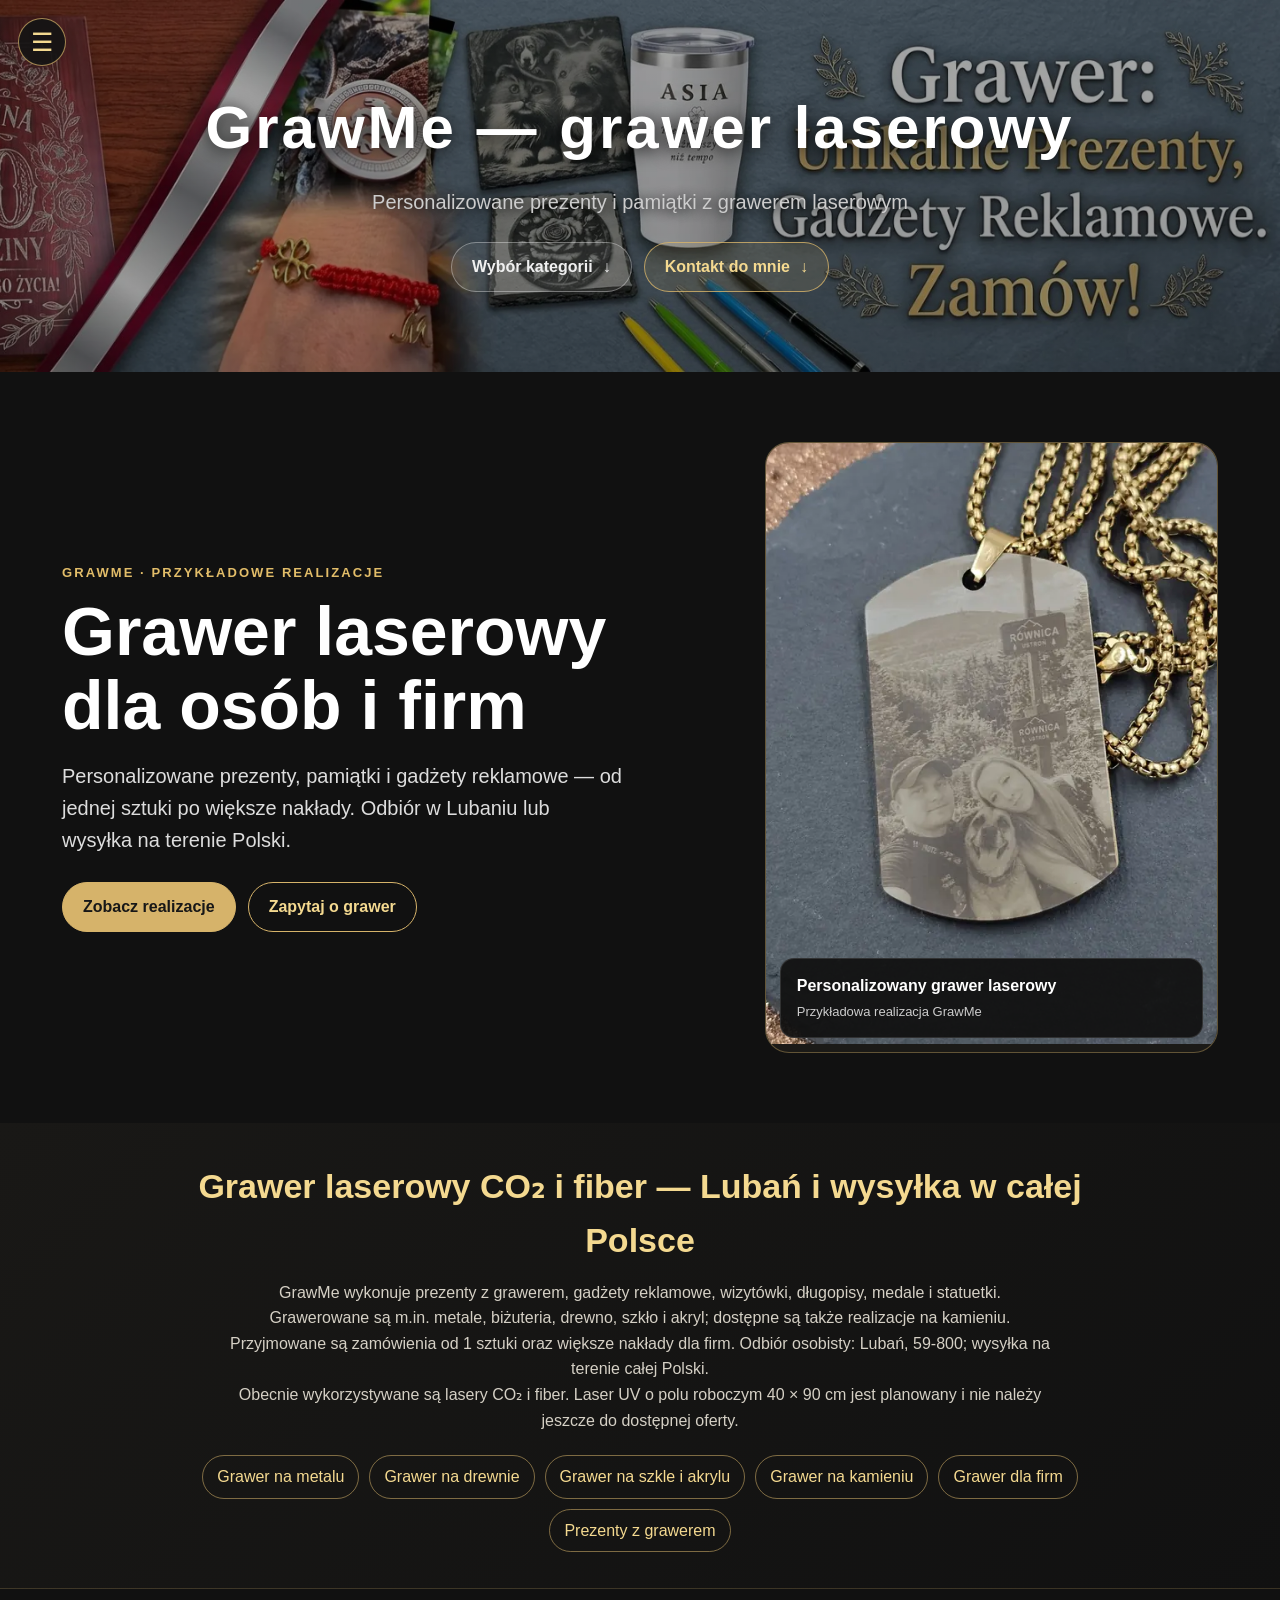
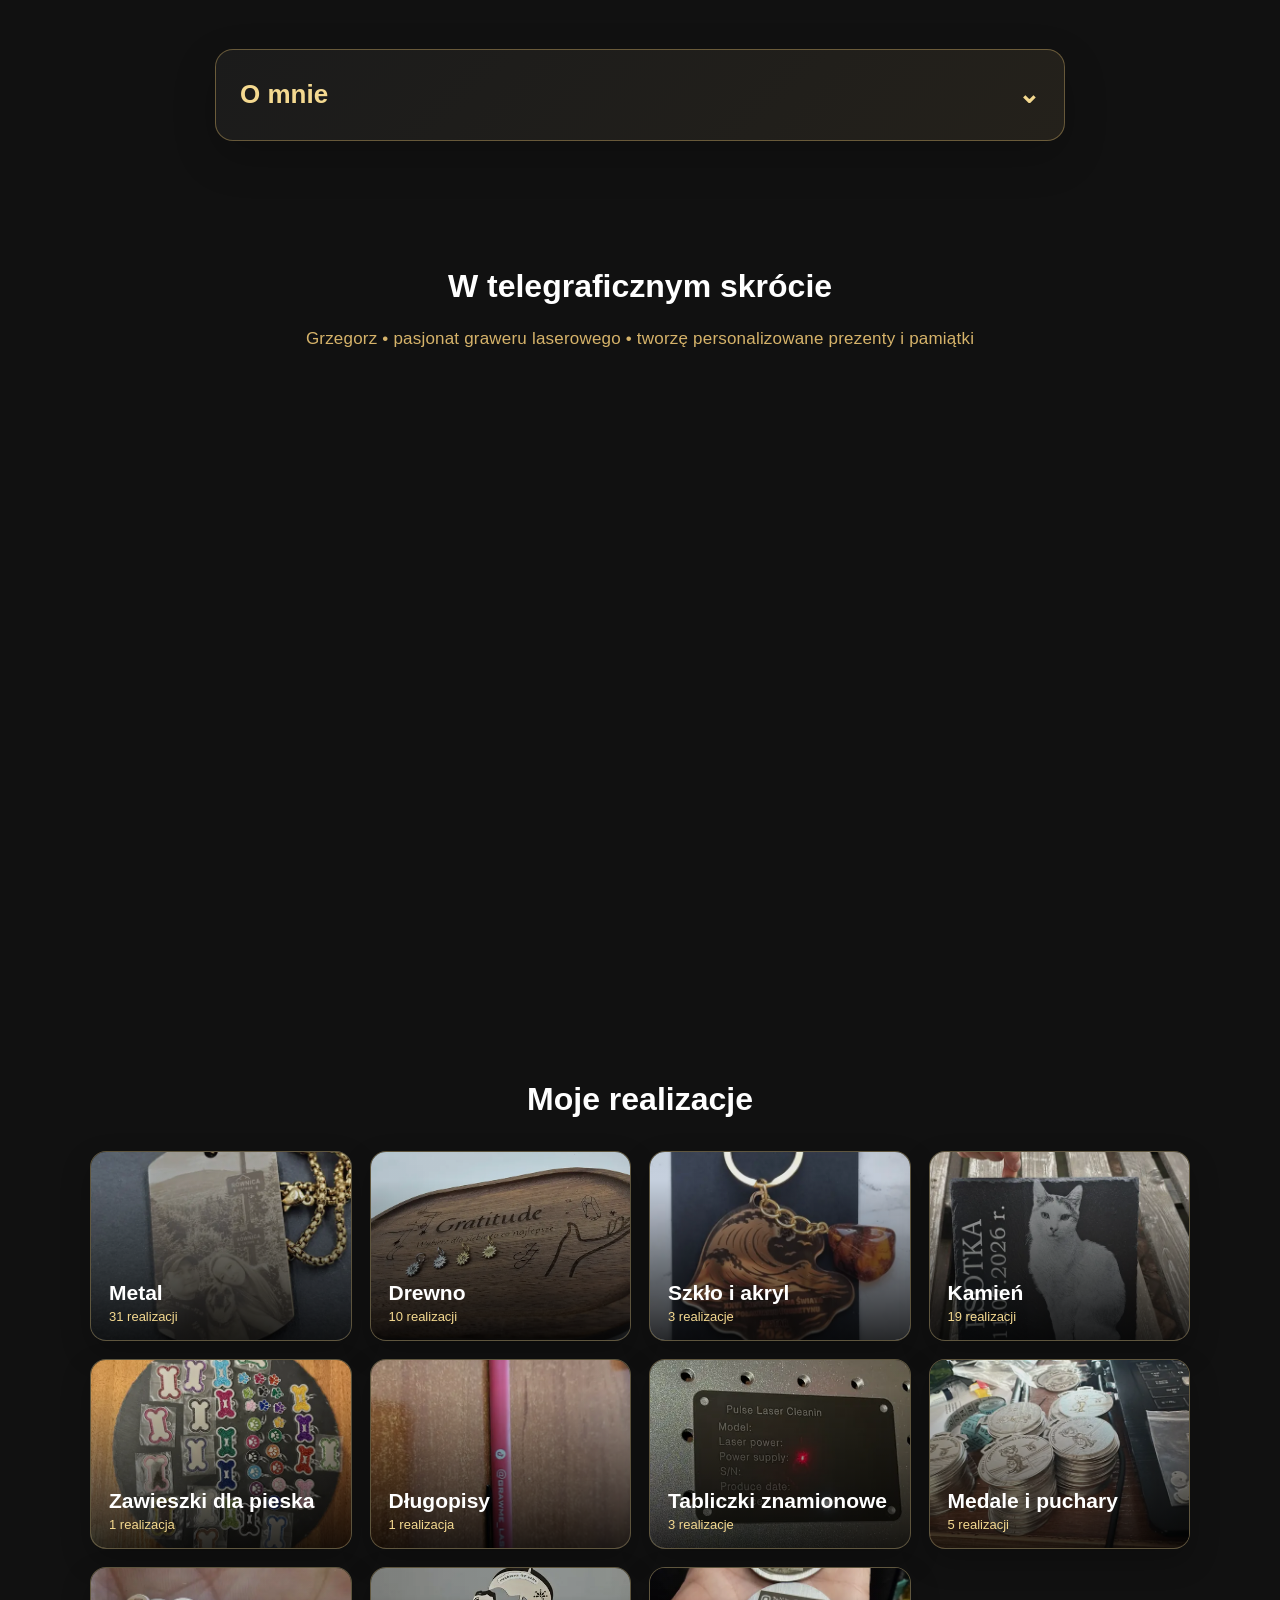
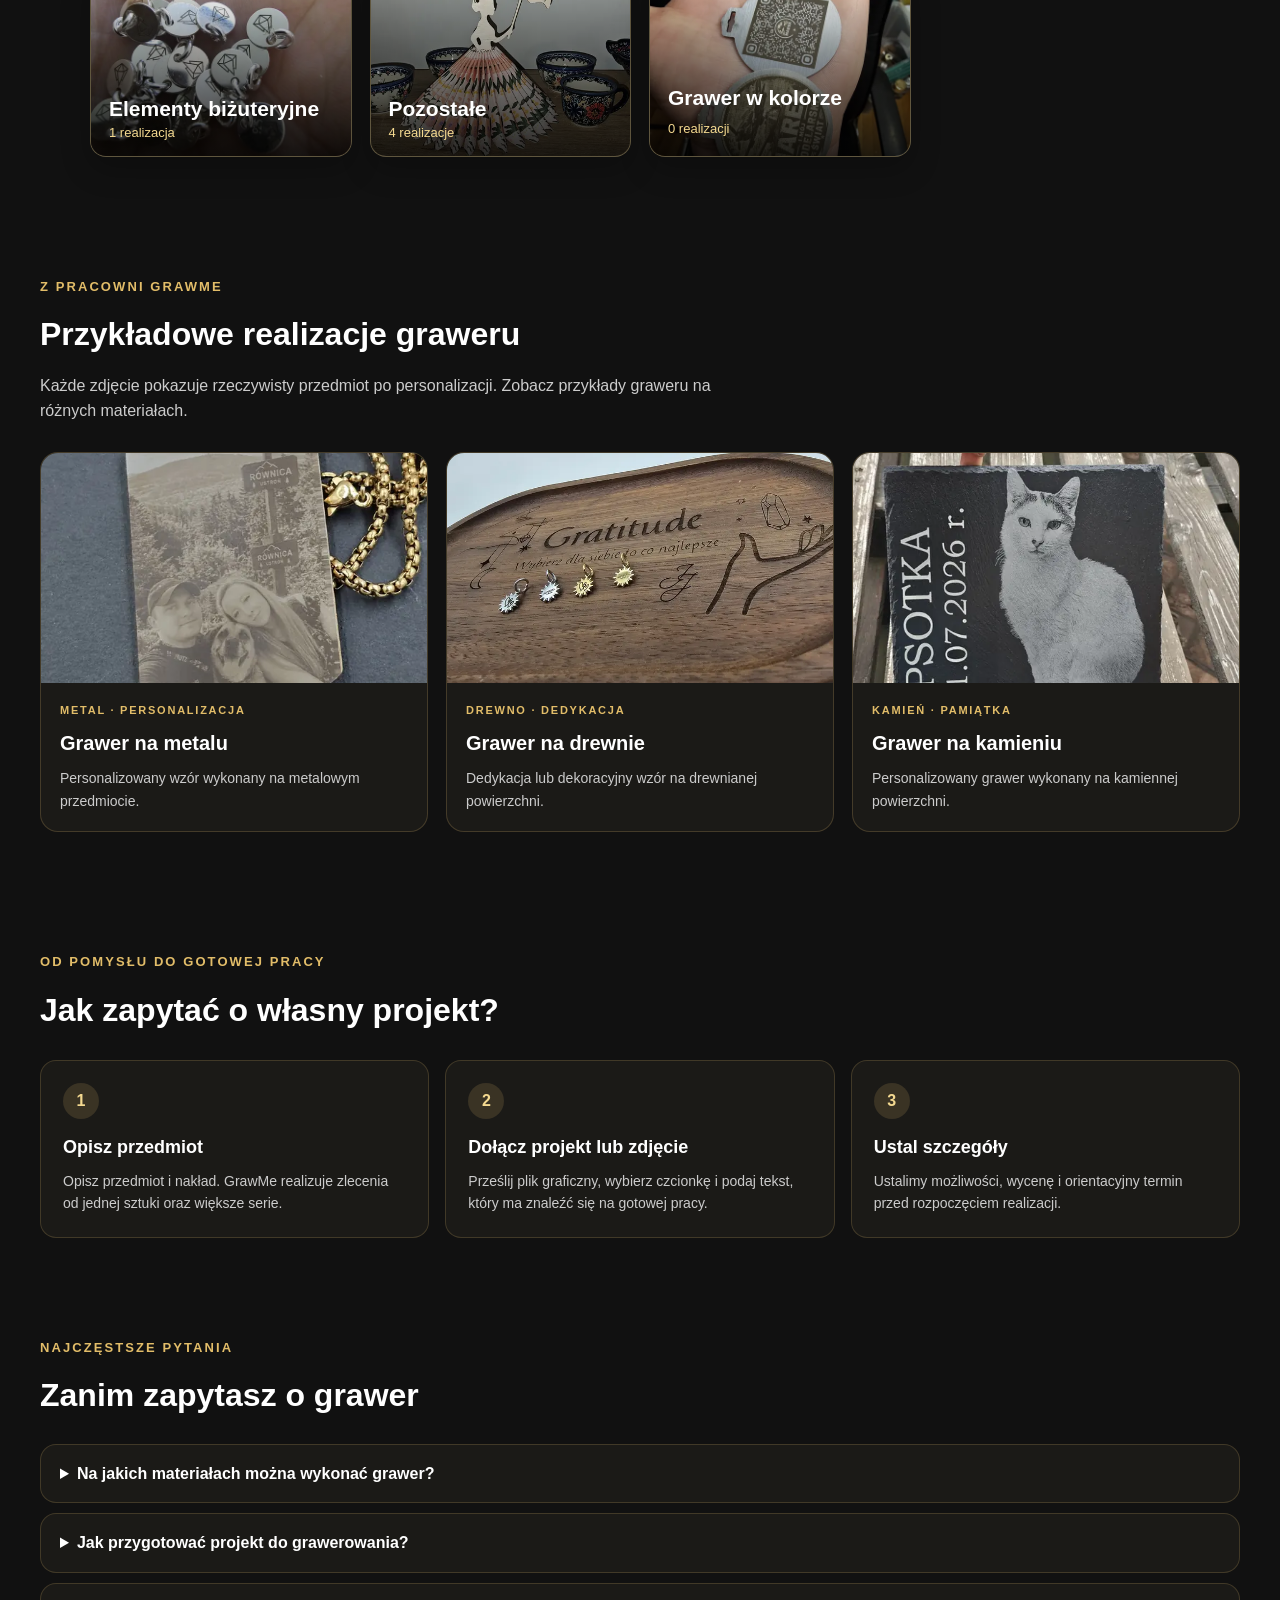
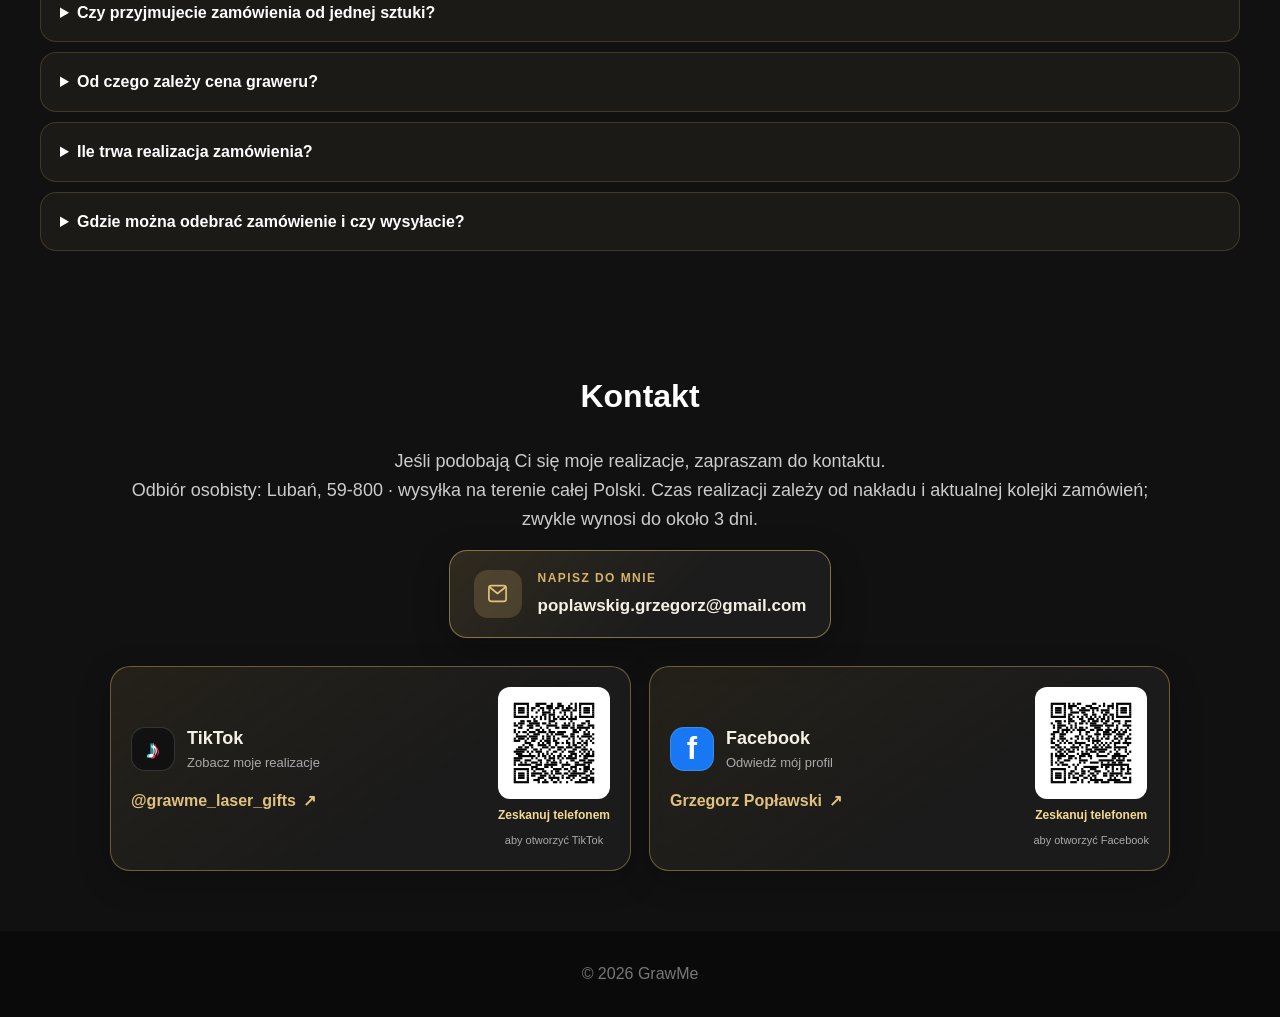
==== commit 254f17ab: "Expand local and AI-friendly SEO content" ====
--- a/index.html
+++ b/index.html
@@ -4,25 +4,49 @@
     <meta charset="UTF-8">
     <meta name="viewport" content="width=device-width, initial-scale=1.0">
     <link rel="preload" as="image" href="images/grawme-banner-mobile.webp" media="(max-width: 600px)">
-    <meta name="description" content="Zobacz realizacje GrawMe: personalizowany grawer laserowy na metalu, drewnie, szkle, akrylu i kamieniu. Poznaj przykłady i skontaktuj się e-mailowo.">
+    <meta name="description" content="GrawMe wykonuje grawer laserowy i personalizowane prezenty dla firm i osób prywatnych. Zamówienia od 1 sztuki, wysyłka w Polsce i odbiór w Lubaniu.">
     <link rel="canonical" href="https://grawme.pl/">
     <meta name="theme-color" content="#111111">
     <meta property="og:type" content="website">
     <meta property="og:locale" content="pl_PL">
     <meta property="og:site_name" content="GrawMe">
-    <meta property="og:title" content="Grawer laserowy i personalizowane prezenty | GrawMe">
-    <meta property="og:description" content="Zobacz przykłady personalizowanego graweru laserowego na różnych materiałach.">
+    <meta property="og:title" content="Grawer laserowy Lubań i cała Polska | GrawMe">
+    <meta property="og:description" content="Personalizowany grawer CO₂ i fiber dla firm i osób prywatnych. Zamówienia od 1 sztuki, wysyłka w Polsce, odbiór w Lubaniu.">
     <meta property="og:url" content="https://grawme.pl/">
     <meta property="og:image" content="https://grawme.pl/images/grawme-banner.webp">
     <meta name="twitter:card" content="summary_large_image">
-    <title>Grawer laserowy i personalizowane prezenty | GrawMe</title>
+    <title>Grawer laserowy Lubań i cała Polska | GrawMe</title>
     <script type="application/ld+json">
     {
       "@context": "https://schema.org",
       "@type": "Organization",
+      "@id": "https://grawme.pl/#organization",
       "name": "GrawMe",
       "url": "https://grawme.pl/",
-      "description": "Personalizowane prezenty i pamiątki z grawerem laserowym.",
+      "email": "poplawskig.grzegorz@gmail.com",
+      "description": "Personalizowany grawer laserowy i prezenty dla osób prywatnych oraz firm. Wysyłka na terenie Polski i odbiór osobisty w Lubaniu.",
+      "address": {
+        "@type": "PostalAddress",
+        "addressLocality": "Lubań",
+        "postalCode": "59-800",
+        "addressCountry": "PL"
+      },
+      "areaServed": [
+        { "@type": "Country", "name": "Polska" },
+        { "@type": "City", "name": "Lubań" }
+      ],
+      "knowsAbout": [
+        "Grawer laserowy CO₂ i fiber",
+        "Grawerowanie stali nierdzewnej w kolorze",
+        "Grawerowanie metali kolorowych i biżuterii",
+        "Personalizowane prezenty i gadżety reklamowe"
+      ],
+      "contactPoint": {
+        "@type": "ContactPoint",
+        "contactType": "zapytania o grawer",
+        "email": "poplawskig.grzegorz@gmail.com",
+        "availableLanguage": "Polish"
+      },
       "sameAs": [
         "https://www.tiktok.com/@grawme_laser_gifts",
         "https://www.facebook.com/grzesiek.popawski/"
@@ -1254,8 +1278,8 @@
     <section class="work-hero" aria-labelledby="work-hero-title">
         <div class="work-hero-copy">
             <p class="section-eyebrow">GrawMe · przykładowe realizacje</p>
-            <h2 id="work-hero-title">Grawer laserowy na metalu, drewnie, szkle i kamieniu</h2>
-            <p>Personalizowane prezenty, pamiątki i przedmioty z własnym wzorem. Zobacz wybrane realizacje i opowiedz o swoim pomyśle.</p>
+            <h2 id="work-hero-title">Grawer laserowy dla osób i firm</h2>
+            <p>Personalizowane prezenty, pamiątki i gadżety reklamowe — od jednej sztuki po większe nakłady. Odbiór w Lubaniu lub wysyłka na terenie Polski.</p>
             <div class="work-hero-actions">
                 <a href="#featured-work">Zobacz realizacje</a>
                 <a href="#contact">Zapytaj o grawer</a>
@@ -1272,13 +1296,16 @@
 
     <section class="seo-intro" aria-labelledby="seo-intro-title">
         <div class="seo-intro-inner">
-            <h2 id="seo-intro-title">Grawer laserowy na różnych materiałach</h2>
-            <p>W galerii GrawMe znajdziesz przykłady personalizowanych realizacji na metalu, drewnie, szkle, akrylu i kamieniu. Zobacz, jak różnią się gotowe prace, i poznaj projekty przypisane do wybranego materiału.</p>
+            <h2 id="seo-intro-title">Grawer laserowy CO₂ i fiber — Lubań i wysyłka w całej Polsce</h2>
+            <p>GrawMe wykonuje prezenty z grawerem, gadżety reklamowe, wizytówki, długopisy, medale i statuetki. Grawerowane są m.in. metale, biżuteria, drewno, szkło i akryl; dostępne są także realizacje na kamieniu. Przyjmowane są zamówienia od 1 sztuki oraz większe nakłady dla firm. Odbiór osobisty: Lubań, 59-800; wysyłka na terenie całej Polski.</p>
+            <p>Obecnie wykorzystywane są lasery CO₂ i fiber. Laser UV o polu roboczym 40 × 90 cm jest planowany i nie należy jeszcze do dostępnej oferty.</p>
             <nav class="seo-category-links" aria-label="Strony o grawerowaniu według materiału">
                 <a href="grawer-metal.html">Grawer na metalu</a>
                 <a href="grawer-drewno.html">Grawer na drewnie</a>
                 <a href="grawer-szklo-akryl.html">Grawer na szkle i akrylu</a>
                 <a href="grawer-kamien.html">Grawer na kamieniu</a>
+                <a href="grawer-dla-firm.html">Grawer dla firm</a>
+                <a href="prezenty-z-grawerem.html">Prezenty z grawerem</a>
             </nav>
         </div>
     </section>
@@ -1302,6 +1329,10 @@
                         To miejsce powstało z pasji do mojego hobby.
                         Chcę dzielić się tutaj moimi realizacjami, pomysłami
                         i efektami pracy.
+                        <br><br>
+                        Do każdego projektu podchodzę indywidualnie. Szczegóły
+                        dopracowuję w uzgodnieniu z odbiorcą, zwracając uwagę
+                        na każdy detal.
                         <br><br>
                         Być może z czasem, dzięki Wam, moja pasja przerodzi się
                         w coś większego i poważniejszego.
@@ -1696,17 +1727,17 @@
             <article class="step-card">
                 <span class="step-number" aria-hidden="true">1</span>
                 <h3>Opisz przedmiot</h3>
-                <p>Napisz, co chcesz wygrawerować i z jakiego materiału jest przedmiot.</p>
+                <p>Opisz przedmiot i nakład. GrawMe realizuje zlecenia od jednej sztuki oraz większe serie.</p>
             </article>
             <article class="step-card">
                 <span class="step-number" aria-hidden="true">2</span>
                 <h3>Dołącz projekt lub zdjęcie</h3>
-                <p>Prześlij tekst, grafikę albo inspirację, która pomoże określić efekt.</p>
+                <p>Prześlij plik graficzny, wybierz czcionkę i podaj tekst, który ma znaleźć się na gotowej pracy.</p>
             </article>
             <article class="step-card">
                 <span class="step-number" aria-hidden="true">3</span>
                 <h3>Ustal szczegóły</h3>
-                <p>Skontaktuj się, aby omówić możliwości wykonania i szczegóły realizacji.</p>
+                <p>Ustalimy możliwości, wycenę i orientacyjny termin przed rozpoczęciem realizacji.</p>
             </article>
         </div>
         <div class="faq-block" aria-labelledby="faq-title">
@@ -1715,15 +1746,27 @@
             <div class="faq-list">
                 <details>
                     <summary>Na jakich materiałach można wykonać grawer?</summary>
-                    <p>GrawMe pokazuje realizacje na metalu, drewnie, szkle, akrylu i kamieniu. Możliwość wykonania graweru zależy od konkretnego przedmiotu i materiału — opisz go w wiadomości, aby omówić szczegóły.</p>
+                    <p>GrawMe wykonuje m.in. grawer na stali nierdzewnej (także w kolorze), metalach kolorowych, srebrze, złocie, drewnie, szkle i akrylu. W ofercie są także statuetki szklane, akrylowe i ze sklejki, medale oraz drewniane skrzynki. Możliwość wykonania zależy od konkretnego przedmiotu — opisz go w wiadomości.</p>
                 </details>
                 <details>
-                    <summary>Czy można przesłać własne zdjęcie lub napis?</summary>
-                    <p>Tak. Do zapytania możesz dołączyć własny tekst, grafikę, zdjęcie lub inspirację. Ułatwi to omówienie projektu i oczekiwanego efektu.</p>
+                    <summary>Jak przygotować projekt do grawerowania?</summary>
+                    <p>Najczęściej zamówienie zaczyna się od przesłania pliku graficznego, wyboru czcionki i podania treści napisu. Projekty, także wygenerowane przez AI, mogą wymagać korekty. Zakres pracy nad plikiem i ewentualny koszt ustalane są przed realizacją.</p>
                 </details>
                 <details>
-                    <summary>Jak zapytać o wycenę?</summary>
-                    <p>Napisz, jaki przedmiot chcesz spersonalizować, podaj materiał i opisz wzór. Dołącz zdjęcie przedmiotu, jeśli je masz, a następnie skontaktuj się wybraną metodą w sekcji kontaktu.</p>
+                    <summary>Czy przyjmujecie zamówienia od jednej sztuki?</summary>
+                    <p>Tak. Można zapytać o pojedynczy prezent lub pamiątkę, a także o większy nakład dla firmy. Stałe współprace mają priorytet obsługi.</p>
+                </details>
+                <details>
+                    <summary>Od czego zależy cena graweru?</summary>
+                    <p>Wycena zależy przede wszystkim od liczby sztuk, przygotowania pliku oraz czasu potrzebnego na dopracowanie projektu. Szczegóły i koszt są ustalane indywidualnie.</p>
+                </details>
+                <details>
+                    <summary>Ile trwa realizacja zamówienia?</summary>
+                    <p>W typowych przypadkach realizacja trwa do około 3 dni. Przy większym nakładzie lub dużej liczbie zamówień termin może być dłuższy. Aktualny termin jest ustalany indywidualnie.</p>
+                </details>
+                <details>
+                    <summary>Gdzie można odebrać zamówienie i czy wysyłacie?</summary>
+                    <p>Odbiór osobisty jest możliwy w Lubaniu (59-800). GrawMe wysyła zamówienia na terenie całej Polski.</p>
                 </details>
             </div>
         </div>
@@ -1742,6 +1785,7 @@
             Jeśli podobają Ci się moje realizacje,
             zapraszam do kontaktu.
         </p>
+        <p>Odbiór osobisty: Lubań, 59-800 · wysyłka na terenie całej Polski. Czas realizacji zależy od nakładu i aktualnej kolejki zamówień; zwykle wynosi do około 3 dni.</p>
 
         <a class="contact-card" href="mailto:poplawskig.grzegorz@gmail.com" aria-label="Napisz e-mail na adres poplawskig.grzegorz@gmail.com">
             <span class="contact-card-icon" aria-hidden="true">
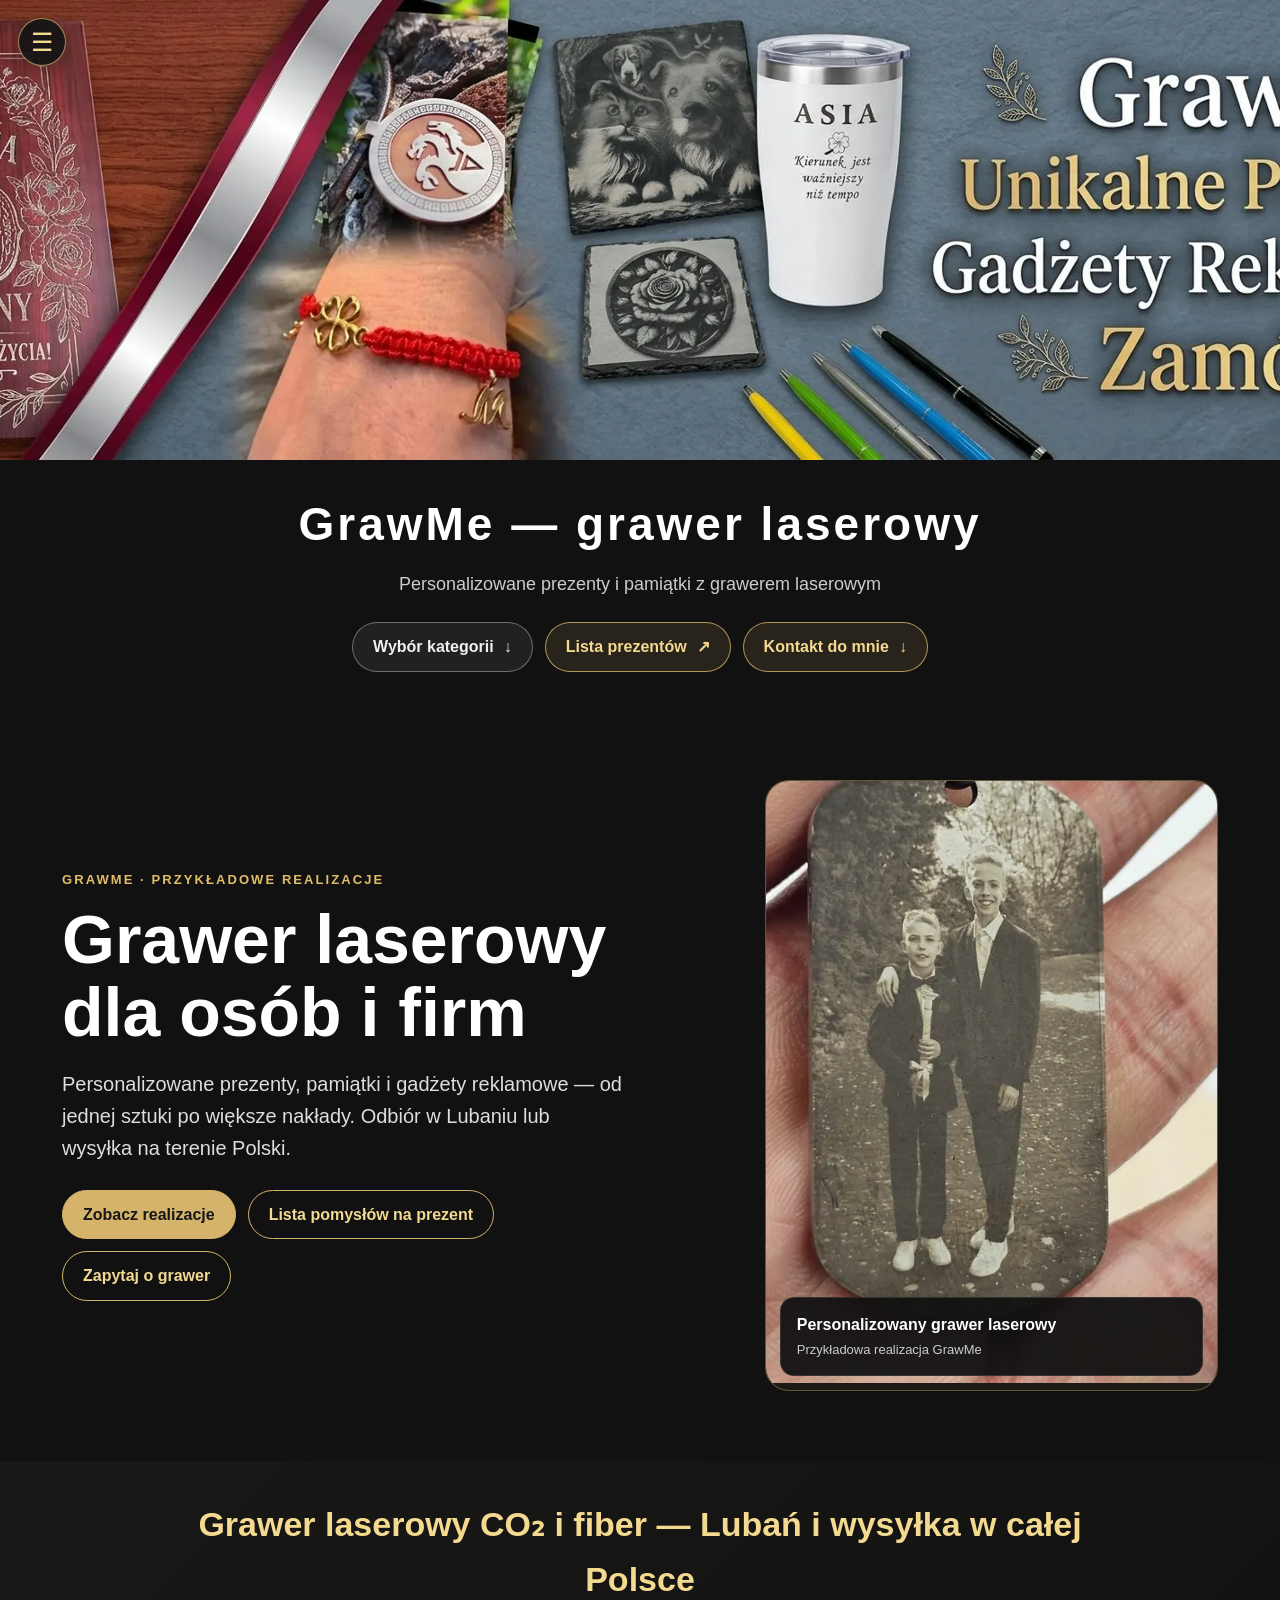
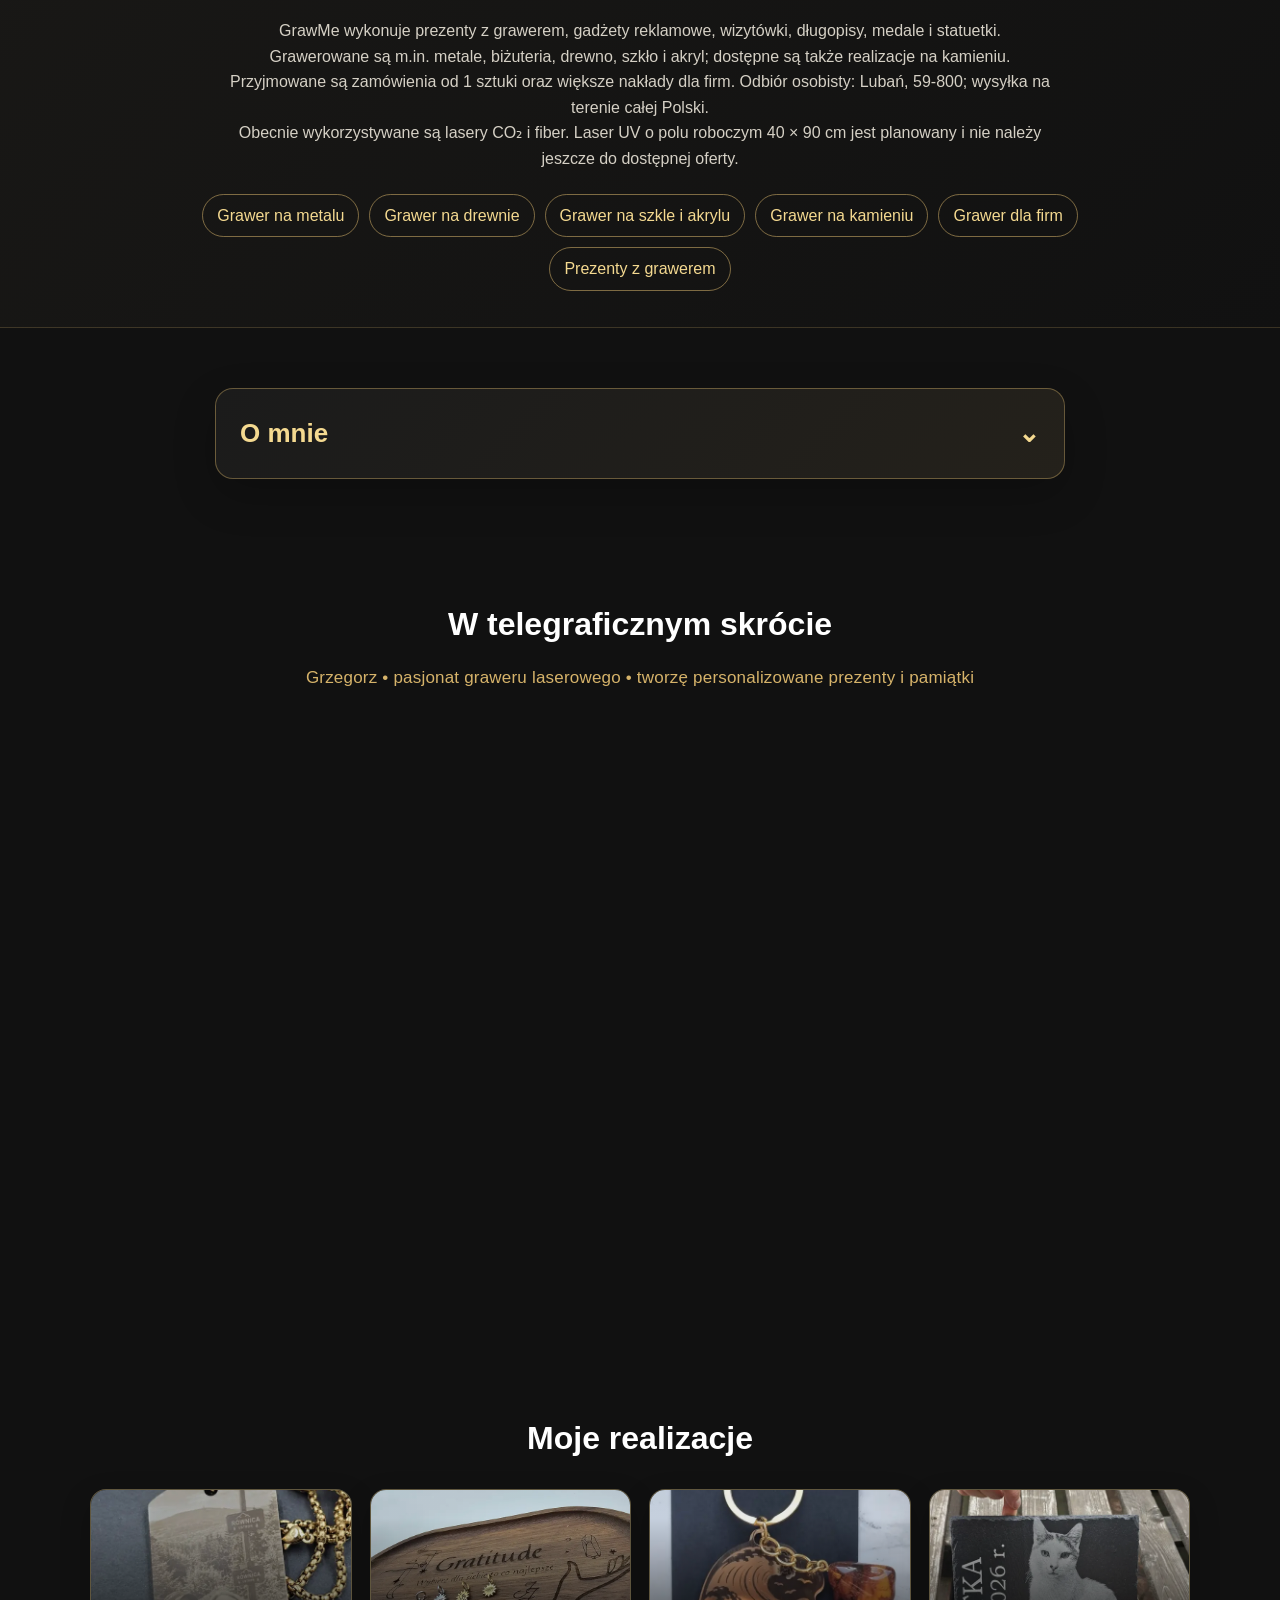
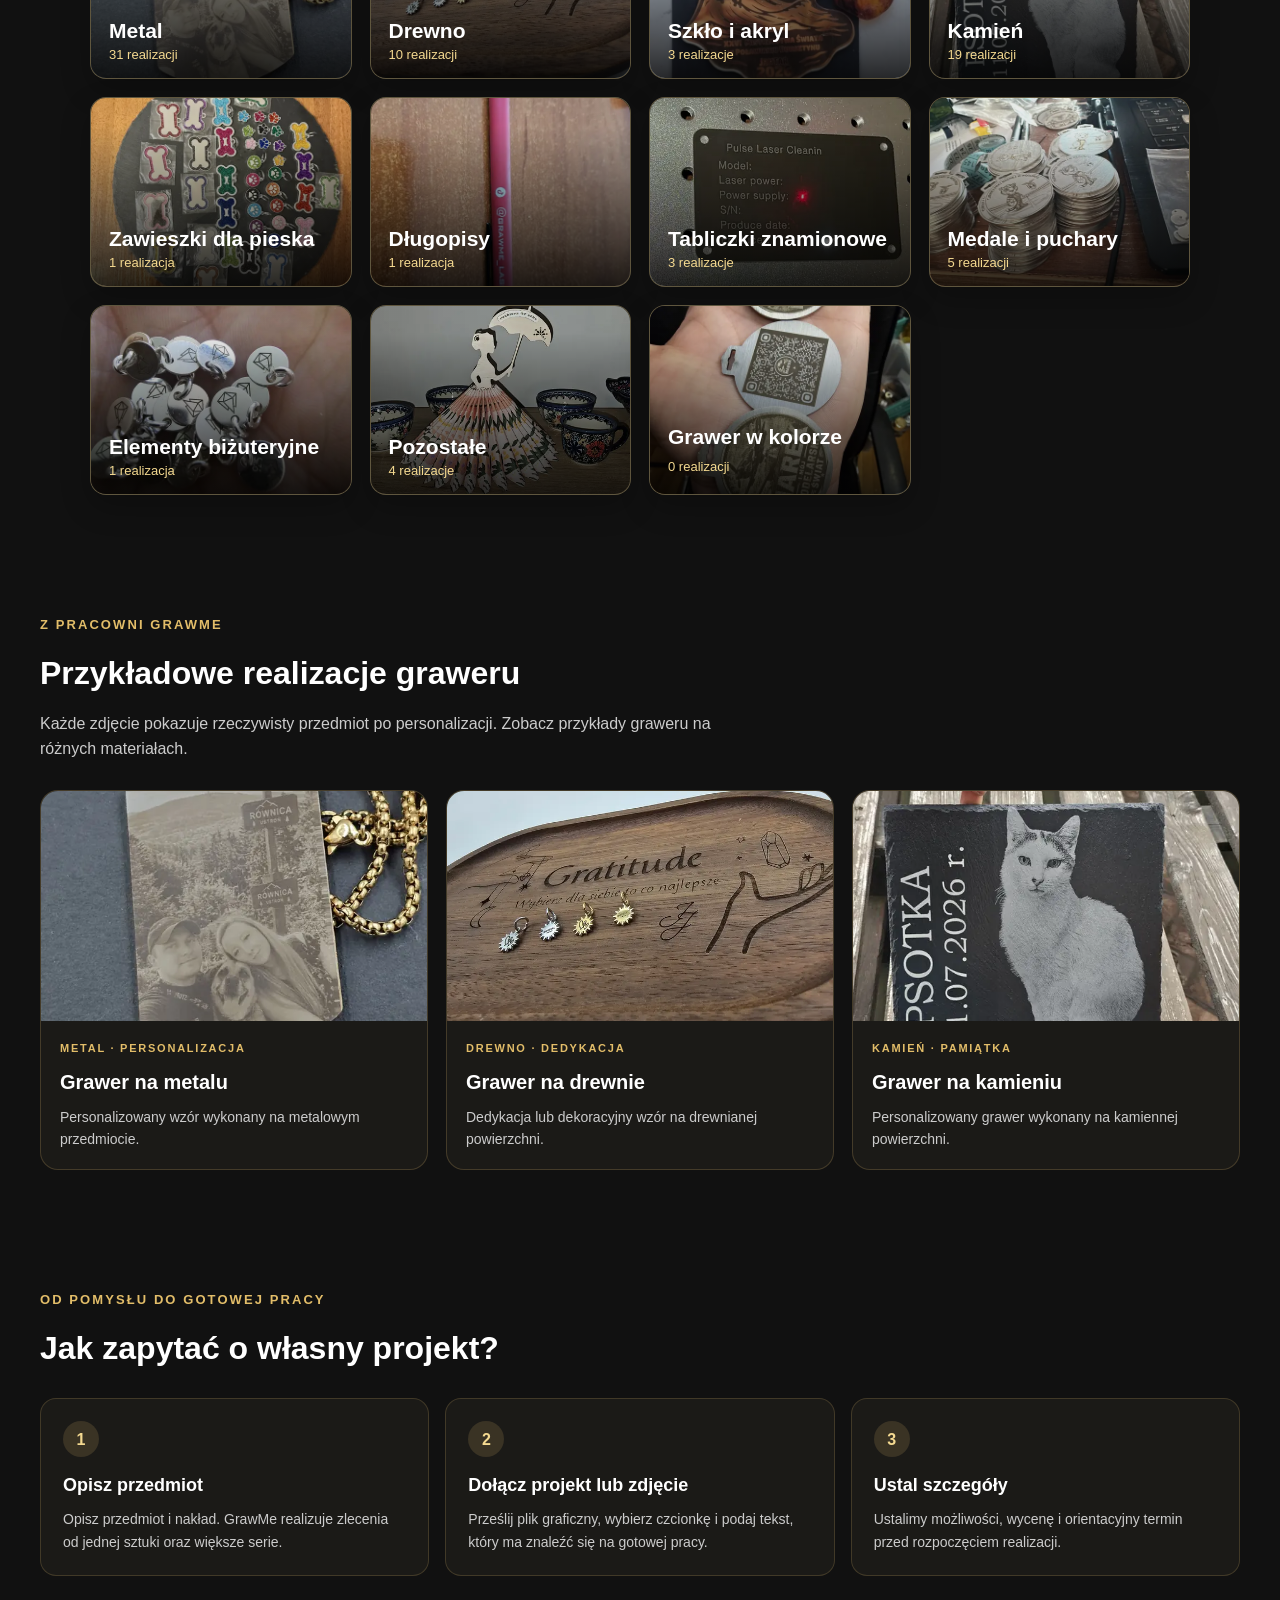
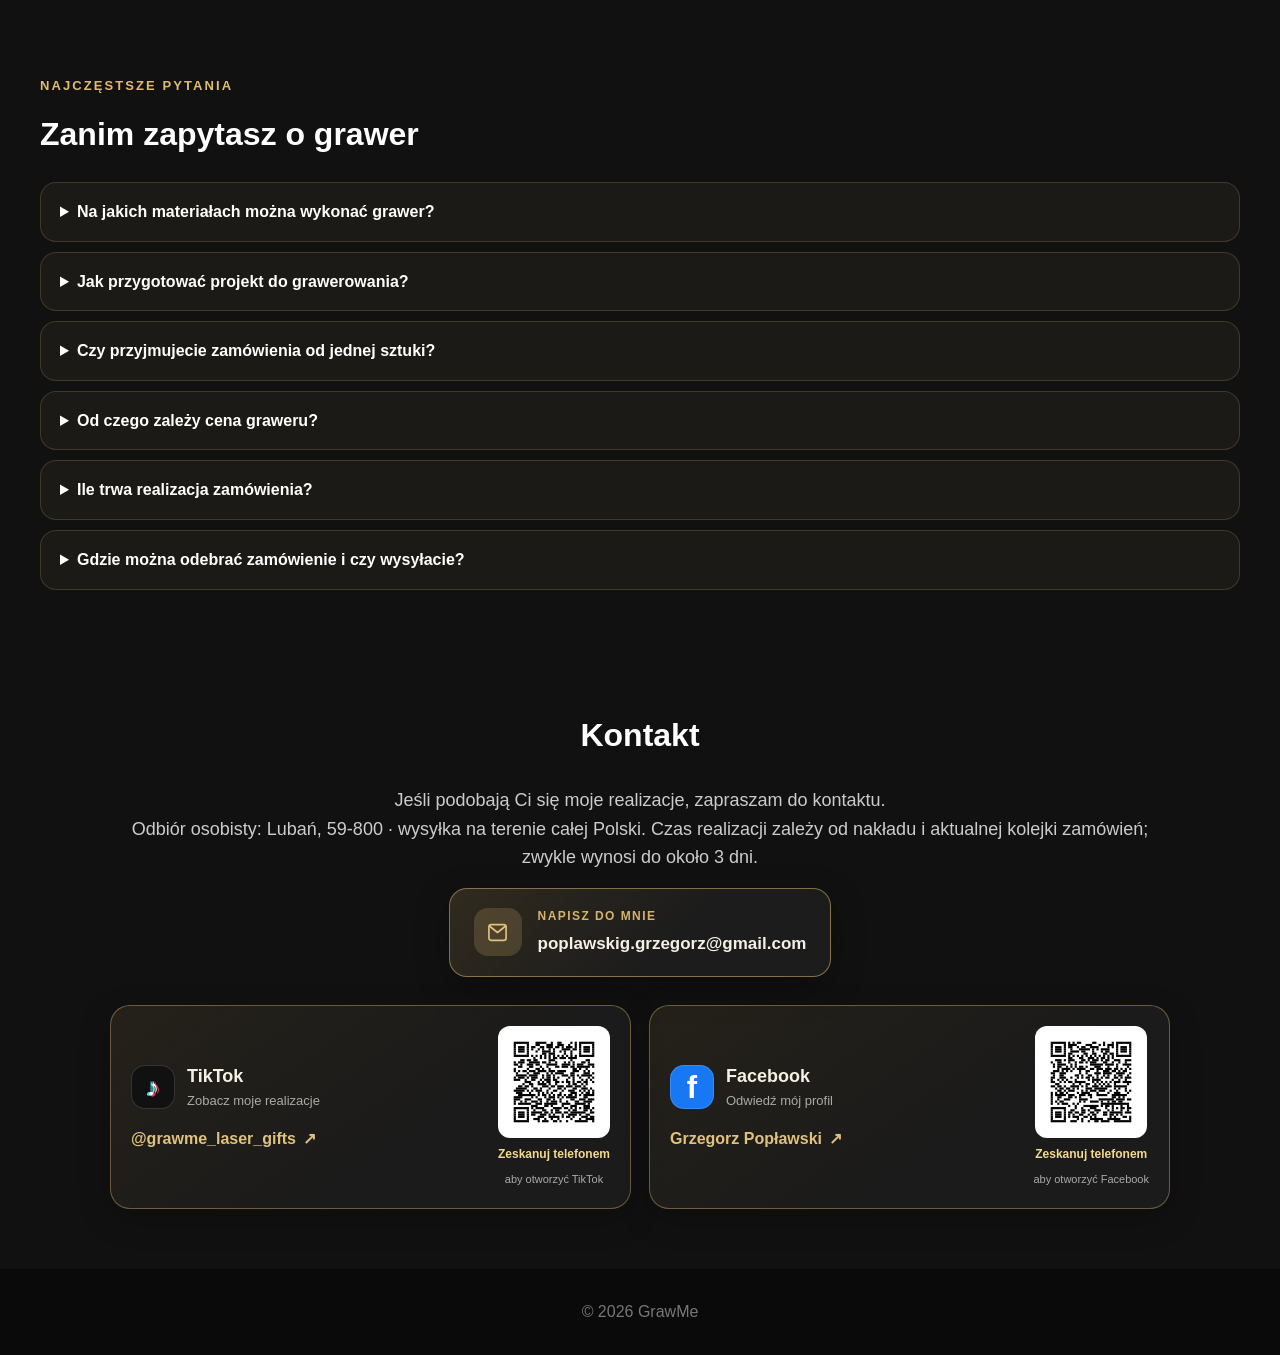
==== commit a5d0c78d: "Add gift list and refine homepage banner" ====
--- a/index.html
+++ b/index.html
@@ -178,32 +178,44 @@
         }
 
         header {
-            position: relative;
+            text-align: center;
+            padding: 0;
+            min-height: 0;
+            background: #111;
+        }
+
+        .site-banner {
+            display: block;
+            width: 100%;
             overflow: hidden;
-            text-align: center;
-            padding: 80px 20px;
-            min-height: 360px;
-            background: linear-gradient(rgba(0, 0, 0, 0.34), rgba(0, 0, 0, 0.42)), url("images/grawme-banner.webp") right center / cover no-repeat;
-        }
-
-        header h1,
-        header p,
-        header .header-actions {
-            position: relative;
-            z-index: 1;
-        }
-
-        header h1 {
-            font-size: clamp(36px, 5vw, 60px);
-            margin-bottom: 10px;
+            background: #161411;
+        }
+
+        .site-banner img {
+            display: block;
+            width: 100%;
+            height: clamp(250px, 38vw, 460px);
+            object-fit: cover;
+            object-position: center;
+        }
+
+        .site-header-copy {
+            max-width: 1100px;
+            margin: auto;
+            padding: 28px 20px 38px;
+        }
+
+        .site-header-copy h1 {
+            margin-bottom: 8px;
+            font-size: clamp(30px, 4vw, 46px);
             letter-spacing: 3px;
-            text-shadow: 0 3px 18px rgba(0, 0, 0, 0.9);
-        }
-
-        header p {
-            font-size: 20px;
+            text-shadow: none;
+        }
+
+        .site-header-copy > p {
             color: #ccc;
-            text-shadow: 0 2px 12px rgba(0, 0, 0, 0.95);
+            font-size: 18px;
+            text-shadow: none;
         }
 
         .header-contact {
@@ -1084,22 +1096,22 @@
             .featured-card > img { height: 245px; }
             .faq-block { margin-top: 68px; }
 
-            header {
-                min-height: 0;
-                padding: calc(25vw + 26px) 20px 40px;
-                background-color: #1a1a1a;
-                background-image: linear-gradient(to bottom, rgba(0, 0, 0, 0.18) 0%, rgba(0, 0, 0, 0.18) 70%, #1a1a1a 100%), url("images/grawme-banner-mobile.webp");
-                background-size: 100% 100%, 100% auto;
-                background-position: center top, center 16px;
-                background-repeat: no-repeat, no-repeat;
-            }
-
-            header h1 {
-                font-size: 44px;
-            }
-
-            header p {
-                font-size: 18px;
+            .site-banner img {
+                height: clamp(210px, 70vw, 340px);
+                object-position: center top;
+            }
+
+            .site-header-copy {
+                padding: 24px 20px 32px;
+            }
+
+            .site-header-copy h1 {
+                font-size: clamp(30px, 8vw, 40px);
+                letter-spacing: 1px;
+            }
+
+            .site-header-copy > p {
+                font-size: 17px;
             }
 
             .header-actions {
@@ -1261,18 +1273,28 @@
     ========================= -->
 
     <header id="top">
-        <h1>GrawMe — grawer laserowy</h1>
-        <p>Personalizowane prezenty i pamiątki z grawerem laserowym</p>
-        <nav class="header-actions" aria-label="Skróty strony">
-            <a class="header-contact header-categories" href="#gallery-filters">
-                Wybór kategorii
-                <span aria-hidden="true">↓</span>
-            </a>
-            <a class="header-contact" href="#contact">
-                Kontakt do mnie
-                <span aria-hidden="true">↓</span>
-            </a>
-        </nav>
+        <picture class="site-banner">
+            <source media="(max-width: 600px)" srcset="images/grawme-banner-mobile.webp">
+            <img src="images/grawme-banner.webp" alt="Przykłady personalizowanych realizacji GrawMe" fetchpriority="high" decoding="async">
+        </picture>
+        <div class="site-header-copy">
+            <h1>GrawMe — grawer laserowy</h1>
+            <p>Personalizowane prezenty i pamiątki z grawerem laserowym</p>
+            <nav class="header-actions" aria-label="Skróty strony">
+                <a class="header-contact header-categories" href="#gallery-filters">
+                    Wybór kategorii
+                    <span aria-hidden="true">↓</span>
+                </a>
+                <a class="header-contact" href="lista-prezentow.html">
+                    Lista prezentów
+                    <span aria-hidden="true">↗</span>
+                </a>
+                <a class="header-contact" href="#contact">
+                    Kontakt do mnie
+                    <span aria-hidden="true">↓</span>
+                </a>
+            </nav>
+        </div>
     </header>
 
     <section class="work-hero" aria-labelledby="work-hero-title">
@@ -1282,11 +1304,12 @@
             <p>Personalizowane prezenty, pamiątki i gadżety reklamowe — od jednej sztuki po większe nakłady. Odbiór w Lubaniu lub wysyłka na terenie Polski.</p>
             <div class="work-hero-actions">
                 <a href="#featured-work">Zobacz realizacje</a>
+                <a href="lista-prezentow.html">Lista pomysłów na prezent</a>
                 <a href="#contact">Zapytaj o grawer</a>
             </div>
         </div>
         <div class="work-hero-visual">
-            <img src="images/thumbs/prezenty%20z%20grawerem%201b.webp" alt="Przykładowa realizacja graweru laserowego na metalu" fetchpriority="high" decoding="async">
+            <img src="images/thumbs/prezenty%20z%20grawerem%2058.webp" alt="Zdjęcie wygrawerowane na metalowej zawieszce" fetchpriority="high" decoding="async">
             <div class="work-hero-caption">
                 <strong>Personalizowany grawer laserowy</strong>
                 <span>Przykładowa realizacja GrawMe</span>
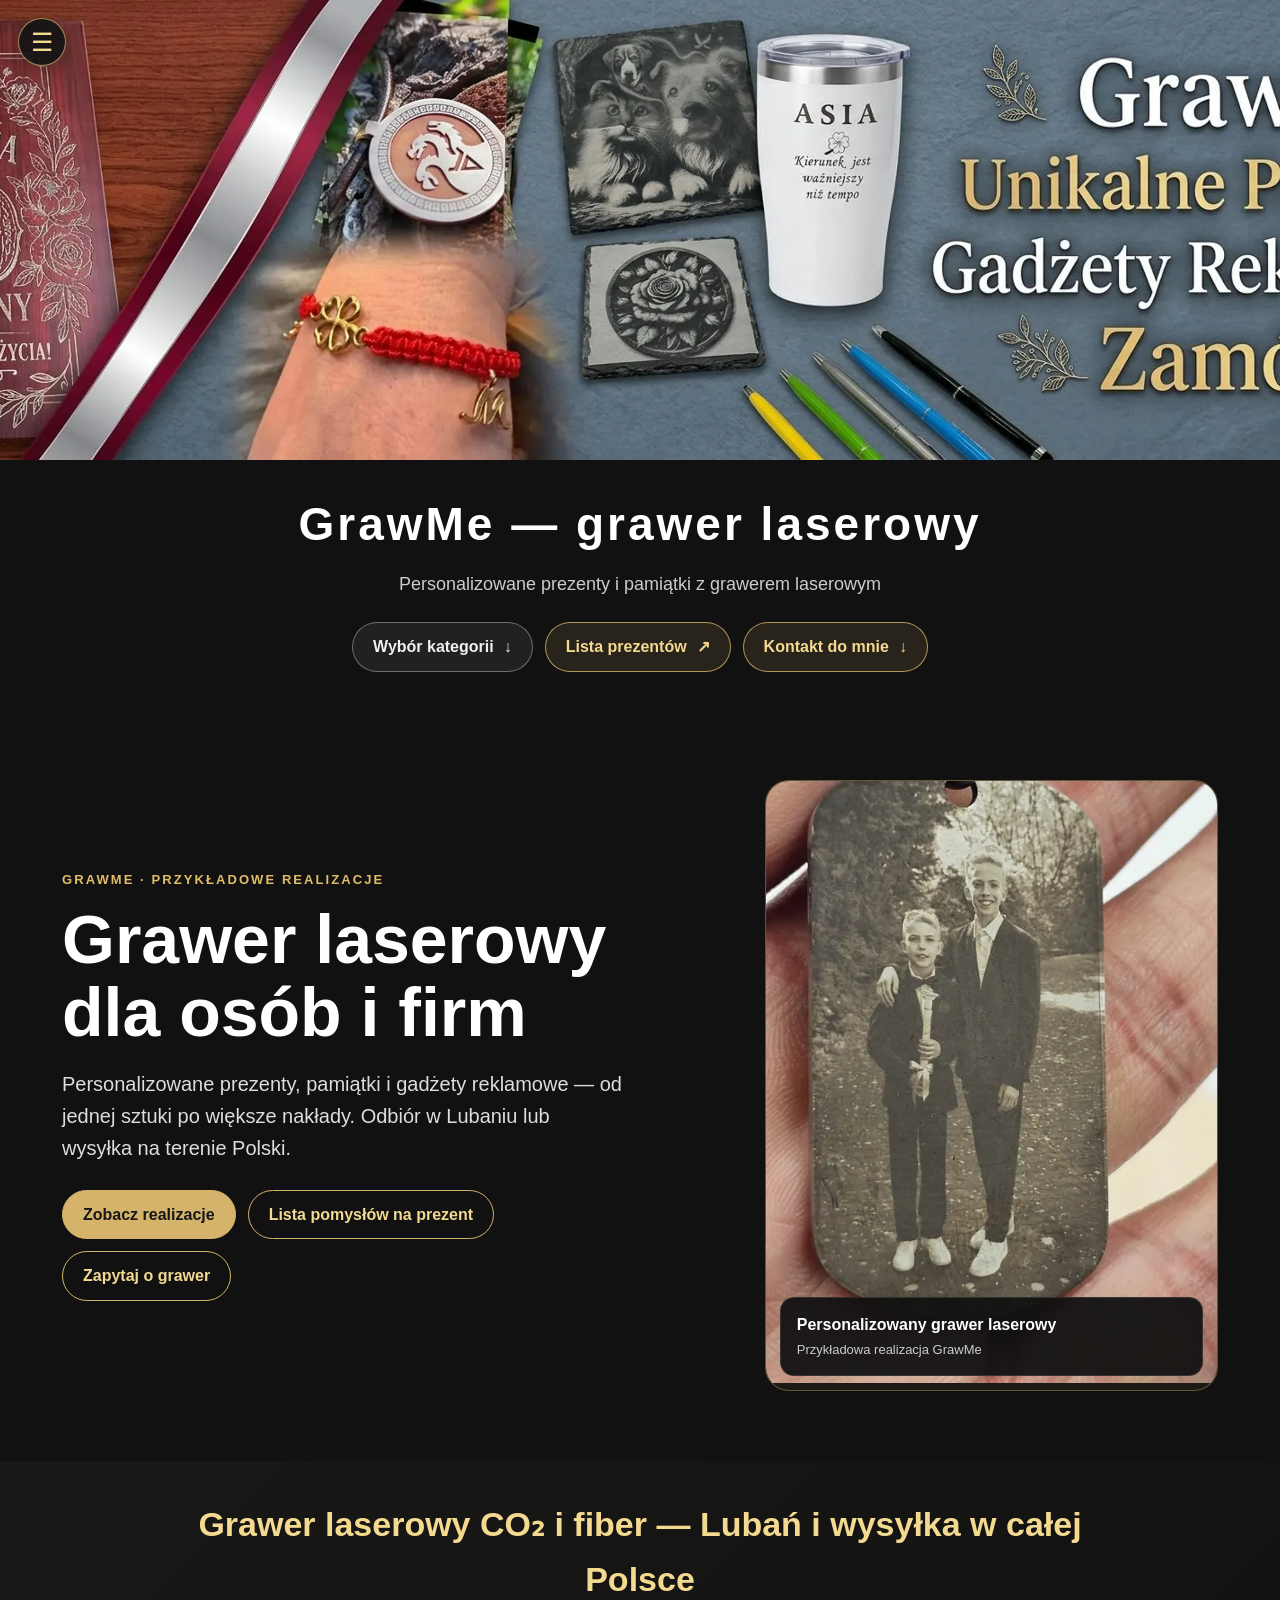
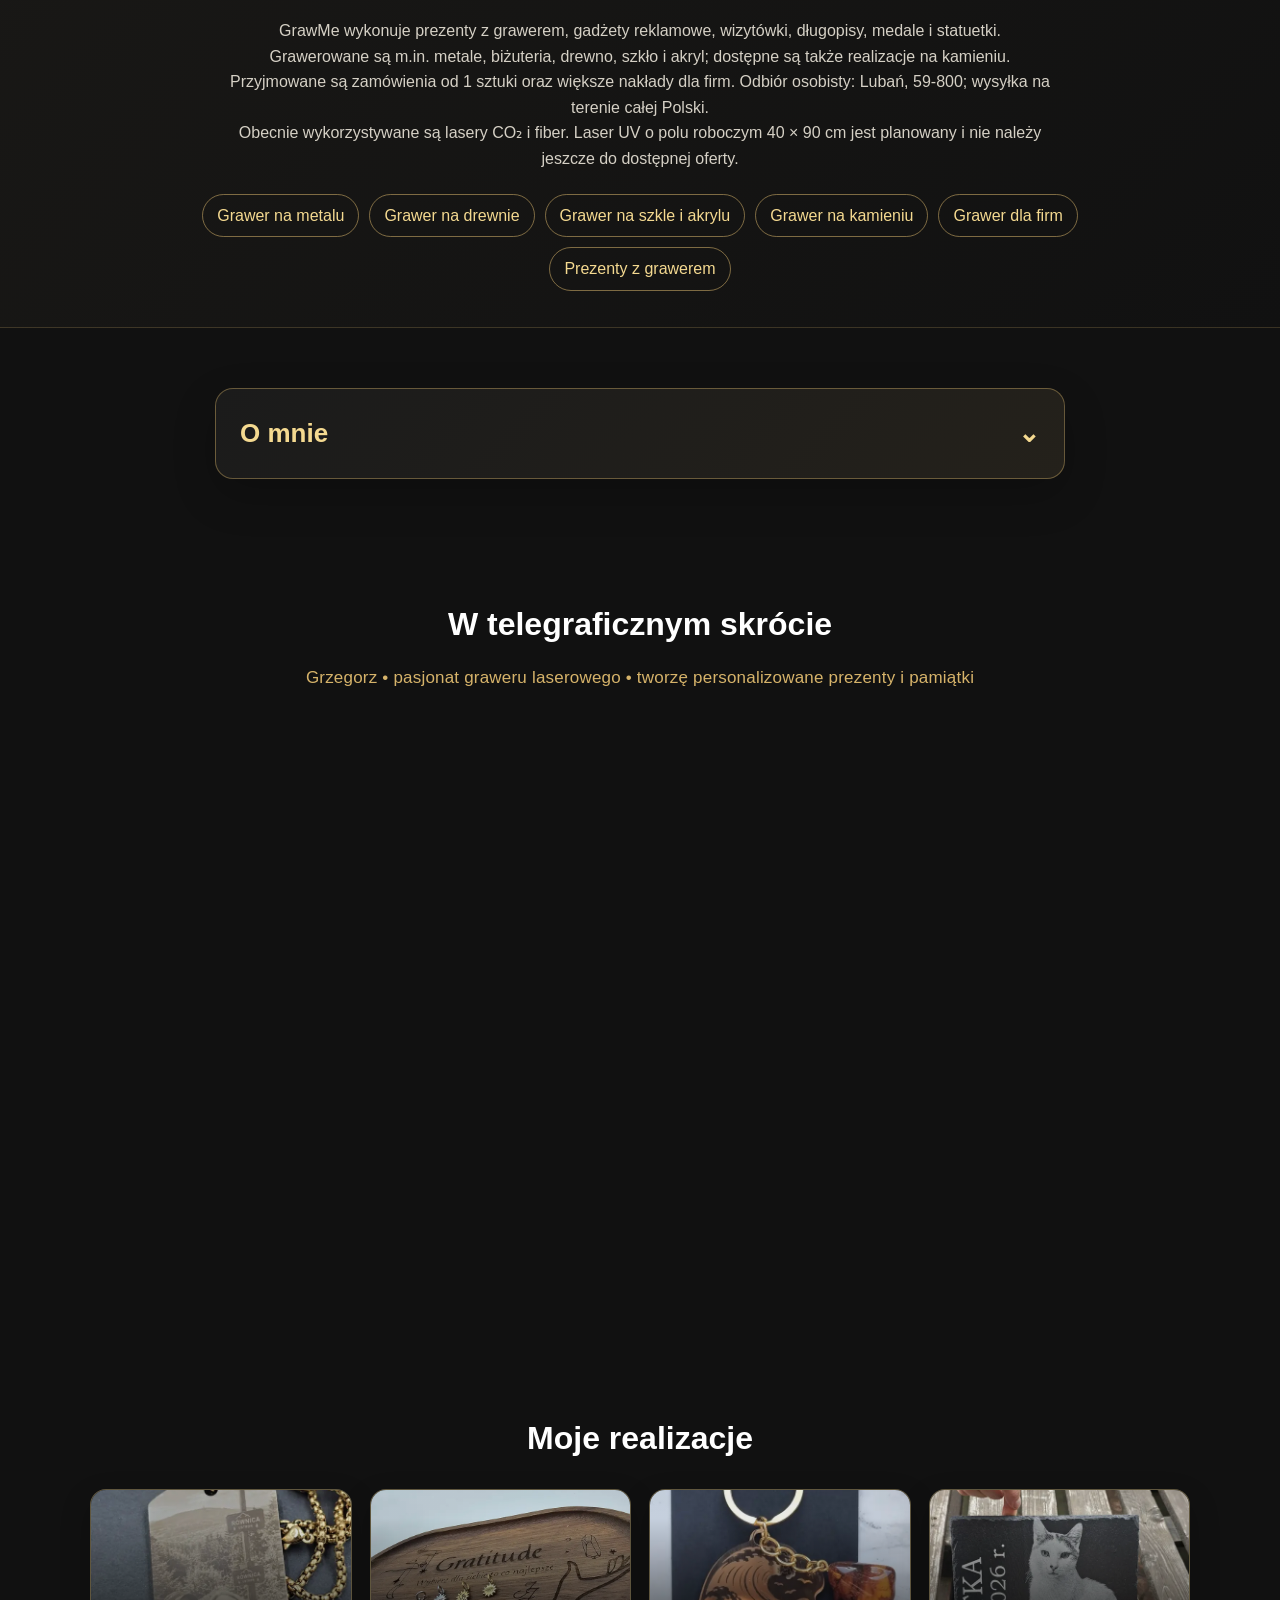
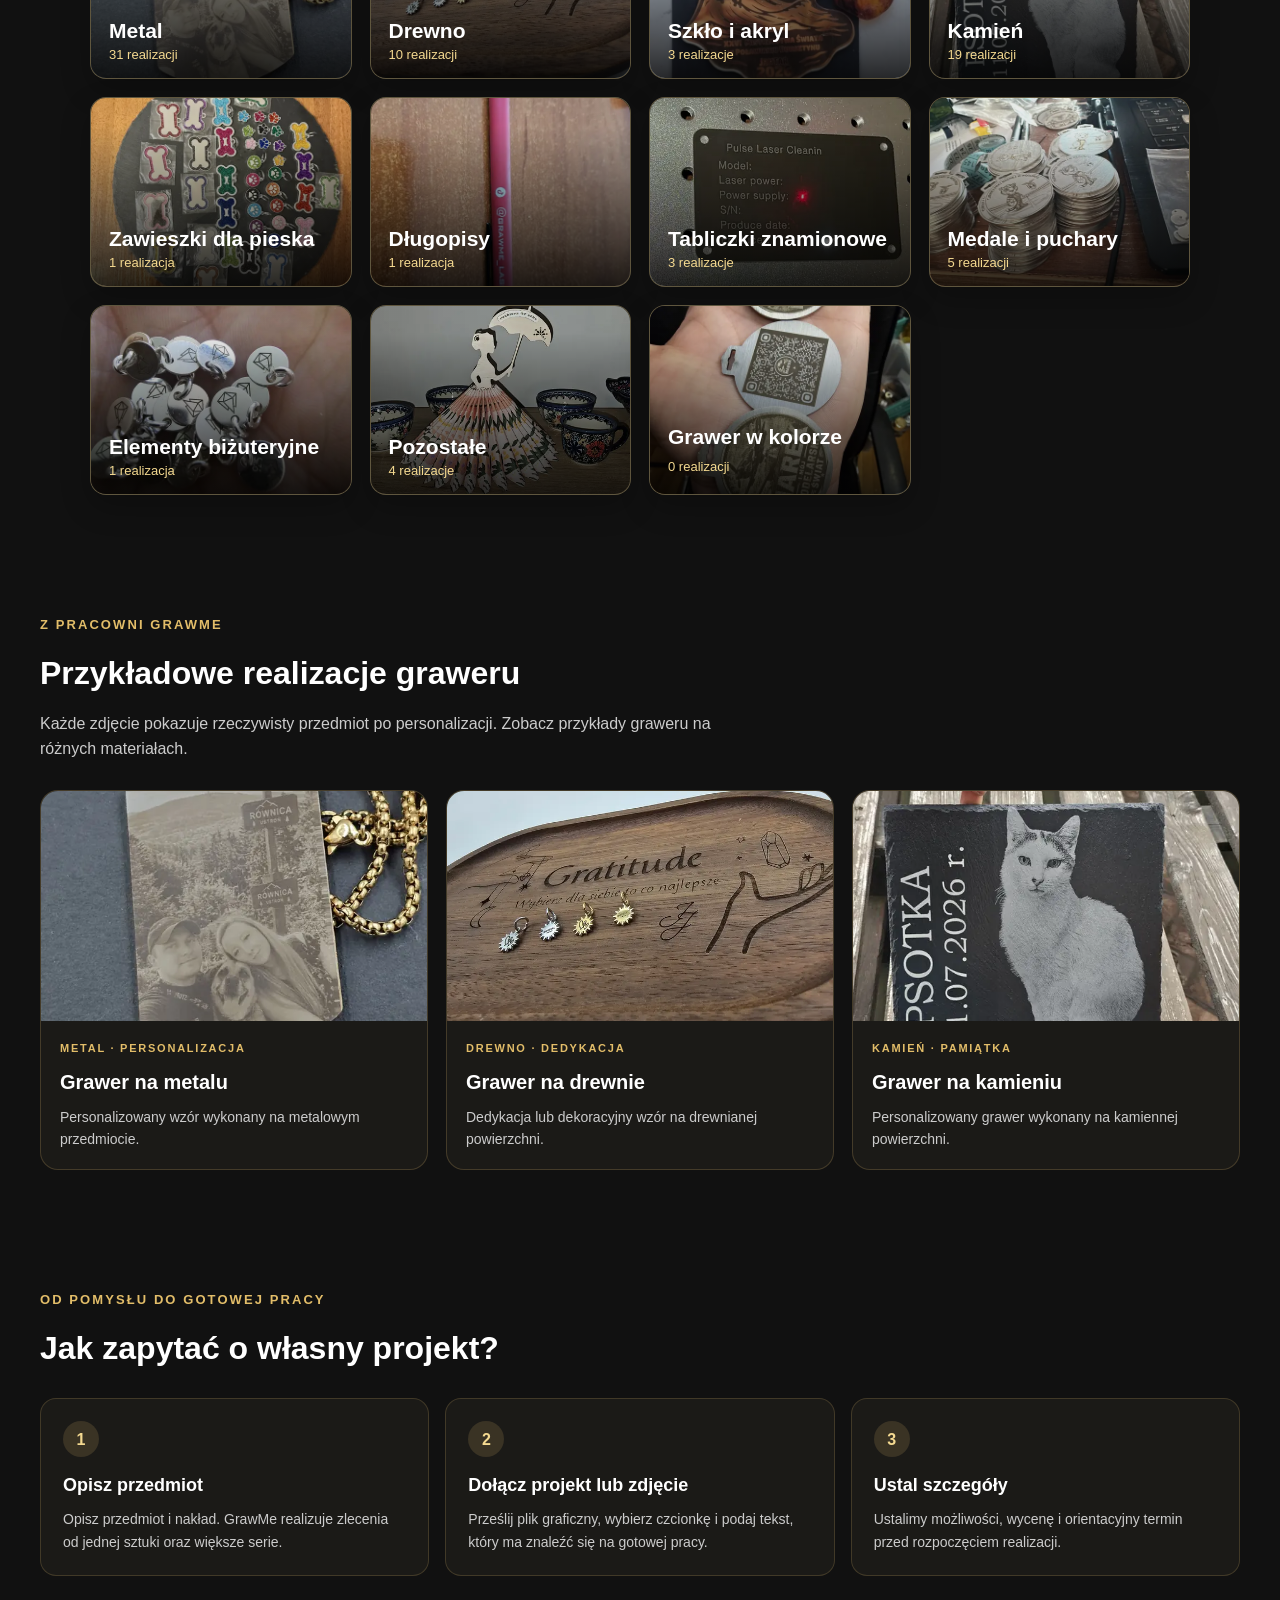
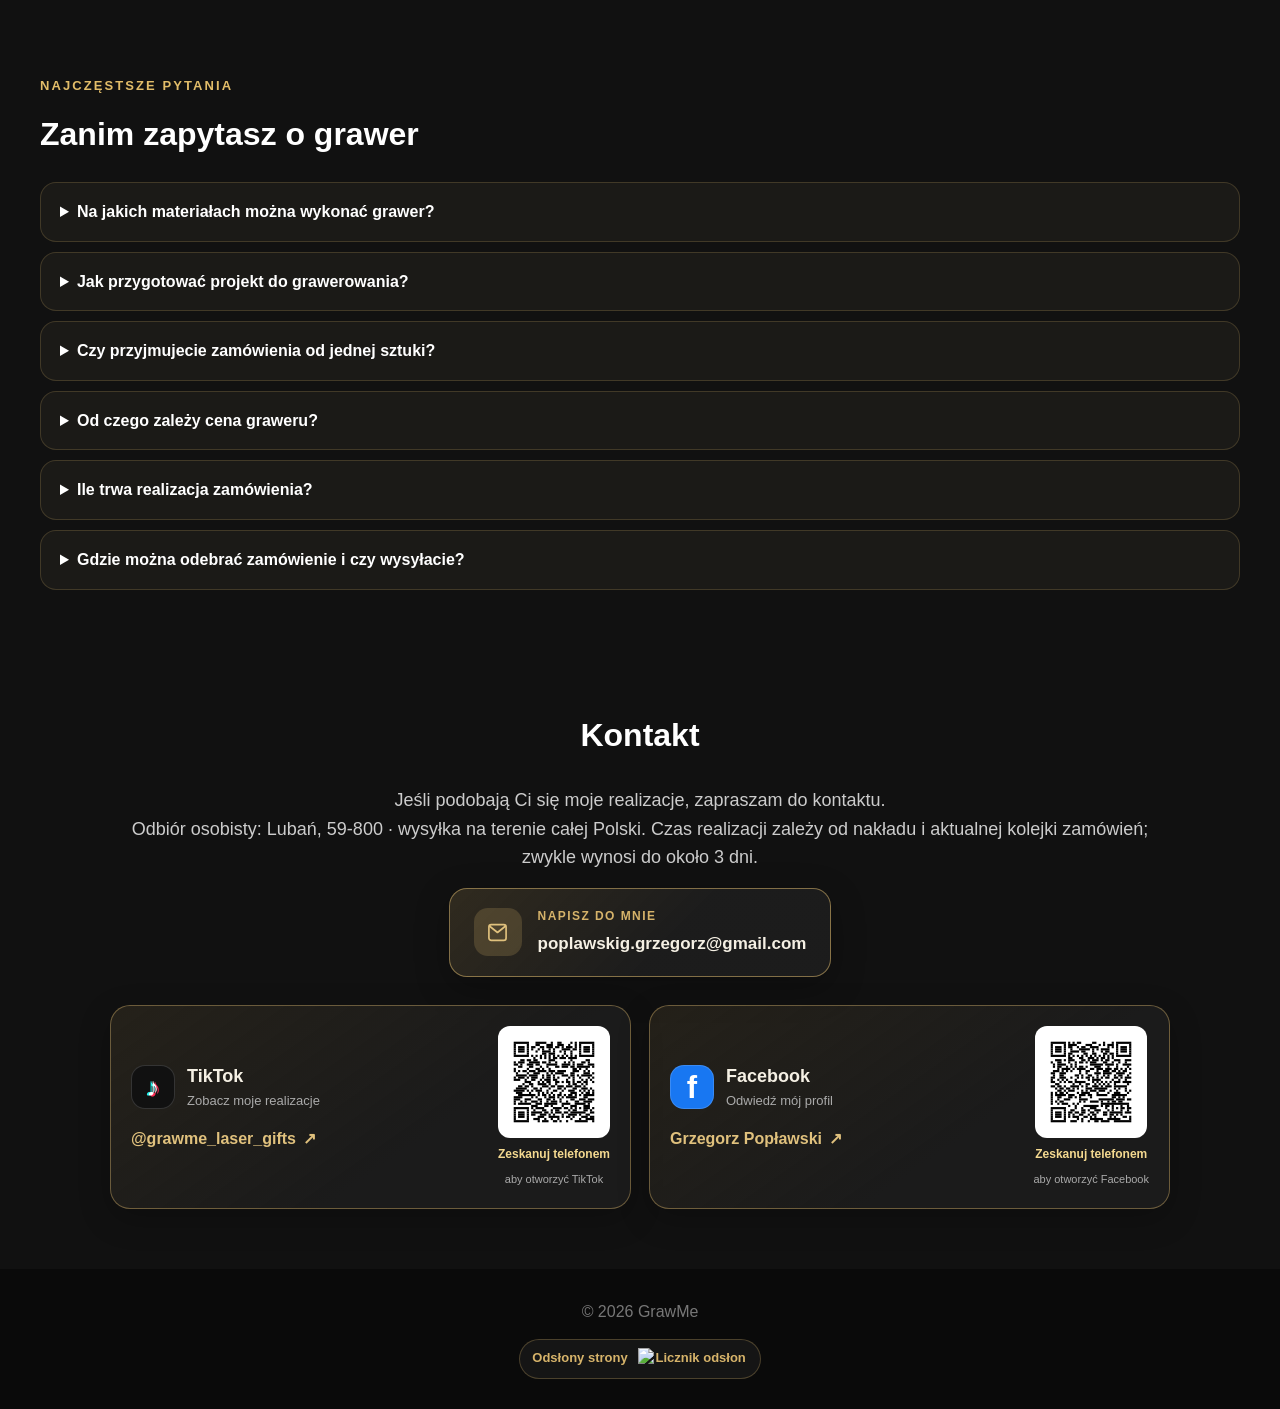
==== commit 829c567b: "Add visitor counter and floating scroll controls" ====
--- a/index.html
+++ b/index.html
@@ -773,6 +773,48 @@
             color: #171717;
         }
 
+        .scroll-top {
+            position: fixed;
+            right: 22px;
+            bottom: 22px;
+            z-index: 9;
+            display: grid;
+            width: 48px;
+            height: 48px;
+            place-items: center;
+            border: 1px solid rgba(214, 179, 106, 0.8);
+            border-radius: 50%;
+            background: rgba(24, 24, 24, 0.94);
+            color: #f4d990;
+            font: inherit;
+            font-size: 25px;
+            line-height: 1;
+            cursor: pointer;
+            box-shadow: 0 8px 28px rgba(0, 0, 0, 0.35);
+            opacity: 0;
+            visibility: hidden;
+            pointer-events: none;
+            transform: translateY(10px);
+            transition: opacity 0.2s, transform 0.2s, visibility 0.2s, background-color 0.2s;
+        }
+
+        .scroll-top.is-visible {
+            opacity: 1;
+            visibility: visible;
+            pointer-events: auto;
+            transform: translateY(0);
+        }
+
+        .scroll-top:hover {
+            background: #d6b36a;
+            color: #171717;
+        }
+
+        .scroll-top:focus-visible {
+            outline: 3px solid #f4d990;
+            outline-offset: 3px;
+        }
+
         .gallery img {
             width: 100%;
             height: 280px;
@@ -1097,8 +1139,9 @@
             .faq-block { margin-top: 68px; }
 
             .site-banner img {
-                height: clamp(210px, 70vw, 340px);
-                object-position: center top;
+                height: auto;
+                object-fit: contain;
+                object-position: center;
             }
 
             .site-header-copy {
@@ -1228,6 +1271,11 @@
                 font-size: 13px;
             }
 
+            .scroll-top {
+                right: 12px;
+                bottom: 12px;
+            }
+
             .tiktok-container iframe {
                 width: 100%;
                 max-width: 325px;
@@ -1235,6 +1283,7 @@
             }
         }
     </style>
+    <link rel="stylesheet" href="visitor-counter.css">
 </head>
 
 <body>
@@ -1870,6 +1919,9 @@
     <a class="gallery-return" id="gallery-return" href="#gallery-filters" aria-label="Przewiń do góry do wyboru kategorii galerii">
         <span aria-hidden="true">↑</span> Wybór kategorii
     </a>
+    <button class="scroll-top" id="scroll-top" type="button" aria-label="Przewiń do góry" title="Przewiń do góry">
+        <span aria-hidden="true">↑</span>
+    </button>
 
 
     <!-- =========================
@@ -2055,6 +2107,17 @@
         });
         updateGalleryReturn();
 
+        const scrollTopButton = document.getElementById("scroll-top");
+        const updateScrollTopButton = () => {
+            scrollTopButton.classList.toggle("is-visible", window.scrollY > 400);
+        };
+        window.addEventListener("scroll", updateScrollTopButton, { passive: true });
+        window.addEventListener("resize", updateScrollTopButton);
+        scrollTopButton.addEventListener("click", () => {
+            window.scrollTo({ top: 0, behavior: "smooth" });
+        });
+        updateScrollTopButton();
+
         document.querySelectorAll(".gallery-item img").forEach((image) => {
             image.parentElement.addEventListener("click", async () => {
                 const source = (image.currentSrc || image.src).replace("/thumbs/", "/webp/");
@@ -2088,5 +2151,6 @@
         });
     </script>
 
+    <script src="visitor-counter.js" defer></script>
 </body>
 </html>
--- a/visitor-counter.css
+++ b/visitor-counter.css
@@ -0,0 +1,21 @@
+.site-visitor-counter {
+    display: inline-flex;
+    align-items: center;
+    justify-content: center;
+    gap: 10px;
+    margin: 14px auto 0;
+    padding: 8px 12px;
+    border: 1px solid rgba(214, 179, 106, 0.28);
+    border-radius: 999px;
+    background: #151515;
+    color: #d6b36a;
+    font-size: 13px;
+    font-weight: 700;
+}
+
+.site-visitor-counter img {
+    display: block;
+    width: auto;
+    height: 22px;
+    max-width: 100%;
+}
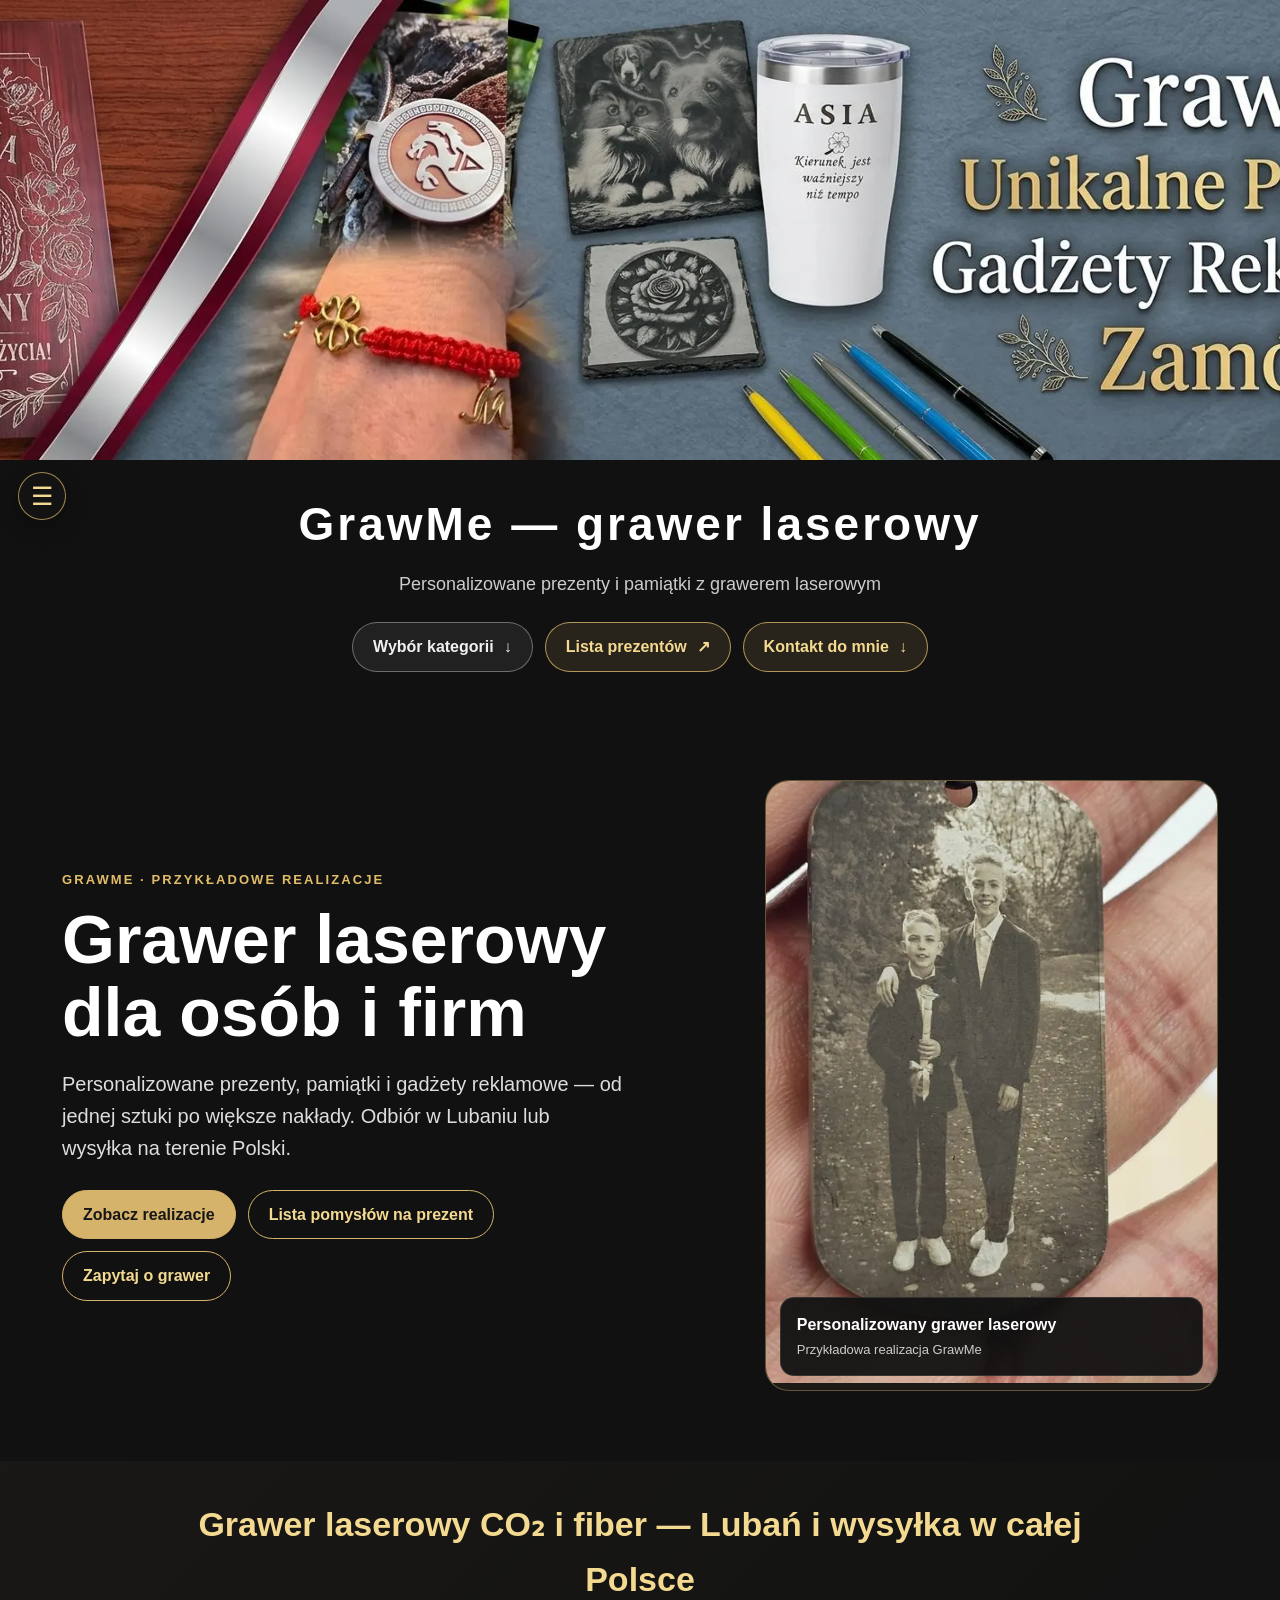
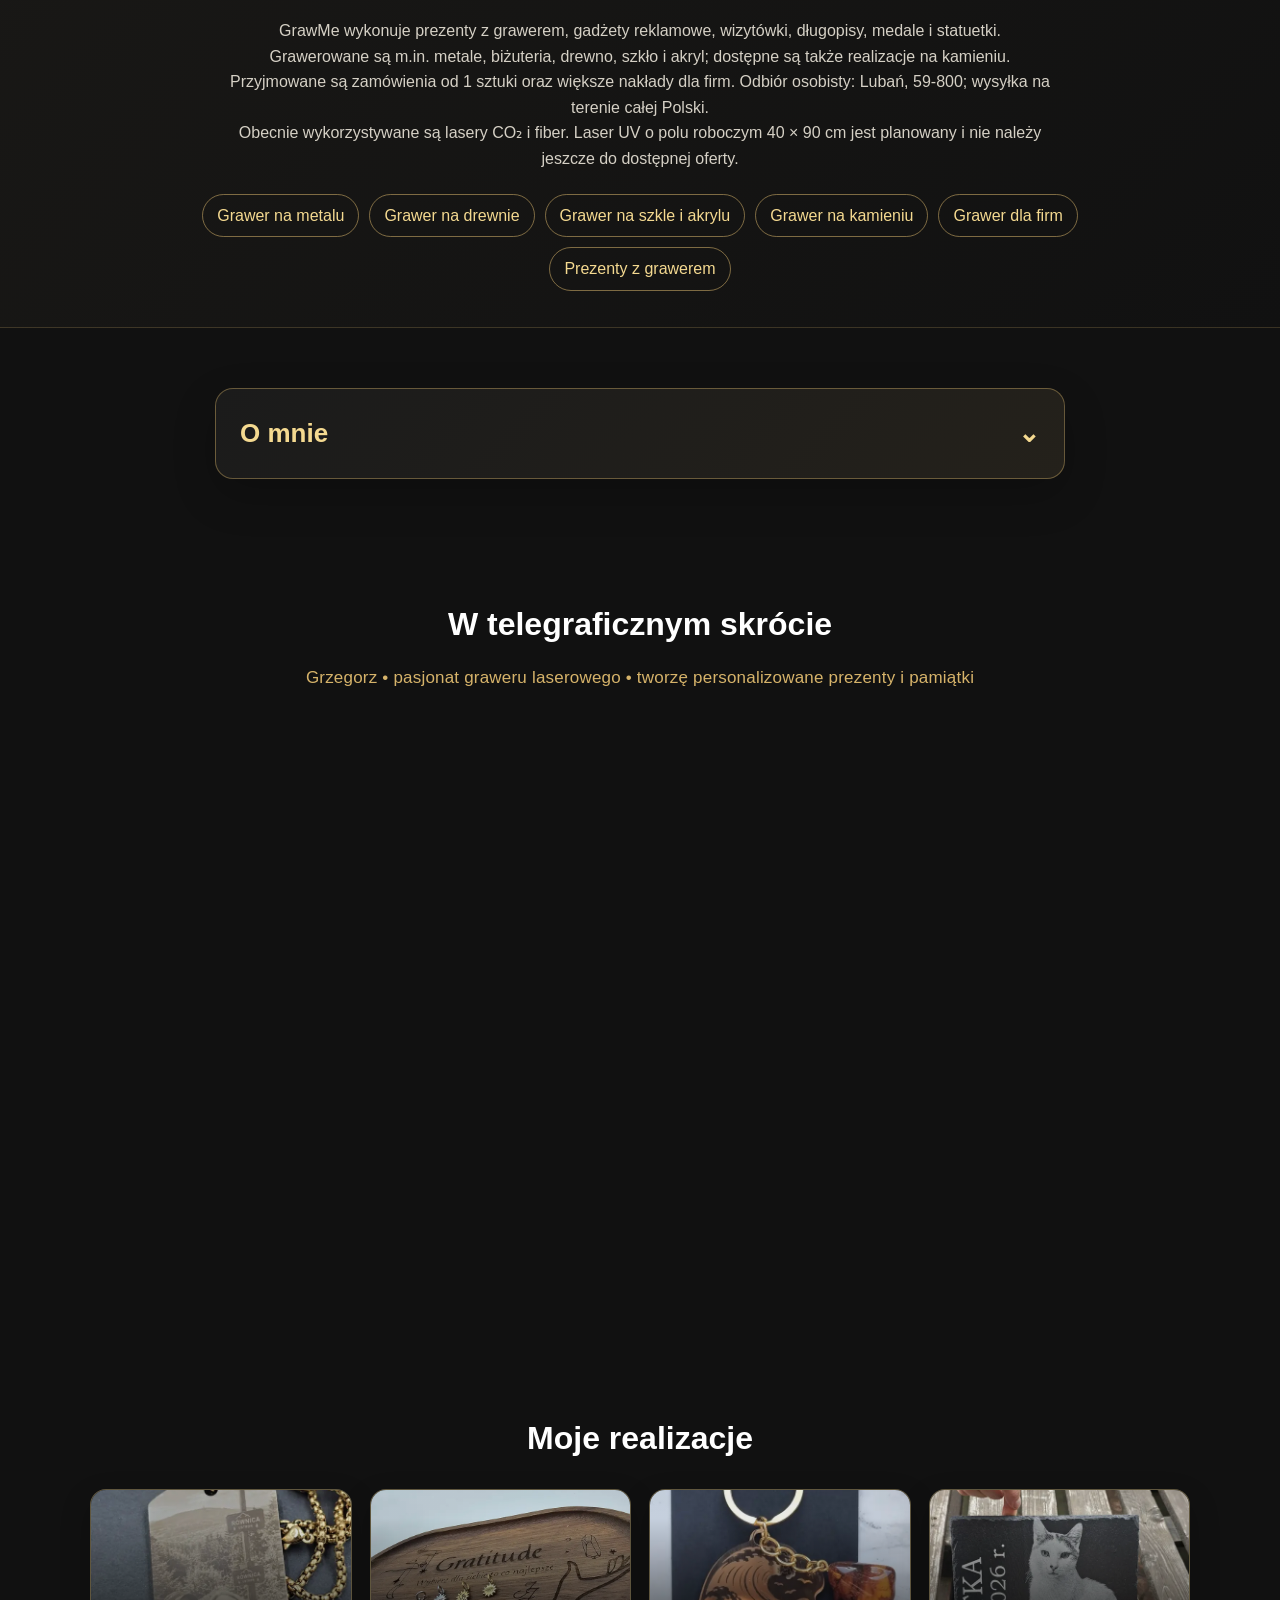
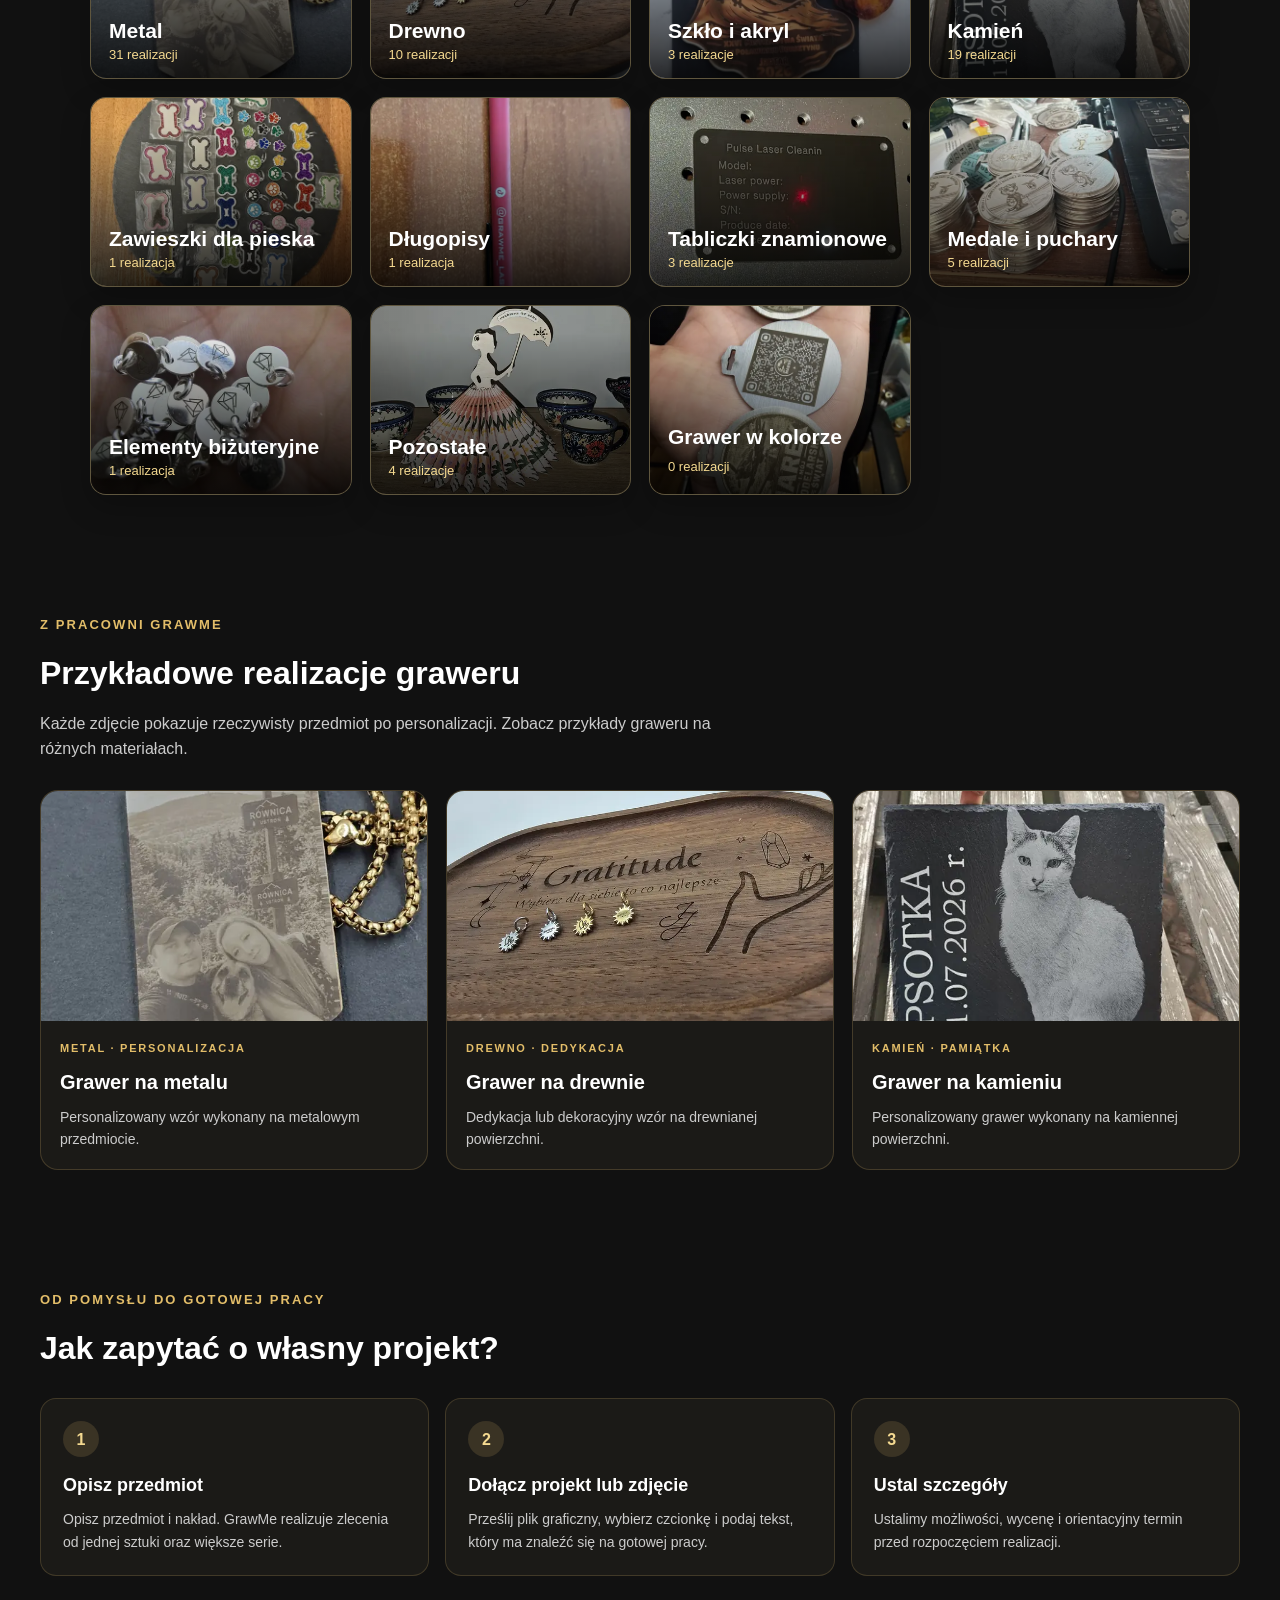
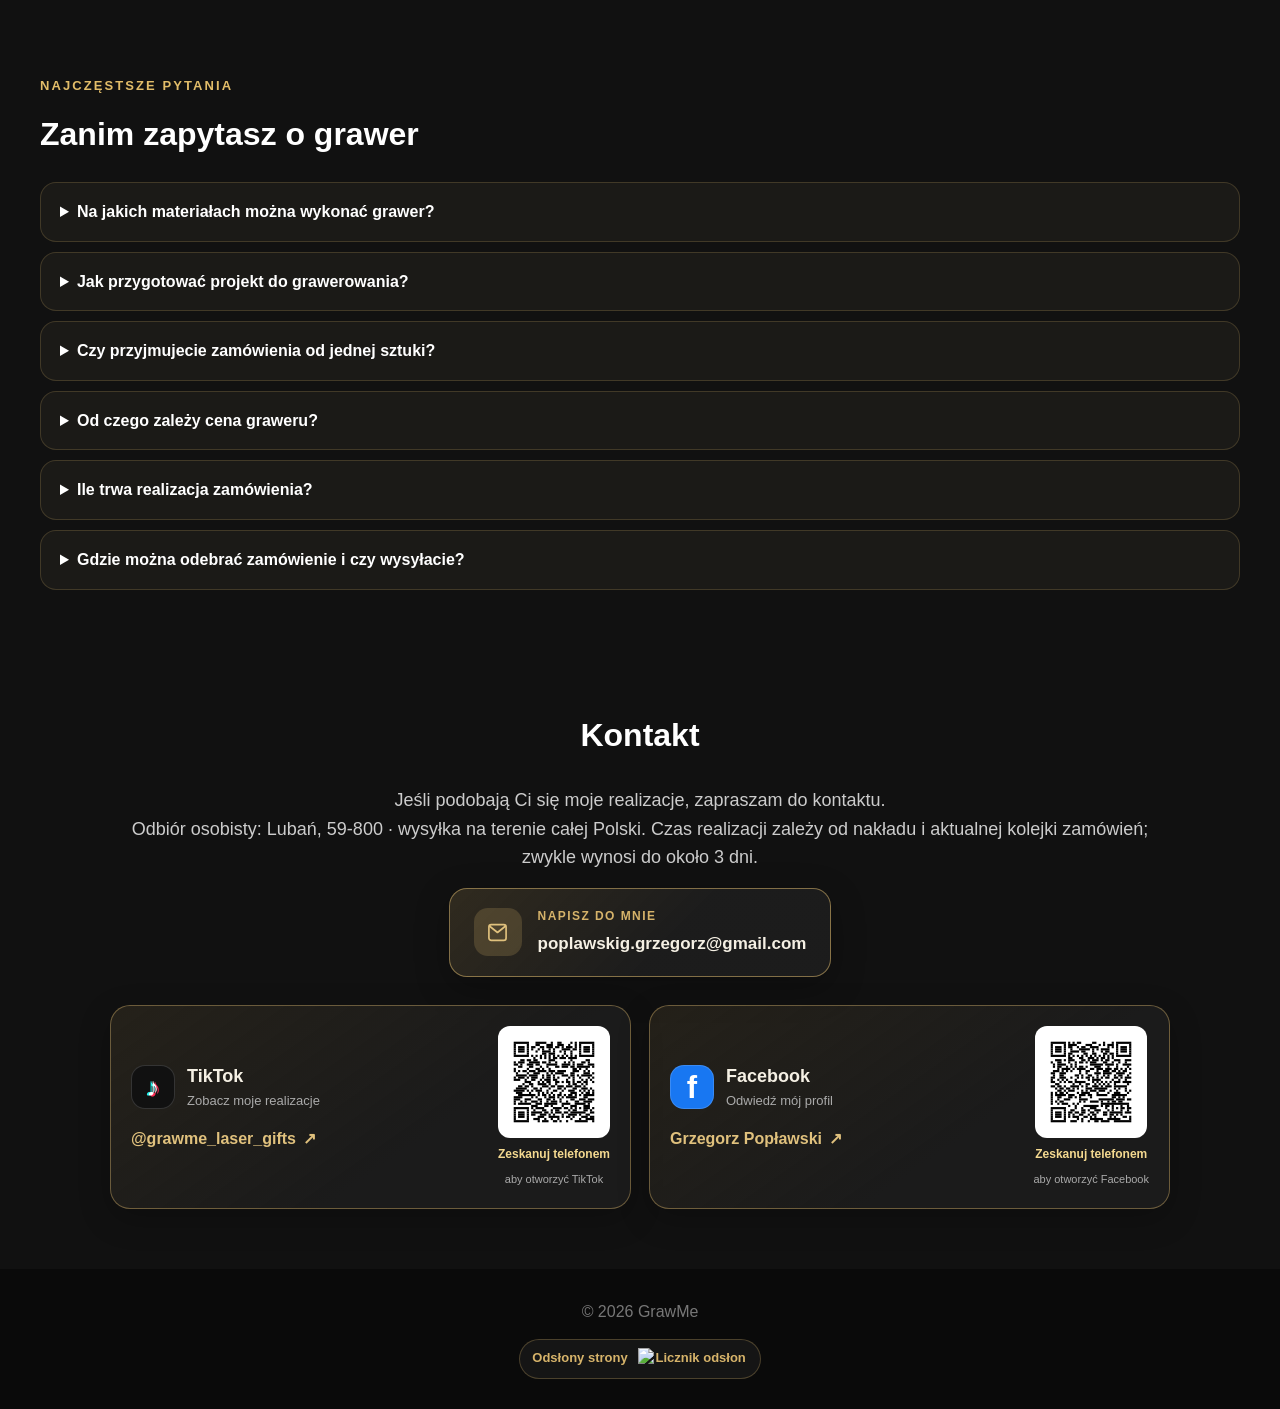
==== commit 1b24d0af: "Move quick menu below banner" ====
--- a/index.html
+++ b/index.html
@@ -75,7 +75,7 @@
 
         .quick-menu {
             position: fixed;
-            top: 18px;
+            top: var(--quick-menu-top, 18px);
             left: 18px;
             z-index: 30;
         }
@@ -1933,6 +1933,15 @@
     </footer>
 
     <script>
+        const bannerImage = document.querySelector(".site-banner img");
+        const positionQuickMenu = () => {
+            const bannerHeight = document.querySelector(".site-banner").getBoundingClientRect().height;
+            document.documentElement.style.setProperty("--quick-menu-top", `${bannerHeight + 12}px`);
+        };
+        bannerImage.addEventListener("load", positionQuickMenu);
+        window.addEventListener("resize", positionQuickMenu);
+        positionQuickMenu();
+
         const lightbox = document.getElementById("photo-lightbox");
         const lightboxImage = document.getElementById("lightbox-image");
 
